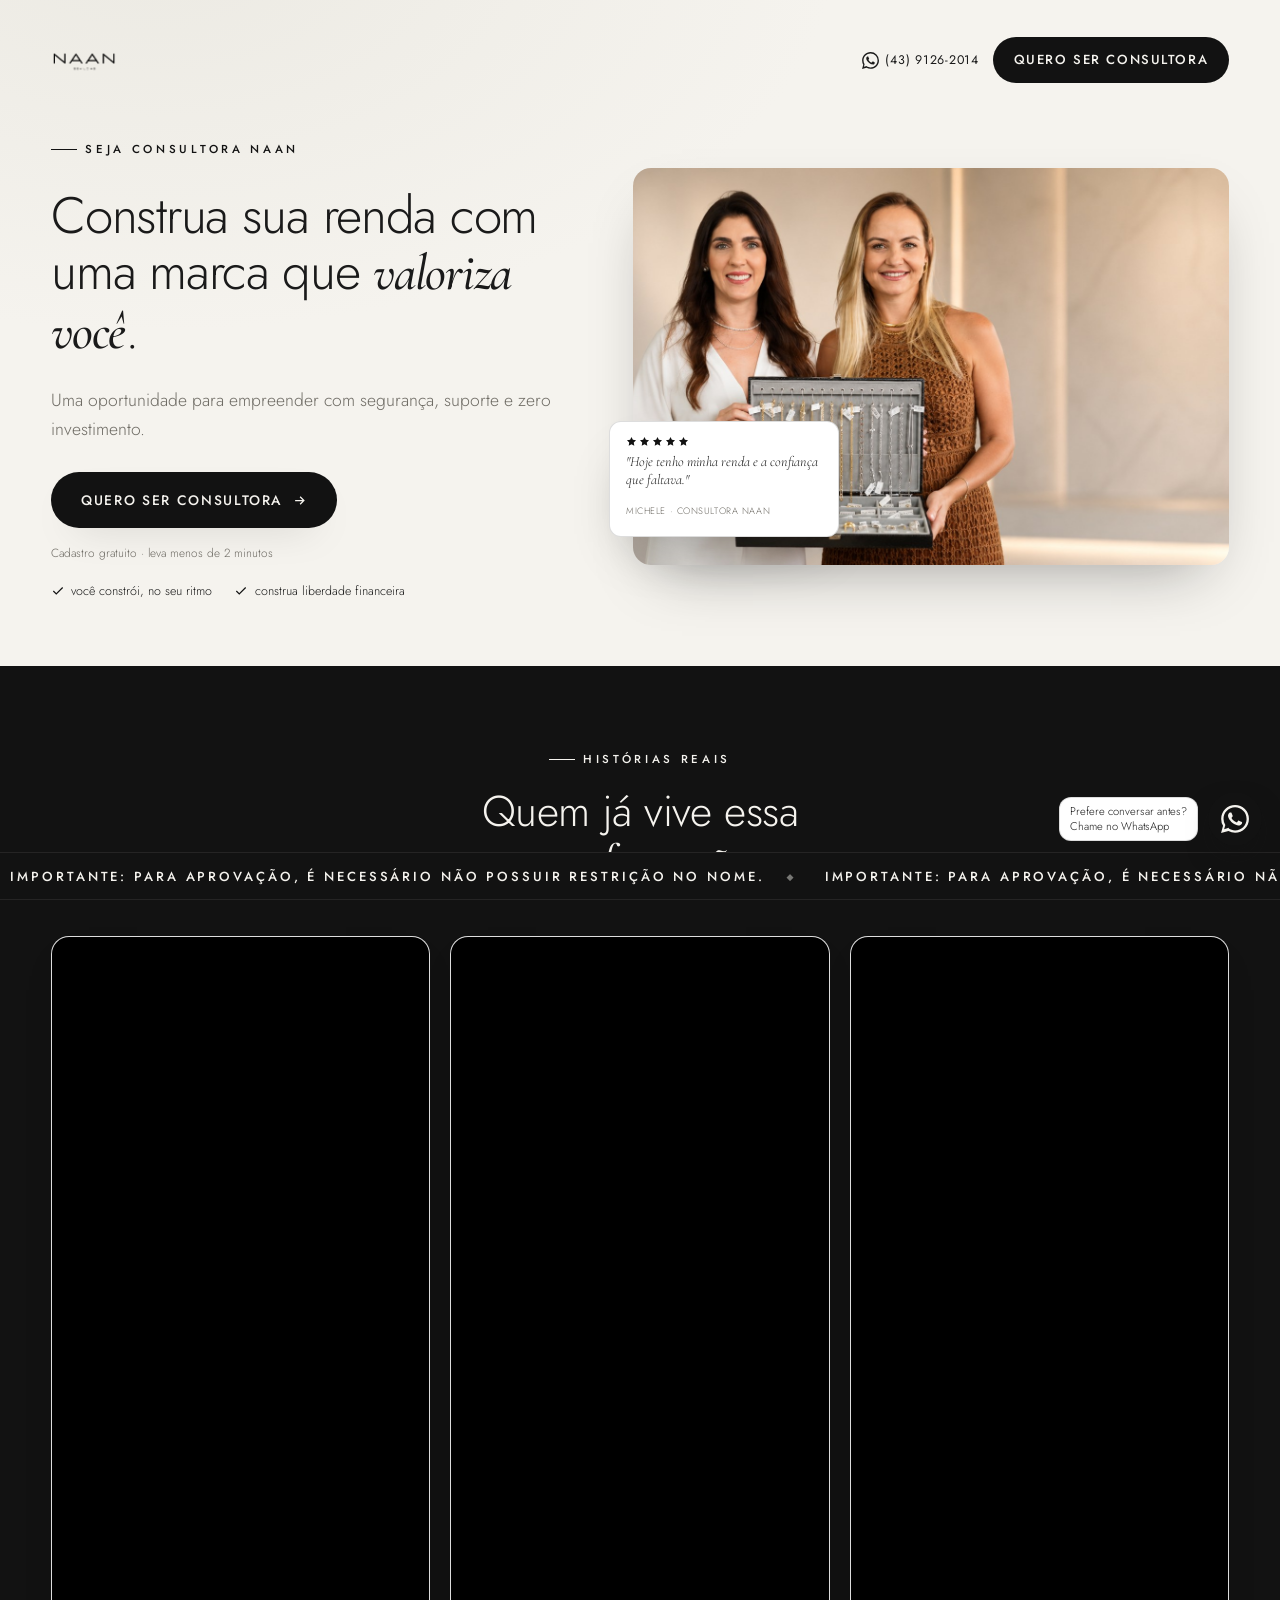
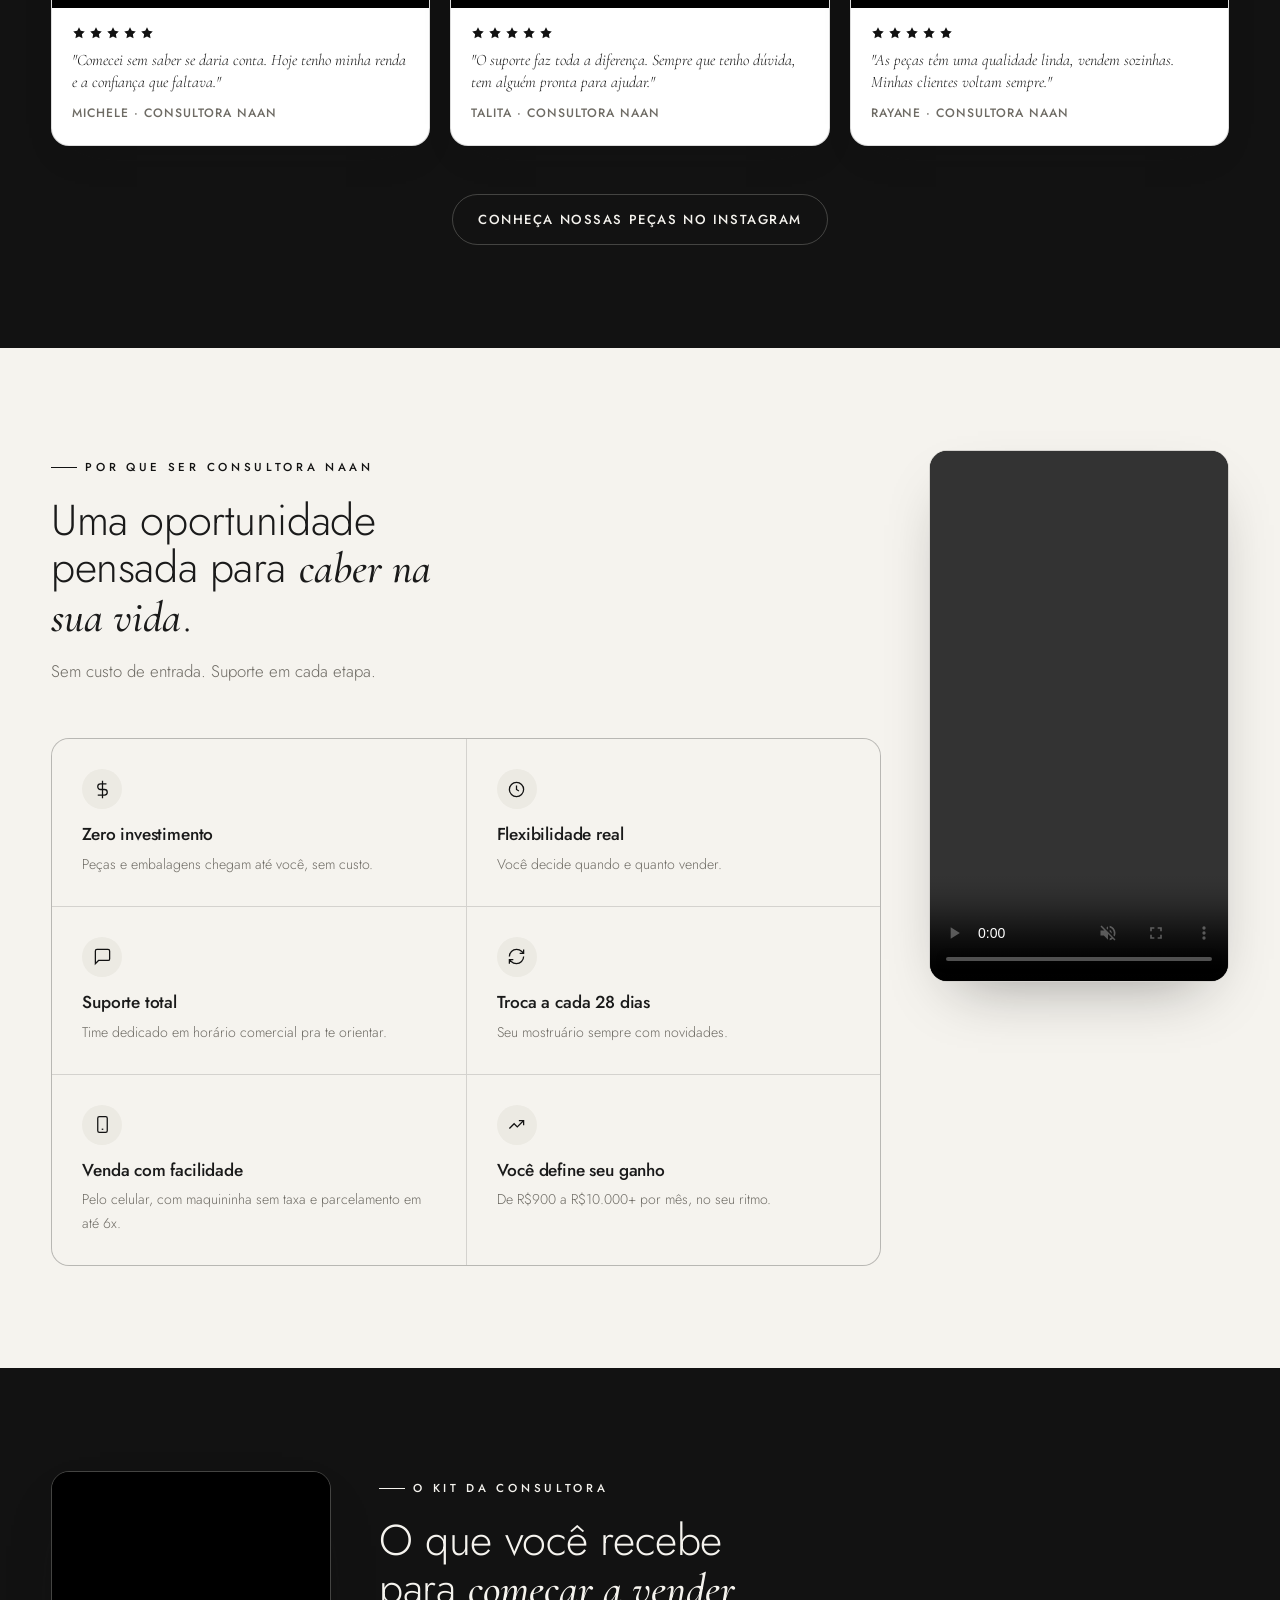
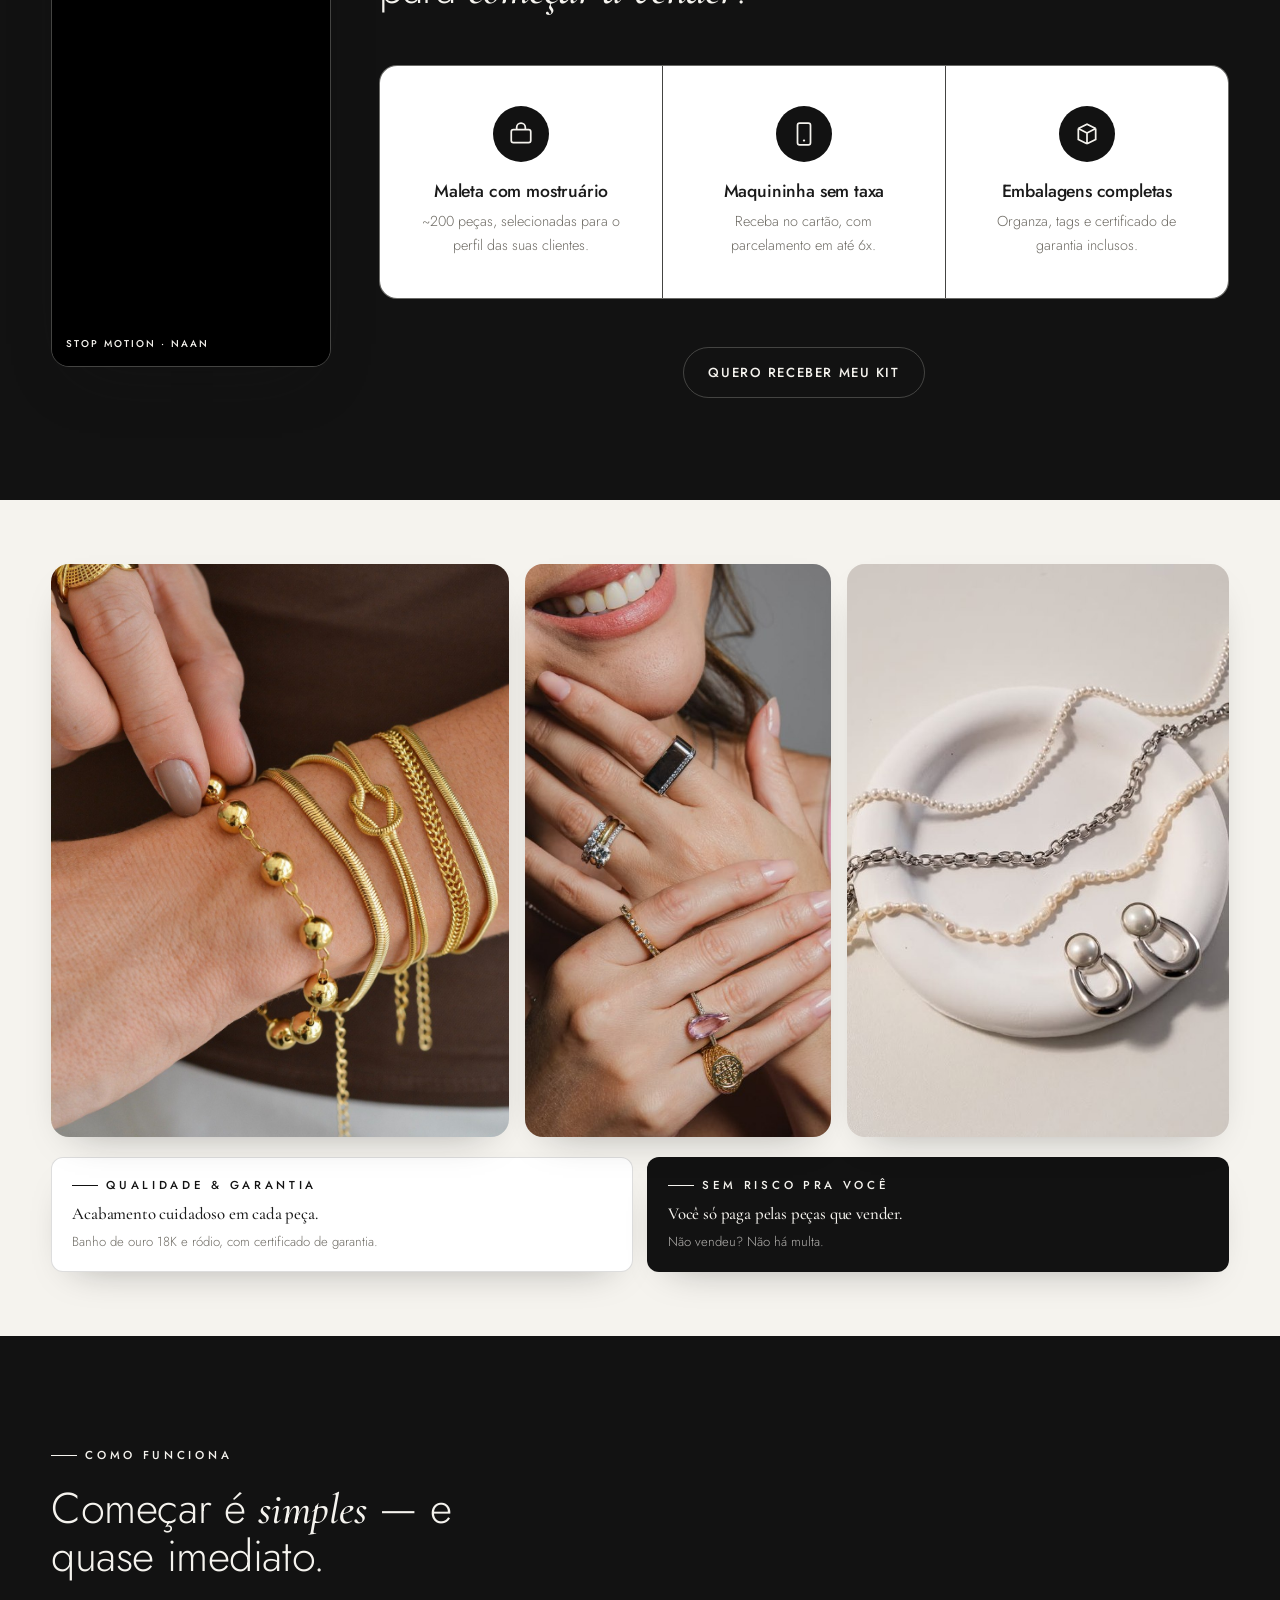
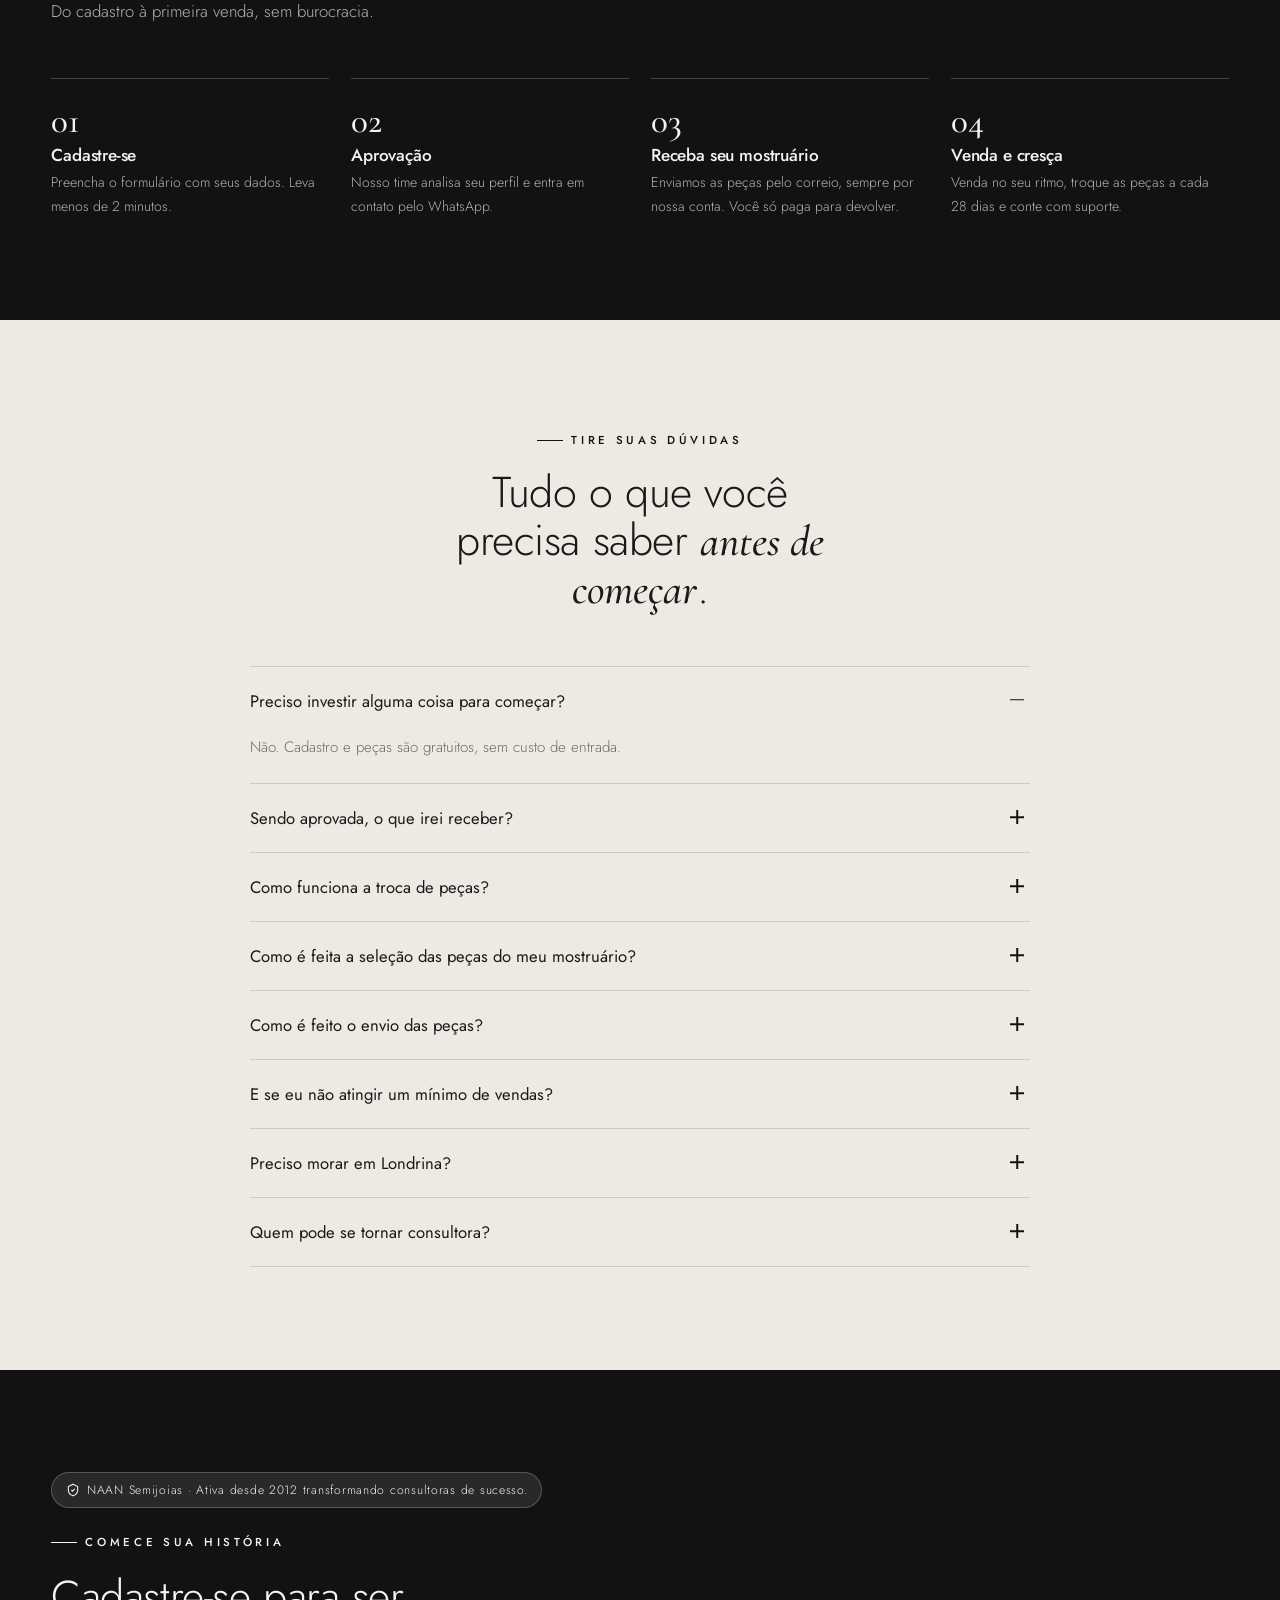
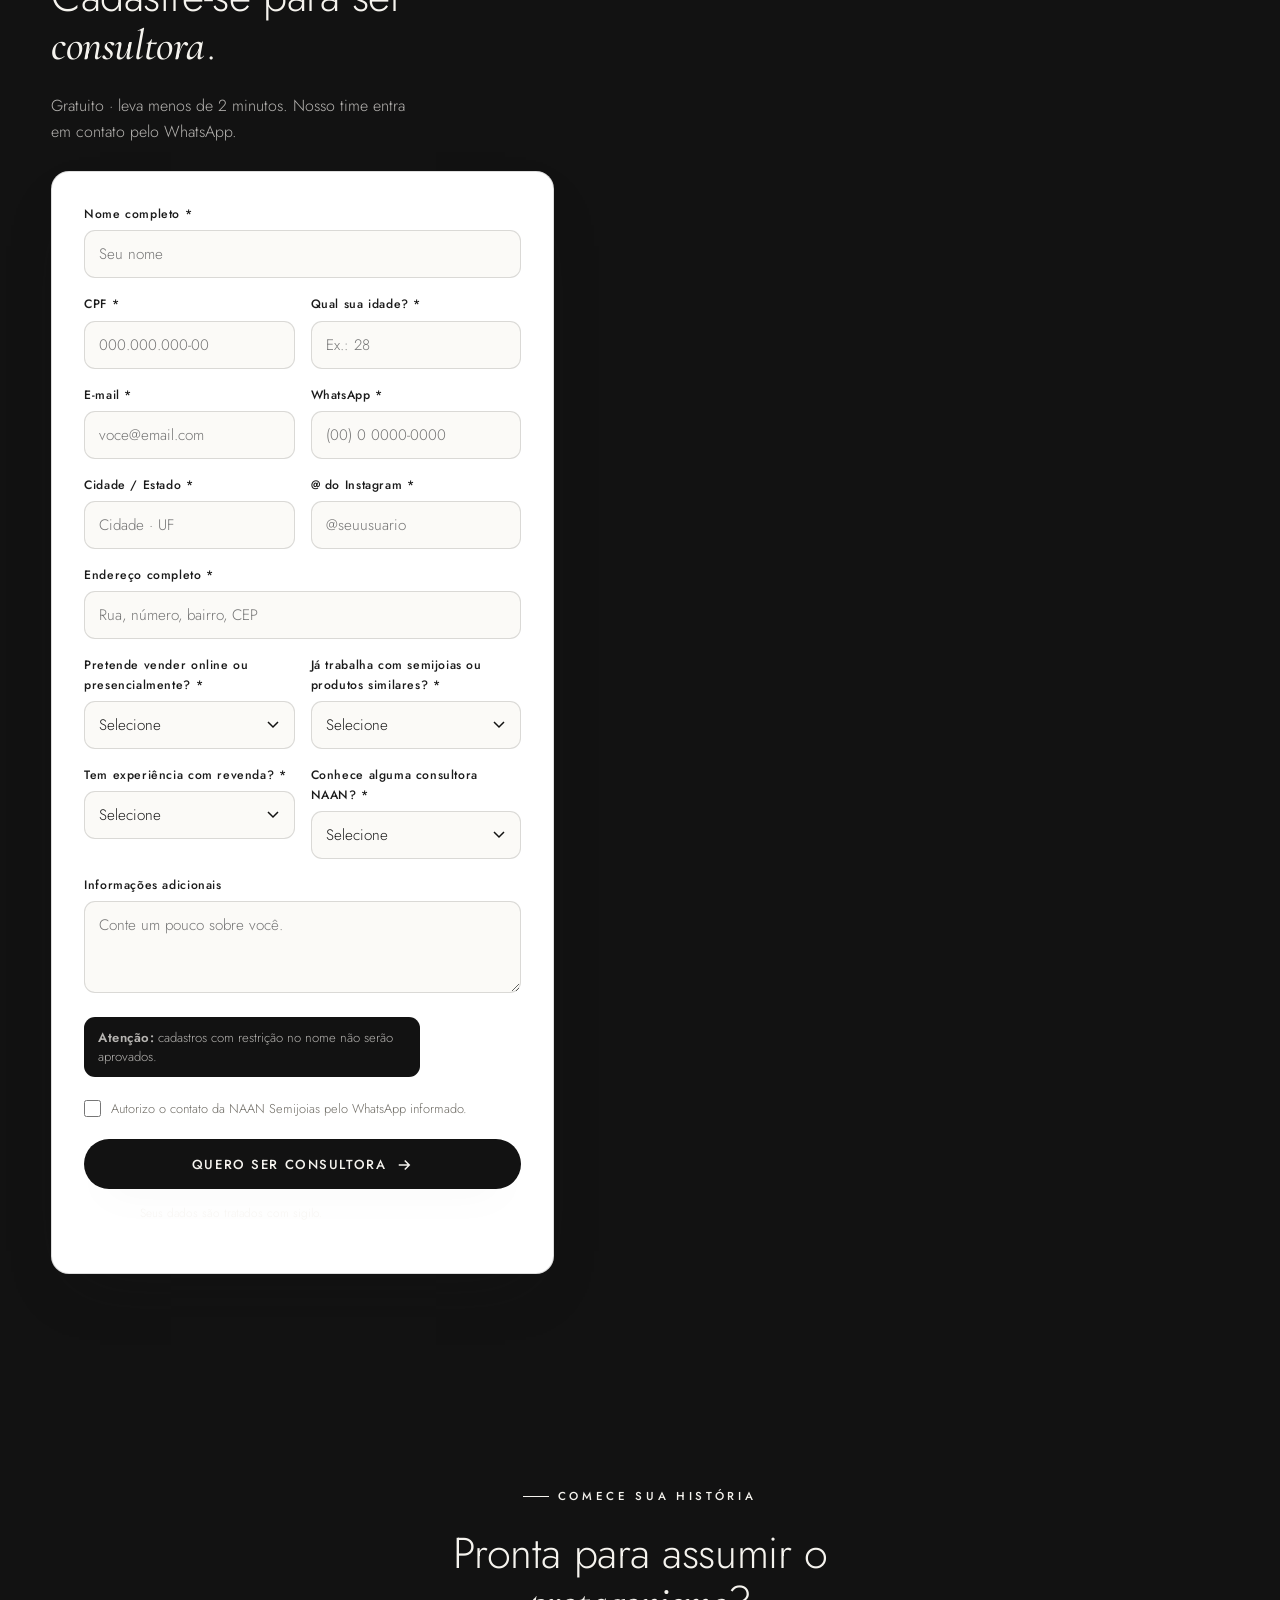
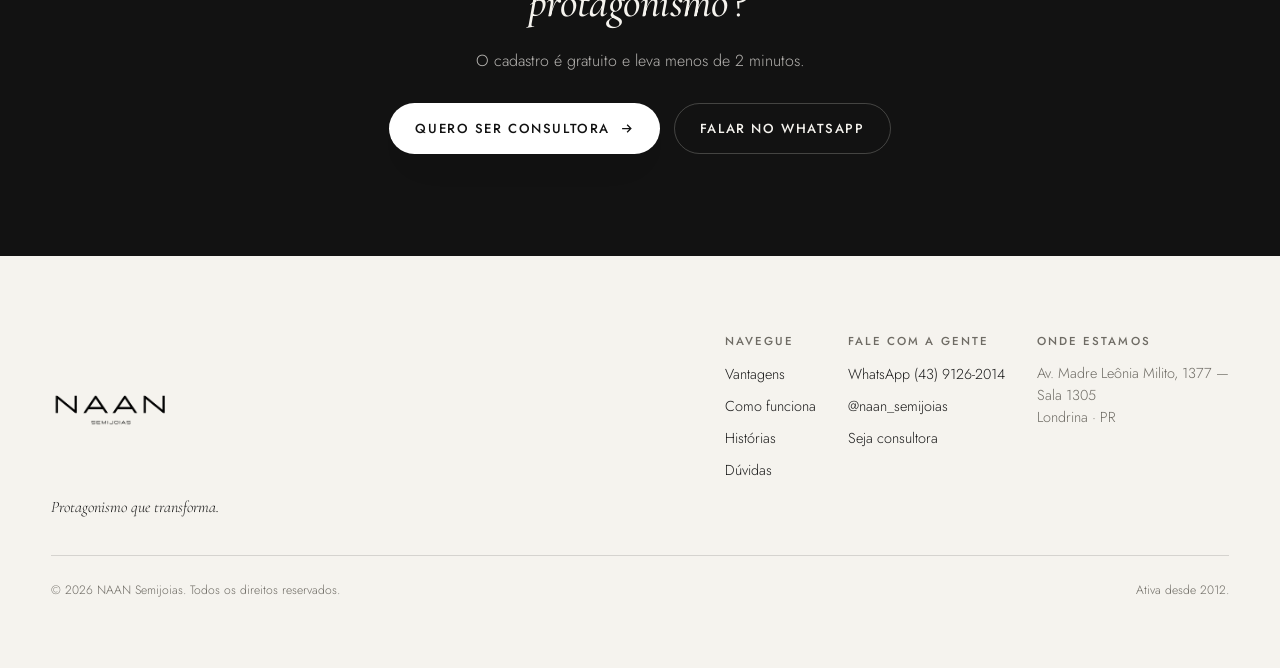
==== index.html @ 8f17f495 "Revise text for clarity and marketing appeal Updated text to enhance clarity and appeal in various s" ====
<!DOCTYPE html>
<html lang="pt-BR">
<head>
<meta charset="UTF-8">
<meta name="viewport" content="width=device-width, initial-scale=1">
<title>Seja Consultora NAAN Semijoias · Renda Extra sem Investir</title>
<meta name="description" content="Revenda semijoias com a NAAN: renda extra, zero investimento, suporte total e mostruário grátis. Ativa desde 2012. Cadastre-se em 2 minutos.">
<meta property="og:title" content="Seja Consultora NAAN Semijoias">
<meta property="og:description" content="Revenda semijoias com renda extra, zero investimento e suporte total.">
<meta property="og:type" content="website">
<meta property="og:image" content="assets/hero-consultoras-crop.jpg">
<meta name="twitter:card" content="summary_large_image">

<link rel="preconnect" href="https://fonts.googleapis.com">
<link rel="preconnect" href="https://fonts.gstatic.com" crossorigin>
<link rel="stylesheet" href="https://fonts.googleapis.com/css2?family=Cormorant+Garamond:ital,wght@0,400;0,500;1,400;1,500&family=Jost:wght@300;400;500;600&display=swap">
<link rel="stylesheet" href="css/styles.css">
</head>
<body>

<!-- HEADER -->
<header class="site" id="siteHeader">
  <div class="wrap nav">
    <a href="#topo" class="brand" aria-label="NAAN Semijoias">
      <img src="assets/logo-naan.png" alt="NAAN Semijoias" class="brand-logo">
    </a>
    <div class="nav-cta">
      <a class="nav-wa" href="https://wa.me/554391262014" target="_blank" rel="noopener">
        <svg viewBox="0 0 24 24" fill="currentColor" aria-hidden="true"><path d="M.057 24l1.687-6.163a11.867 11.867 0 01-1.587-5.945C.16 5.335 5.495 0 12.05 0a11.82 11.82 0 018.413 3.488 11.82 11.82 0 013.48 8.414c-.003 6.557-5.338 11.892-11.893 11.892a11.9 11.9 0 01-5.688-1.448L.057 24zm6.597-3.807c1.676.995 3.276 1.591 5.392 1.592 5.448 0 9.886-4.434 9.889-9.885.002-5.462-4.415-9.89-9.881-9.892-5.452 0-9.887 4.434-9.889 9.884a9.86 9.86 0 001.523 5.26l-.999 3.648 3.965-1.207zm11.387-5.464c-.074-.124-.272-.198-.57-.347-.297-.149-1.758-.868-2.031-.967-.272-.099-.47-.149-.669.149-.198.297-.768.967-.941 1.165-.173.198-.347.223-.644.074-.297-.149-1.255-.462-2.39-1.475-.883-.788-1.48-1.761-1.653-2.059-.173-.297-.018-.458.13-.606.134-.133.297-.347.446-.521.151-.172.2-.296.3-.495.099-.198.05-.372-.025-.521-.075-.148-.669-1.611-.916-2.206-.242-.579-.487-.501-.669-.51l-.57-.01c-.198 0-.52.074-.792.372s-1.04 1.016-1.04 2.479 1.065 2.876 1.213 3.074c.149.198 2.095 3.2 5.076 4.487.709.306 1.263.489 1.694.626.712.226 1.36.194 1.872.118.571-.085 1.758-.719 2.006-1.413.248-.695.248-1.29.173-1.414z"/></svg>
        <span>(43) 9126-2014</span>
      </a>
      <a href="#cadastro" class="btn btn-primary nav-btn" style="padding:.85em 1.5em">
        <span class="lg">Quero ser consultora</span>
        <span class="sm">Cadastre-se</span>
      </a>
    </div>
  </div>
</header>

<!-- HERO -->
<section class="hero" id="topo">
  <div class="wrap hero-grid">
    <div class="hero-copy">
      <span class="eyebrow">Seja consultora NAAN</span>
      <h1 class="display">Construa sua renda com uma marca que <em>valoriza você</em>.</h1>
      <p class="lead">Uma oportunidade para empreender com segurança, suporte e zero investimento.</p>
      <div class="hero-cta">
        <a href="#cadastro" class="btn btn-primary">
          Quero ser consultora
          <svg viewBox="0 0 24 24" fill="none" stroke="currentColor" stroke-width="2" aria-hidden="true"><path d="M5 12h14M13 6l6 6-6 6"/></svg>
        </a>
      </div>
      <p class="hero-microcopy">Cadastro gratuito · leva menos de 2 minutos</p>
      <div class="trust">
        <span><svg viewBox="0 0 24 24" fill="none" stroke="currentColor" stroke-width="2" aria-hidden="true"><path d="M20 6L9 17l-5-5"/></svg>você constrói, no seu ritmo</span>
        <span><svg viewBox="0 0 24 24" fill="none" stroke="currentColor" stroke-width="2" aria-hidden="true"><path d="M20 6L9 17l-5-5"/></svg>construa liberdade financeira</span>
      </div>
    </div>
    <div class="hero-media">
      <img src="assets/hero-consultoras-crop.jpg" alt="Sócias da NAAN Semijoias segurando a maleta com o mostruário">
      <div class="hero-quote">
        <div class="hq-stars">
          <svg viewBox="0 0 24 24" fill="currentColor"><path d="M12 2l3 6.3 6.9 1-5 4.9 1.2 6.8L12 17.8 5.9 21l1.2-6.8-5-4.9 6.9-1z"/></svg>
          <svg viewBox="0 0 24 24" fill="currentColor"><path d="M12 2l3 6.3 6.9 1-5 4.9 1.2 6.8L12 17.8 5.9 21l1.2-6.8-5-4.9 6.9-1z"/></svg>
          <svg viewBox="0 0 24 24" fill="currentColor"><path d="M12 2l3 6.3 6.9 1-5 4.9 1.2 6.8L12 17.8 5.9 21l1.2-6.8-5-4.9 6.9-1z"/></svg>
          <svg viewBox="0 0 24 24" fill="currentColor"><path d="M12 2l3 6.3 6.9 1-5 4.9 1.2 6.8L12 17.8 5.9 21l1.2-6.8-5-4.9 6.9-1z"/></svg>
          <svg viewBox="0 0 24 24" fill="currentColor"><path d="M12 2l3 6.3 6.9 1-5 4.9 1.2 6.8L12 17.8 5.9 21l1.2-6.8-5-4.9 6.9-1z"/></svg>
        </div>
        <p>"Hoje tenho minha renda e a confiança que faltava."</p>
        <span>Michele · Consultora NAAN</span>
      </div>
    </div>
  </div>
</section>

<!-- MARQUEE TARJA — fixo no rodapé da viewport -->
<div class="marquee marquee-fixed" role="note" aria-label="Aviso importante">
  <div class="marquee-track" id="marqueeTrack"></div>
</div>

<!-- SOCIAL PROOF — logo após o hero, para chamar atenção de cara -->
<section class="social-proof on-dark" id="depoimentos">
  <div class="wrap">
    <div class="sec-head center">
      <span class="eyebrow center">Histórias reais</span>
      <h2>Quem já vive essa <em class="accent">transformação</em>.</h2>
    </div>
    <div class="video-testi-grid">
      <figure class="video-testi">
        <div class="video-testi-media">
          <iframe src="https://www.youtube.com/embed/j1ipic2ukxc?rel=0&modestbranding=1&playsinline=1" title="Depoimento Michele" loading="lazy" allow="accelerometer; autoplay; clipboard-write; encrypted-media; gyroscope; picture-in-picture; web-share" allowfullscreen></iframe>
        </div>
        <figcaption>
          <div class="t-stars">
            <svg viewBox="0 0 24 24" fill="currentColor"><path d="M12 2l3 6.3 6.9 1-5 4.9 1.2 6.8L12 17.8 5.9 21l1.2-6.8-5-4.9 6.9-1z"/></svg>
            <svg viewBox="0 0 24 24" fill="currentColor"><path d="M12 2l3 6.3 6.9 1-5 4.9 1.2 6.8L12 17.8 5.9 21l1.2-6.8-5-4.9 6.9-1z"/></svg>
            <svg viewBox="0 0 24 24" fill="currentColor"><path d="M12 2l3 6.3 6.9 1-5 4.9 1.2 6.8L12 17.8 5.9 21l1.2-6.8-5-4.9 6.9-1z"/></svg>
            <svg viewBox="0 0 24 24" fill="currentColor"><path d="M12 2l3 6.3 6.9 1-5 4.9 1.2 6.8L12 17.8 5.9 21l1.2-6.8-5-4.9 6.9-1z"/></svg>
            <svg viewBox="0 0 24 24" fill="currentColor"><path d="M12 2l3 6.3 6.9 1-5 4.9 1.2 6.8L12 17.8 5.9 21l1.2-6.8-5-4.9 6.9-1z"/></svg>
          </div>
          <p>"Comecei sem saber se daria conta. Hoje tenho minha renda e a confiança que faltava."</p>
          <span class="nm">Michele · Consultora NAAN</span>
        </figcaption>
      </figure>
      <figure class="video-testi">
        <div class="video-testi-media">
          <iframe src="https://www.youtube.com/embed/UDs5m6aSIm4?rel=0&modestbranding=1&playsinline=1" title="Depoimento Talita" loading="lazy" allow="accelerometer; autoplay; clipboard-write; encrypted-media; gyroscope; picture-in-picture; web-share" allowfullscreen></iframe>
        </div>
        <figcaption>
          <div class="t-stars">
            <svg viewBox="0 0 24 24" fill="currentColor"><path d="M12 2l3 6.3 6.9 1-5 4.9 1.2 6.8L12 17.8 5.9 21l1.2-6.8-5-4.9 6.9-1z"/></svg>
            <svg viewBox="0 0 24 24" fill="currentColor"><path d="M12 2l3 6.3 6.9 1-5 4.9 1.2 6.8L12 17.8 5.9 21l1.2-6.8-5-4.9 6.9-1z"/></svg>
            <svg viewBox="0 0 24 24" fill="currentColor"><path d="M12 2l3 6.3 6.9 1-5 4.9 1.2 6.8L12 17.8 5.9 21l1.2-6.8-5-4.9 6.9-1z"/></svg>
            <svg viewBox="0 0 24 24" fill="currentColor"><path d="M12 2l3 6.3 6.9 1-5 4.9 1.2 6.8L12 17.8 5.9 21l1.2-6.8-5-4.9 6.9-1z"/></svg>
            <svg viewBox="0 0 24 24" fill="currentColor"><path d="M12 2l3 6.3 6.9 1-5 4.9 1.2 6.8L12 17.8 5.9 21l1.2-6.8-5-4.9 6.9-1z"/></svg>
          </div>
          <p>"O suporte faz toda a diferença. Sempre que tenho dúvida, tem alguém pronta para ajudar."</p>
          <span class="nm">Talita · Consultora NAAN</span>
        </figcaption>
      </figure>
      <figure class="video-testi">
        <div class="video-testi-media">
          <iframe src="https://www.youtube.com/embed/A5_NVmInYy0?rel=0&modestbranding=1&playsinline=1" title="Depoimento Rayane" loading="lazy" allow="accelerometer; autoplay; clipboard-write; encrypted-media; gyroscope; picture-in-picture; web-share" allowfullscreen></iframe>
        </div>
        <figcaption>
          <div class="t-stars">
            <svg viewBox="0 0 24 24" fill="currentColor"><path d="M12 2l3 6.3 6.9 1-5 4.9 1.2 6.8L12 17.8 5.9 21l1.2-6.8-5-4.9 6.9-1z"/></svg>
            <svg viewBox="0 0 24 24" fill="currentColor"><path d="M12 2l3 6.3 6.9 1-5 4.9 1.2 6.8L12 17.8 5.9 21l1.2-6.8-5-4.9 6.9-1z"/></svg>
            <svg viewBox="0 0 24 24" fill="currentColor"><path d="M12 2l3 6.3 6.9 1-5 4.9 1.2 6.8L12 17.8 5.9 21l1.2-6.8-5-4.9 6.9-1z"/></svg>
            <svg viewBox="0 0 24 24" fill="currentColor"><path d="M12 2l3 6.3 6.9 1-5 4.9 1.2 6.8L12 17.8 5.9 21l1.2-6.8-5-4.9 6.9-1z"/></svg>
            <svg viewBox="0 0 24 24" fill="currentColor"><path d="M12 2l3 6.3 6.9 1-5 4.9 1.2 6.8L12 17.8 5.9 21l1.2-6.8-5-4.9 6.9-1z"/></svg>
          </div>
          <p>"As peças têm uma qualidade linda, vendem sozinhas. Minhas clientes voltam sempre."</p>
          <span class="nm">Rayane · Consultora NAAN</span>
        </figcaption>
      </figure>
    </div>
    <div class="ig-cta">
      <a href="https://www.instagram.com/naan_semijoias/" target="_blank" rel="noopener" class="btn btn-ghost">Conheça nossas peças no Instagram</a>
    </div>
  </div>
</section>

<!-- BENEFITS — logo após os depoimentos, conforme solicitado -->
<section id="vantagens">
  <div class="wrap vantagens-layout">
    <div class="vantagens-main">
      <div class="sec-head">
        <span class="eyebrow">Por que ser consultora NAAN</span>
        <h2>Uma oportunidade pensada para <em class="accent">caber na sua vida</em>.</h2>
        <p class="lead">Sem custo de entrada. Suporte em cada etapa.</p>
      </div>
      <div class="benefits-grid">
        <div class="b-card">
          <div class="b-ico"><svg viewBox="0 0 24 24" fill="none" stroke="currentColor" stroke-width="1.6"><path d="M12 1v22M17 5H9.5a3.5 3.5 0 000 7h5a3.5 3.5 0 010 7H6"/></svg></div>
          <h3>Zero investimento</h3>
          <p>Peças e embalagens chegam até você, sem custo.</p>
        </div>
        <div class="b-card">
          <div class="b-ico"><svg viewBox="0 0 24 24" fill="none" stroke="currentColor" stroke-width="1.6"><circle cx="12" cy="12" r="9"/><path d="M12 7v5l3 2"/></svg></div>
          <h3>Flexibilidade real</h3>
          <p>Você decide quando e quanto vender.</p>
        </div>
        <div class="b-card">
          <div class="b-ico"><svg viewBox="0 0 24 24" fill="none" stroke="currentColor" stroke-width="1.6"><path d="M21 15a2 2 0 01-2 2H7l-4 4V5a2 2 0 012-2h14a2 2 0 012 2z"/></svg></div>
          <h3>Suporte total</h3>
          <p>Time dedicado em horário comercial pra te orientar.</p>
        </div>
        <div class="b-card">
          <div class="b-ico"><svg viewBox="0 0 24 24" fill="none" stroke="currentColor" stroke-width="1.6"><path d="M3 12a9 9 0 019-9 9.75 9.75 0 016.74 2.74L21 8M21 3v5h-5M21 12a9 9 0 01-9 9 9.75 9.75 0 01-6.74-2.74L3 16M3 21v-5h5"/></svg></div>
          <h3>Troca a cada 28 dias</h3>
          <p>Seu mostruário sempre com novidades.</p>
        </div>
        <div class="b-card">
          <div class="b-ico"><svg viewBox="0 0 24 24" fill="none" stroke="currentColor" stroke-width="1.6"><rect x="6" y="2" width="12" height="20" rx="2"/><path d="M11 18h2"/></svg></div>
          <h3>Venda com facilidade</h3>
          <p>Pelo celular, com maquininha sem taxa e parcelamento em até 6x.</p>
        </div>
        <div class="b-card">
          <div class="b-ico"><svg viewBox="0 0 24 24" fill="none" stroke="currentColor" stroke-width="1.6"><path d="M3 17l6-6 4 4 8-8"/><path d="M15 7h6v6"/></svg></div>
          <h3>Você define seu ganho</h3>
          <p>De R$900 a R$10.000+ por mês, no seu ritmo.</p>
        </div>
      </div>
    </div>
    <div class="vantagens-media">
      <video src="assets/video-vantagens.mp4" controls playsinline muted loop></video>
    </div>
  </div>
</section>

<!-- KIT DA CONSULTORA — inclui o vídeo stop motion, antes usado isoladamente -->
<section class="kit on-dark">
  <div class="wrap kit-layout">
    <div class="kit-media">
      <video src="assets/stop-motion-naan.mp4" autoplay muted loop playsinline></video>
      <span class="vf-label">Stop motion · NAAN</span>
    </div>
    <div class="kit-main">
      <div class="sec-head">
        <span class="eyebrow">O kit da consultora</span>
        <h2>O que você recebe para <em class="accent">começar a vender</em>.</h2>
      </div>
      <div class="kit-grid">
        <div class="kit-card">
          <div class="kit-ico"><svg viewBox="0 0 24 24" fill="none" stroke="currentColor" stroke-width="1.6"><rect x="3" y="8" width="18" height="12" rx="2"/><path d="M8 8V6a4 4 0 018 0v2"/></svg></div>
          <h3>Maleta com mostruário</h3>
          <p>~200 peças, selecionadas para o perfil das suas clientes.</p>
        </div>
        <div class="kit-card">
          <div class="kit-ico"><svg viewBox="0 0 24 24" fill="none" stroke="currentColor" stroke-width="1.6"><rect x="6" y="2" width="12" height="20" rx="2"/><path d="M11 18h2"/></svg></div>
          <h3>Maquininha sem taxa</h3>
          <p>Receba no cartão, com parcelamento em até 6x.</p>
        </div>
        <div class="kit-card">
          <div class="kit-ico"><svg viewBox="0 0 24 24" fill="none" stroke="currentColor" stroke-width="1.6"><path d="M20 7l-8-4-8 4m16 0l-8 4m8-4v10l-8 4m0-10L4 7m8 4v10M4 7v10l8 4"/></svg></div>
          <h3>Embalagens completas</h3>
          <p>Organza, tags e certificado de garantia inclusos.</p>
        </div>
      </div>
      <div class="ig-cta">
        <a href="#cadastro" class="btn btn-ghost">Quero receber meu kit</a>
      </div>
    </div>
  </div>
</section>

<!-- SHOWCASE STRIP + QUALIDADE/SEM RISCO (compactos, na mesma seção das fotos) -->
<section class="showcase">
  <div class="wrap">
    <div class="showcase-grid">
      <figure><img src="assets/rings-naan.jpg" alt="Anéis e correntes NAAN" loading="lazy"></figure>
      <figure><img src="assets/heart-necklace.jpg" alt="Colar de coração dourado NAAN" loading="lazy"></figure>
      <figure><img src="assets/pearls-tray.jpg" alt="Composição com pérolas e brincos NAAN" loading="lazy"></figure>
    </div>
    <div class="highlight-grid compact">
      <div class="hl-card">
        <span class="eyebrow">Qualidade &amp; garantia</span>
        <h3>Acabamento cuidadoso em cada peça.</h3>
        <p>Banho de ouro 18K e ródio, com certificado de garantia.</p>
      </div>
      <div class="hl-card dark">
        <span class="eyebrow">Sem risco pra você</span>
        <h3>Você só paga pelas peças que vender.</h3>
        <p>Não vendeu? Não há multa.</p>
      </div>
    </div>
  </div>
</section>

<!-- HOW IT WORKS -->
<section id="como-funciona" class="on-dark">
  <div class="wrap">
    <div class="sec-head">
      <span class="eyebrow">Como funciona</span>
      <h2>Começar é <em class="accent">simples</em> — e quase imediato.</h2>
      <p class="lead">Do cadastro à primeira venda, sem burocracia.</p>
    </div>
    <div class="steps-grid">
      <div class="hstep">
        <div class="n">01</div>
        <h3>Cadastre-se</h3>
        <p>Preencha o formulário com seus dados. Leva menos de 2 minutos.</p>
      </div>
      <div class="hstep">
        <div class="n">02</div>
        <h3>Aprovação</h3>
        <p>Nosso time analisa seu perfil e entra em contato pelo WhatsApp.</p>
      </div>
      <div class="hstep">
        <div class="n">03</div>
        <h3>Receba seu mostruário</h3>
        <p>Enviamos as peças pelo correio, sempre por nossa conta. Você só paga para devolver.</p>
      </div>
      <div class="hstep">
        <div class="n">04</div>
        <h3>Venda e cresça</h3>
        <p>Venda no seu ritmo, troque as peças a cada 28 dias e conte com suporte.</p>
      </div>
    </div>
  </div>
</section>

<!-- FAQ -->
<section class="faq" id="duvidas">
  <div class="wrap">
    <div class="sec-head center">
      <span class="eyebrow center">Tire suas dúvidas</span>
      <h2>Tudo o que você precisa saber <em class="accent">antes de começar</em>.</h2>
    </div>
    <div class="faq-list" id="faqList">
      <div class="faq-item open">
        <button class="faq-q" type="button">Preciso investir alguma coisa para começar?<span class="pm"></span></button>
        <div class="faq-a"><p>Não. Cadastro e peças são gratuitos, sem custo de entrada.</p></div>
      </div>
      <div class="faq-item">
        <button class="faq-q" type="button">Sendo aprovada, o que irei receber?<span class="pm"></span></button>
        <div class="faq-a"><p>Mostruário com ~200 peças, embalagens completas e maquininha para venda em até 6x.</p></div>
      </div>
      <div class="faq-item">
        <button class="faq-q" type="button">Como funciona a troca de peças?<span class="pm"></span></button>
        <div class="faq-a"><p>A cada 28 dias você renova seu mostruário com novidades.</p></div>
      </div>
      <div class="faq-item">
        <button class="faq-q" type="button">Como é feita a seleção das peças do meu mostruário?<span class="pm"></span></button>
        <div class="faq-a"><p>De forma individualizada, pensando no perfil das suas clientes.</p></div>
      </div>
      <div class="faq-item">
        <button class="faq-q" type="button">Como é feito o envio das peças?<span class="pm"></span></button>
        <div class="faq-a"><p>Pelos Correios. O envio até você é por nossa conta; a devolução para troca fica por conta da consultora.</p></div>
      </div>
      <div class="faq-item">
        <button class="faq-q" type="button">E se eu não atingir um mínimo de vendas?<span class="pm"></span></button>
        <div class="faq-a"><p>Você só paga pelas peças que vender. Não há multa. Faremos uma reavaliação para continuação da parceria.</p></div>
      </div>
      <div class="faq-item">
        <button class="faq-q" type="button">Preciso morar em Londrina?<span class="pm"></span></button>
        <div class="faq-a"><p>Não. Atendemos várias regiões do Brasil.</p></div>
      </div>
      <div class="faq-item">
        <button class="faq-q" type="button">Quem pode se tornar consultora?<span class="pm"></span></button>
        <div class="faq-a"><p>Mulheres maiores de 18 anos, sem restrição no nome.</p></div>
      </div>
    </div>
  </div>
</section>

<!-- FORM -->
<section class="form-sec" id="cadastro">
  <div class="wrap">
    <div class="form-grid">
      <div class="form-intro">
        <span class="since-badge">
          <svg viewBox="0 0 24 24" fill="none" stroke="currentColor" stroke-width="1.8"><path d="M12 2l8 4v6c0 5-3.5 8.5-8 10-4.5-1.5-8-5-8-10V6z"/><path d="M9 12l2 2 4-4"/></svg>
          NAAN Semijoias · Ativa desde 2012 transformando consultoras de sucesso.
        </span>
        <span class="eyebrow">Comece sua história</span>
        <h2>Cadastre-se para ser <em>consultora</em>.</h2>
        <p>Gratuito · leva menos de 2 minutos. Nosso time entra em contato pelo WhatsApp.</p>
        <ul class="form-points">
          
    


      <div class="form-card">
        <div class="form-success" id="formSuccess" style="display:none">
          <div class="ck"><svg viewBox="0 0 24 24" fill="none" stroke="currentColor" stroke-width="2"><path d="M20 6L9 17l-5-5"/></svg></div>
          <h3>Cadastro recebido!</h3>
          <p>Em breve nosso time entra em contato pelo WhatsApp. Seja muito bem-vinda à NAAN.</p>
        </div>

        <form id="cadastroForm" novalidate>
          <div class="field">
            <label for="nome">Nome completo *</label>
            <input id="nome" name="nome" type="text" placeholder="Seu nome" required maxlength="120">
          </div>
          <div class="field-row">
            <div class="field">
              <label for="cpf">CPF *</label>
              <input id="cpf" name="cpf" type="text" placeholder="000.000.000-00" required maxlength="14">
            </div>
            <div class="field">
              <label for="idade">Qual sua idade? *</label>
              <input id="idade" name="idade" type="number" min="18" max="99" placeholder="Ex.: 28" required>
            </div>
          </div>
          <div class="field-row">
            <div class="field">
              <label for="email">E-mail *</label>
              <input id="email" name="email" type="email" placeholder="voce@email.com" required maxlength="160">
            </div>
            <div class="field">
              <label for="whats">WhatsApp *</label>
              <input id="whats" name="whats" type="tel" placeholder="(00) 0 0000-0000" required>
            </div>
          </div>
          <div class="field-row">
            <div class="field">
              <label for="cidade">Cidade / Estado *</label>
              <input id="cidade" name="cidade" type="text" placeholder="Cidade · UF" required>
            </div>
            <div class="field">
              <label for="ig">@ do Instagram *</label>
              <input id="ig" name="ig" type="text" placeholder="@seuusuario" required>
            </div>
          </div>
          <div class="field">
            <label for="endereco">Endereço completo *</label>
            <input id="endereco" name="endereco" type="text" placeholder="Rua, número, bairro, CEP" required>
          </div>
          <div class="field-row">
            <div class="field">
              <label for="modo">Pretende vender online ou presencialmente? *</label>
              <select id="modo" name="modo" required defaultValue="">
                <option value="" disabled selected>Selecione</option>
                <option>Online</option>
                <option>Presencialmente</option>
                <option>Ambos</option>
              </select>
            </div>
            <div class="field">
              <label for="exp">Já trabalha com semijoias ou produtos similares? *</label>
              <select id="exp" name="exp" required>
                <option value="" disabled selected>Selecione</option>
                <option>Sim</option>
                <option>Não</option>
              </select>
            </div>
          </div>
          <div class="field-row">
            <div class="field">
              <label for="revenda">Tem experiência com revenda? *</label>
              <select id="revenda" name="revenda" required>
                <option value="" disabled selected>Selecione</option>
                <option>Sim</option>
                <option>Não</option>
              </select>
            </div>
            <div class="field">
              <label for="conhece">Conhece alguma consultora NAAN? *</label>
              <select id="conhece" name="conhece" required>
                <option value="" disabled selected>Selecione</option>
                <option value="Sim">Sim</option>
                <option value="Não">Não</option>
              </select>
            </div>
          </div>
          <div class="field-row" id="consultoraNomeRow" style="display:none">
            <div class="field">
              <label for="consultora-nome">Qual o nome da consultora?</label>
              <input id="consultora-nome" name="consultora-nome" type="text" placeholder="Nome da consultora" maxlength="120">
            </div>
          </div>
          <div class="field">
            <label for="info">Informações adicionais</label>
            <textarea id="info" name="info" rows="3" placeholder="Conte um pouco sobre você." maxlength="800"></textarea>
          </div>
          <p class="form-note"><strong>Atenção:</strong> cadastros com restrição no nome não serão aprovados.</p>
          <label class="consent">
            <input type="checkbox" required>
            <span>Autorizo o contato da NAAN Semijoias pelo WhatsApp informado.</span>
          </label>
          <button type="submit" class="btn btn-primary">
            Quero ser consultora
            <svg viewBox="0 0 24 24" fill="none" stroke="currentColor" stroke-width="2"><path d="M5 12h14M13 6l6 6-6 6"/></svg>
          </button>
          <p class="form-foot">Seus dados são tratados com sigilo.</p>
        </form>
      </div>
    </div>
  </div>
</section>

<!-- CLOSING CTA -->
<section class="cta-band on-dark">
  <div class="wrap">
    <span class="eyebrow center">Comece sua história</span>
    <h2>Pronta para assumir o <em>protagonismo</em>?</h2>
    <p>O cadastro é gratuito e leva menos de 2 minutos.</p>
    <div class="btns">
      <a href="#cadastro" class="btn btn-primary" style="background:var(--white);color:var(--black)">
        Quero ser consultora
        <svg viewBox="0 0 24 24" fill="none" stroke="currentColor" stroke-width="2"><path d="M5 12h14M13 6l6 6-6 6"/></svg>
      </a>
      <a href="https://wa.me/554391262014" target="_blank" rel="noopener" class="btn btn-ghost">Falar no WhatsApp</a>
    </div>
  </div>
</section>

<!-- FOOTER -->
<footer>
  <div class="wrap">
    <div class="foot-top">
      <div class="foot-brand">
        <img src="assets/logo-naan.png" alt="NAAN Semijoias">
        <div class="tag">Protagonismo que transforma.</div>
      </div>
      <div class="foot-links">
        <div class="foot-col">
          <h4>Navegue</h4>
          <a href="#vantagens">Vantagens</a>
          <a href="#como-funciona">Como funciona</a>
          <a href="#depoimentos">Histórias</a>
          <a href="#duvidas">Dúvidas</a>
        </div>
        <div class="foot-col">
          <h4>Fale com a gente</h4>
          <a href="https://wa.me/554391262014" target="_blank" rel="noopener">WhatsApp (43) 9126-2014</a>
          <a href="https://www.instagram.com/naan_semijoias/" target="_blank" rel="noopener">@naan_semijoias</a>
          <a href="#cadastro">Seja consultora</a>
        </div>
        <div class="foot-col">
          <h4>Onde estamos</h4>
          <p class="addr">Av. Madre Leônia Milito, 1377 — Sala 1305<br>Londrina · PR</p>
        </div>
      </div>
    </div>
    <div class="foot-bottom">
      <span id="footYear">© NAAN Semijoias. Todos os direitos reservados.</span>
      <span>Ativa desde 2012.</span>
    </div>
  </div>
</footer>

<div class="wa-dock">
  <span class="wa-tip">Prefere conversar antes?<br>Chame no WhatsApp</span>
  <a class="wa-float" href="https://wa.me/554391262014" target="_blank" rel="noopener" aria-label="Falar no WhatsApp">
    <svg viewBox="0 0 24 24" fill="currentColor" aria-hidden="true"><path d="M.057 24l1.687-6.163a11.867 11.867 0 01-1.587-5.945C.16 5.335 5.495 0 12.05 0a11.82 11.82 0 018.413 3.488 11.82 11.82 0 013.48 8.414c-.003 6.557-5.338 11.892-11.893 11.892a11.9 11.9 0 01-5.688-1.448L.057 24zm6.597-3.807c1.676.995 3.276 1.591 5.392 1.592 5.448 0 9.886-4.434 9.889-9.885.002-5.462-4.415-9.89-9.881-9.892-5.452 0-9.887 4.434-9.889 9.884a9.86 9.86 0 001.523 5.26l-.999 3.648 3.965-1.207zm11.387-5.464c-.074-.124-.272-.198-.57-.347-.297-.149-1.758-.868-2.031-.967-.272-.099-.47-.149-.669.149-.198.297-.768.967-.941 1.165-.173.198-.347.223-.644.074-.297-.149-1.255-.462-2.39-1.475-.883-.788-1.48-1.761-1.653-2.059-.173-.297-.018-.458.13-.606.134-.133.297-.347.446-.521.151-.172.2-.296.3-.495.099-.198.05-.372-.025-.521-.075-.148-.669-1.611-.916-2.206-.242-.579-.487-.501-.669-.51l-.57-.01c-.198 0-.52.074-.792.372s-1.04 1.016-1.04 2.479 1.065 2.876 1.213 3.074c.149.198 2.095 3.2 5.076 4.487.709.306 1.263.489 1.694.626.712.226 1.36.194 1.872.118.571-.085 1.758-.719 2.006-1.413.248-.695.248-1.29.173-1.414z"/></svg>
  </a>
</div>

<script src="js/main.js"></script>
</body>
</html>
---- css/styles.css ----
/* ============ NAAN Semijoias — Landing (HTML/CSS/JS puro) ============ */

:root{
  --offwhite:#f5f3ee;
  --white:#ffffff;
  --haze:#eceae3;
  --black:#121212;
  --black-soft:#1e1e1e;
  --ink:#1a1a1a;
  --muted:#6e6b64;
  --on-dark:#f5f3ee;
  --on-dark-mut:rgba(245,243,238,.72);
  --line:rgba(18,18,18,.14);
  --line-soft:rgba(18,18,18,.07);
  --line-dark:rgba(245,243,238,.22);
  --shadow:0 26px 60px -28px rgba(18,18,18,.42);
  --shadow-soft:0 16px 40px -24px rgba(18,18,18,.4);
  --r:18px;
  --sans:'Jost',system-ui,sans-serif;
  --serif:'Cormorant Garamond',Georgia,serif;
  --mx:min(1180px,92vw);
}

*{margin:0;padding:0;box-sizing:border-box}
html{scroll-behavior:smooth}
body{
  font-family:var(--sans);
  background:var(--offwhite);
  color:var(--ink);
  font-weight:300;
  line-height:1.65;
  -webkit-font-smoothing:antialiased;
  overflow-x:hidden;
}
img{max-width:100%;display:block}
a{color:inherit;text-decoration:none}

.eyebrow{font-family:var(--sans);font-weight:500;font-size:.72rem;letter-spacing:.32em;text-transform:uppercase;color:var(--black);display:inline-flex;align-items:center;gap:.7em}
.eyebrow::before{content:"";width:26px;height:1px;background:var(--black);display:inline-block}
.eyebrow.center{justify-content:center}
h1,h2,h3{font-weight:400;color:var(--ink);line-height:1.1;letter-spacing:-.01em}
.serif{font-family:var(--serif)}
.display{font-family:var(--sans);font-weight:300;letter-spacing:-.02em}
.lead{font-size:1.05rem;color:var(--muted);max-width:54ch}
em.accent{font-family:var(--serif);font-style:italic;font-weight:500;color:var(--ink);letter-spacing:0}

.wrap{width:var(--mx);margin-inline:auto}
section{padding:clamp(56px,8vw,110px) 0}

.btn{font-family:var(--sans);font-weight:500;font-size:.82rem;letter-spacing:.12em;text-transform:uppercase;padding:1.05em 1.9em;border-radius:100px;display:inline-flex;align-items:center;gap:.7em;cursor:pointer;border:1px solid transparent;transition:transform .4s cubic-bezier(.16,1,.3,1),background .4s,color .4s,border-color .4s,box-shadow .4s}
.btn-primary{background:var(--black);color:var(--on-dark);box-shadow:var(--shadow-soft)}
.btn-primary:hover{background:var(--black-soft);transform:translateY(-3px)}
.btn-ghost{background:transparent;color:var(--ink);border-color:var(--line)}
.btn-ghost:hover{border-color:var(--black);color:var(--black);transform:translateY(-3px)}
.btn svg{width:15px;height:15px}
.on-dark .btn-ghost{color:var(--on-dark);border-color:var(--line-dark)}
.on-dark .btn-ghost:hover{border-color:var(--on-dark);color:var(--on-dark)}

header.site{position:fixed;top:0;left:0;right:0;z-index:100;padding:18px 0;transition:background .5s,box-shadow .5s,padding .5s}
header.site.scrolled{background:rgba(245,243,238,.85);backdrop-filter:blur(14px);box-shadow:0 1px 0 var(--line-soft);padding:12px 0}
.nav{display:flex;align-items:center;justify-content:space-between;gap:20px}
.brand{display:flex;flex-direction:column;line-height:1;cursor:pointer}
.brand-logo{height:64px;width:auto;display:block;object-fit:contain}
.nav-cta{display:flex;align-items:center;gap:14px}
.nav-wa{display:inline-flex;align-items:center;gap:.5em;font-size:.78rem;letter-spacing:.06em;color:var(--ink);font-weight:400}
.nav-wa svg{width:17px;height:17px}
.nav-wa span{display:none}
@media(min-width:560px){.nav-wa span{display:inline}}
.nav-btn{white-space:nowrap}
.nav-btn .lg{display:none}
.nav-btn .sm{display:inline}
@media(min-width:560px){.nav-btn .lg{display:inline}.nav-btn .sm{display:none}}
@media(min-width:900px){.brand-logo{height:84px}}

/* HERO — two columns: copy + single CTA on one side, a clean uncluttered photo with a social-proof card on the other */
.hero{background:radial-gradient(1100px 620px at 12% -8%,var(--haze) 0%,transparent 62%),var(--offwhite);padding:clamp(96px,14vw,132px) 0 clamp(40px,6vw,64px)}
.hero-grid{display:grid;grid-template-columns:1fr;gap:28px;align-items:center}
.hero-copy{max-width:560px}
.hero-media{position:relative}
.hero-media img{width:100%;display:block;object-fit:cover;border-radius:var(--r);box-shadow:var(--shadow);aspect-ratio:4/3;object-position:center 38%}

.hero-quote{position:absolute;right:10px;bottom:10px;max-width:170px;background:var(--white);border-radius:12px;padding:12px 14px;box-shadow:var(--shadow);border:1px solid var(--line)}
.hq-stars{display:flex;gap:2px;color:var(--black);margin-bottom:6px}
.hq-stars svg{width:11px;height:11px}
.hero-quote p{font-family:var(--serif);font-style:italic;font-size:.8rem;line-height:1.32;color:var(--ink);margin-bottom:6px}
.hero-quote span{font-size:.58rem;color:var(--muted);text-transform:uppercase;letter-spacing:.06em}

.hero h1{font-size:clamp(1.9rem,5.4vw,3.2rem);margin:.55em 0 .5em;font-weight:300;letter-spacing:-.025em}
.hero h1 em{font-family:var(--serif);font-style:italic;font-weight:500}
.hero .lead{font-size:clamp(1rem,1.6vw,1.1rem);margin-bottom:1.6em;color:var(--muted)}
.hero-cta{display:flex;flex-wrap:wrap;gap:14px;margin-bottom:.9em}
.hero-cta .btn{padding:1.15em 2.1em;font-size:.86rem}
.hero-microcopy{font-size:.74rem;color:var(--muted);margin-bottom:1.6em}
.trust{display:flex;flex-wrap:wrap;gap:10px 22px}
.trust span{font-size:.78rem;color:var(--ink);display:inline-flex;align-items:center;gap:.5em}
.trust svg{width:14px;height:14px;color:var(--black);flex-shrink:0}

@media(max-width:899px){
  .hero-cta .btn{width:100%;justify-content:center}
  .hero-media{max-width:420px;margin-inline:auto}
}

/* --- Desktop: copy on the left, photo on the right --- */
@media(min-width:900px){
  .hero-grid{grid-template-columns:1fr 1.15fr;gap:64px}
  .hero-media img{aspect-ratio:3/2;object-position:center 40%}
  .hero-quote{left:-24px;right:auto;bottom:28px;max-width:230px;padding:14px 16px}
  .hero-quote p{font-size:.88rem}
}

/* Slim "prefer to talk" band */
.wa-tip{background:var(--white);border:1px solid var(--line);border-radius:12px;padding:.55em .9em;font-size:.7rem;line-height:1.35;color:var(--ink);box-shadow:var(--shadow-soft);max-width:150px;white-space:normal}
@media(max-width:380px){.wa-tip{display:none}}

/* Section heads */
.sec-head{max-width:46ch;margin-bottom:clamp(34px,4.5vw,52px)}
.sec-head.center{margin-inline:auto;text-align:center}
.sec-head h2{font-size:clamp(1.8rem,4.2vw,2.7rem);margin:.45em 0 .4em;font-weight:300}

/* Benefits — side video layout */
.vantagens-layout{display:grid;grid-template-columns:1fr;gap:32px}
@media(min-width:1000px){.vantagens-layout{grid-template-columns:1fr 300px;gap:48px;align-items:start}}
.vantagens-media{border-radius:var(--r);overflow:hidden;box-shadow:var(--shadow);border:1px solid var(--line);max-width:300px;margin-inline:auto}
.vantagens-media video{width:100%;display:block;aspect-ratio:9/16;object-fit:cover;background:#000}
@media(min-width:1000px){.vantagens-media{position:sticky;top:110px}}

.benefits-grid{display:grid;gap:1px;background:var(--line);border:1px solid var(--line);border-radius:var(--r);overflow:hidden;grid-template-columns:1fr}
@media(min-width:640px){.benefits-grid{grid-template-columns:1fr 1fr}}
.b-card{background:var(--offwhite);padding:clamp(22px,3vw,30px);transition:background .5s}
.b-card:hover{background:var(--haze)}
.b-ico{width:40px;height:40px;border-radius:50%;display:flex;align-items:center;justify-content:center;background:var(--haze);color:var(--black);margin-bottom:16px;transition:all .5s}
.b-card:hover .b-ico{background:var(--black);color:var(--on-dark);transform:rotate(-6deg)}
.b-ico svg{width:19px;height:19px}
.b-card h3{font-size:1.08rem;margin-bottom:.5em;font-weight:500}
.b-card p{font-size:.88rem;color:var(--muted)}

/* Showcase strip + compact quality/no-risk cards, all in one section */
.showcase{padding:clamp(36px,5vw,70px) 0}
.showcase-grid{display:grid;grid-template-columns:1fr;gap:16px}
@media(min-width:760px){.showcase-grid{grid-template-columns:1.2fr .8fr 1fr}}
.showcase-grid figure{position:relative;border-radius:var(--r);overflow:hidden;background:var(--haze);box-shadow:var(--shadow-soft)}
.showcase-grid img{width:100%;height:100%;object-fit:cover;aspect-ratio:4/5;transition:transform .8s ease}
.showcase-grid figure:hover img{transform:scale(1.04)}

/* Kit da consultora — dark, alternating with the light sections around it */
.kit{background:var(--black);color:var(--on-dark)}
.kit .eyebrow{color:var(--on-dark)}
.kit .eyebrow::before{background:var(--on-dark)}
.kit .sec-head h2{color:var(--on-dark)}
.kit em.accent{color:var(--on-dark)}
.kit-layout{display:grid;grid-template-columns:1fr;gap:32px}
@media(min-width:1000px){.kit-layout{grid-template-columns:280px 1fr;gap:48px;align-items:start}}
.kit-media{position:relative;border-radius:var(--r);overflow:hidden;box-shadow:var(--shadow);border:1px solid var(--line-dark);max-width:280px;margin-inline:auto;width:100%}
.kit-media video{width:100%;display:block;aspect-ratio:9/16;object-fit:cover;background:#000}
.kit-media .vf-label{position:absolute;left:14px;bottom:14px;color:var(--on-dark);font-size:.62rem;letter-spacing:.2em;text-transform:uppercase;font-weight:500;text-shadow:0 2px 10px rgba(0,0,0,.6)}
@media(min-width:1000px){.kit-media{position:sticky;top:110px}}
.kit-grid{display:grid;gap:1px;background:var(--line-dark);border:1px solid var(--line-dark);border-radius:var(--r);overflow:hidden;grid-template-columns:1fr}
@media(min-width:640px){.kit-grid{grid-template-columns:1fr 1fr 1fr}}
@media(min-width:1000px){.kit-layout .kit-grid{grid-template-columns:1fr}}
@media(min-width:1280px){.kit-layout .kit-grid{grid-template-columns:1fr 1fr 1fr}}
.kit-card{background:var(--white);padding:clamp(28px,3.5vw,40px);text-align:center}
.kit-ico{width:56px;height:56px;border-radius:50%;display:flex;align-items:center;justify-content:center;background:var(--black);color:var(--on-dark);margin:0 auto 20px}
.kit-ico svg{width:26px;height:26px}
.kit-card h3{font-size:1.1rem;margin-bottom:.5em;font-weight:500}
.kit-card p{font-size:.9rem;color:var(--muted)}

/* Highlight cards — compact, nested inside the showcase section */
.highlight-grid{display:grid;gap:14px;grid-template-columns:1fr;margin-top:20px}
@media(min-width:820px){.highlight-grid{grid-template-columns:1fr 1fr}}
.hl-card{border:1px solid var(--line);border-radius:12px;padding:18px 20px;background:var(--white);box-shadow:var(--shadow-soft);display:flex;flex-direction:column;gap:.4em}
.hl-card h3{font-family:var(--serif);font-weight:500;font-size:1.05rem;line-height:1.28;color:var(--ink);margin-top:.1em}
.hl-card p{color:var(--muted);font-size:.82rem}
.hl-card.dark{background:var(--black);border-color:transparent;color:var(--on-dark)}
.hl-card.dark h3{color:var(--on-dark)}
.hl-card.dark p{color:var(--on-dark-mut)}
.hl-card.dark .eyebrow{color:var(--on-dark)}
.hl-card.dark .eyebrow::before{background:var(--on-dark)}

/* How it works */
.steps-grid{display:grid;gap:22px;grid-template-columns:1fr}
@media(min-width:680px){.steps-grid{grid-template-columns:1fr 1fr}}
@media(min-width:1000px){.steps-grid{grid-template-columns:repeat(4,1fr)}}
.hstep{padding-top:24px;border-top:1.5px solid var(--line)}
.hstep .n{font-family:var(--serif);font-size:2.2rem;color:var(--ink);line-height:1;font-weight:500}
.hstep h3{font-size:1.08rem;margin:.5em 0 .35em;font-weight:500}
.hstep p{font-size:.88rem;color:var(--muted)}
#como-funciona.on-dark{background:var(--black);color:var(--on-dark)}
#como-funciona.on-dark .eyebrow{color:var(--on-dark)}
#como-funciona.on-dark .eyebrow::before{background:var(--on-dark)}
#como-funciona.on-dark .sec-head h2{color:var(--on-dark)}
#como-funciona.on-dark .sec-head p{color:var(--on-dark-mut)}
#como-funciona.on-dark em.accent{color:var(--on-dark)}
#como-funciona.on-dark .hstep{border-top-color:var(--line-dark)}
#como-funciona.on-dark .hstep .n{color:var(--on-dark)}
#como-funciona.on-dark .hstep h3{color:var(--on-dark)}
#como-funciona.on-dark .hstep p{color:var(--on-dark-mut)}

/* Social proof / testimonials */
.video-testi-grid{display:grid;gap:20px;grid-template-columns:1fr}
@media(min-width:720px){.video-testi-grid{grid-template-columns:repeat(3,1fr)}}
.video-testi{background:var(--white);border:1px solid var(--line);border-radius:var(--r);overflow:hidden;box-shadow:var(--shadow-soft);display:flex;flex-direction:column;transition:transform .5s,box-shadow .5s}
.video-testi:hover{transform:translateY(-5px);box-shadow:var(--shadow)}
.video-testi-media{position:relative;width:100%;aspect-ratio:9/16;background:#000;overflow:hidden}
.video-testi-media iframe{position:absolute;inset:0;width:100%;height:100%;border:0;display:block}
.video-testi figcaption{padding:18px 20px 22px;display:flex;flex-direction:column;gap:9px}
.video-testi figcaption .t-stars{display:flex;gap:3px;color:var(--black)}
.video-testi figcaption .t-stars svg{width:14px;height:14px}
.video-testi figcaption p{font-family:var(--serif);font-style:italic;color:var(--ink);font-size:1rem;line-height:1.42}
.video-testi figcaption .nm{font-size:.76rem;color:var(--muted);letter-spacing:.08em;text-transform:uppercase;font-weight:500}
.social-proof.on-dark{background:var(--black);color:var(--on-dark);padding-top:clamp(44px,6vw,76px)}
.social-proof.on-dark .eyebrow{color:var(--on-dark)}
.social-proof.on-dark .eyebrow::before{background:var(--on-dark)}
.social-proof.on-dark .sec-head h2{color:var(--on-dark)}
.social-proof.on-dark em.accent{color:var(--on-dark)}
.ig-cta{text-align:center;margin-top:clamp(34px,4.5vw,48px)}

/* FAQ */
.faq{background:var(--haze)}
.faq-list{max-width:780px;margin:0 auto;border-top:1px solid var(--line)}
.faq-item{border-bottom:1px solid var(--line)}
.faq-q{width:100%;text-align:left;background:none;border:none;cursor:pointer;padding:22px 44px 22px 0;position:relative;font-family:var(--sans);font-weight:400;font-size:1.04rem;color:var(--ink);display:flex;align-items:flex-start}
.faq-q .pm{position:absolute;right:4px;top:24px;width:18px;height:18px;flex-shrink:0;transition:transform .4s}
.faq-q .pm::before,.faq-q .pm::after{content:"";position:absolute;background:var(--black);left:50%;top:50%;transform:translate(-50%,-50%)}
.faq-q .pm::before{width:14px;height:1.5px}
.faq-q .pm::after{width:1.5px;height:14px;transition:transform .4s}
.faq-item.open .pm::after{transform:translate(-50%,-50%) scaleY(0)}
.faq-a{max-height:0;overflow:hidden;transition:max-height .5s cubic-bezier(.16,1,.3,1)}
.faq-a p{padding:0 44px 24px 0;color:var(--muted);font-size:.94rem;max-width:62ch}

/* Form section */
.form-sec{background:var(--black);color:var(--on-dark);position:relative;overflow:hidden}
.since-badge{display:inline-flex;align-items:center;gap:.6em;background:rgba(245,243,238,.1);border:1px solid var(--line-dark);border-radius:100px;padding:.55em 1.1em;font-size:.76rem;letter-spacing:.06em;color:var(--on-dark);margin-bottom:1.4em}
.since-badge svg{width:14px;height:14px;flex-shrink:0}
.form-grid{display:grid;gap:clamp(32px,5vw,60px);grid-template-columns:1fr}
@media(min-width:900px){.form-grid{grid-template-columns:.9fr 1.1fr}}
.form-intro .eyebrow{color:var(--on-dark)}
.form-intro .eyebrow::before{background:var(--on-dark)}
.form-intro h2{color:var(--on-dark);font-size:clamp(1.9rem,4.6vw,2.7rem);font-weight:300;margin:.5em 0 .55em}
.form-intro h2 em{font-family:var(--serif);font-style:italic;font-weight:500}
.form-intro p{color:var(--on-dark-mut);max-width:42ch;margin-bottom:1.6em}
.form-points{list-style:none;display:flex;flex-direction:column;gap:12px}
.form-points li{display:flex;gap:12px;align-items:flex-start;font-size:.92rem;color:var(--on-dark)}
.form-points svg{width:18px;height:18px;color:var(--on-dark);flex-shrink:0;margin-top:2px}
.form-card{background:var(--white);border:1px solid var(--line);border-radius:var(--r);padding:clamp(22px,3vw,32px);box-shadow:var(--shadow);color:var(--ink);scroll-margin-top:88px}
.field{margin-bottom:16px}
.field label{display:block;font-size:.76rem;letter-spacing:.05em;color:var(--ink);margin-bottom:6px;font-weight:500}
.field input,.field textarea,.field select{width:100%;font-family:var(--sans);font-weight:300;font-size:.95rem;color:var(--ink);background:#fbfaf7;border:1px solid var(--line);border-radius:11px;padding:12px 14px;transition:border .3s,box-shadow .3s}
.field input:focus,.field textarea:focus,.field select:focus{outline:none;border-color:var(--black);box-shadow:0 0 0 3px rgba(18,18,18,.1)}
.field-row{display:grid;gap:16px;grid-template-columns:1fr}
@media(min-width:480px){.field-row{grid-template-columns:1fr 1fr}}
.field select{appearance:none;background-image:url("data:image/svg+xml,%3Csvg xmlns='http://www.w3.org/2000/svg' width='12' height='8' viewBox='0 0 12 8'%3E%3Cpath d='M1 1l5 5 5-5' fill='none' stroke='%23121212' stroke-width='1.5'/%3E%3C/svg%3E");background-repeat:no-repeat;background-position:right 15px center;padding-right:38px}
.consent{display:flex;gap:10px;align-items:flex-start;margin:6px 0 20px;font-size:.8rem;color:var(--muted)}
.consent input{width:17px;height:17px;margin-top:2px;accent-color:var(--black);flex-shrink:0}
.form-card .btn-primary{width:100%;justify-content:center}
.form-foot{text-align:center;font-size:.74rem;color:var(--muted);margin-top:14px}
.form-success{text-align:center;padding:28px 10px}
.form-success .ck{width:60px;height:60px;border-radius:50%;background:var(--black);color:var(--on-dark);display:flex;align-items:center;justify-content:center;margin:0 auto 18px}
.form-success .ck svg{width:28px;height:28px}
.form-success h3{font-size:1.4rem;margin-bottom:.4em;font-weight:500;font-family:var(--serif)}
.form-success p{color:var(--muted);font-size:.92rem;max-width:34ch;margin:0 auto}
.form-note{background:var(--black);color:var(--on-dark);border-radius:11px;padding:11px 14px;font-size:.82rem;line-height:1.45;margin:4px 0 12px}
.form-note strong{font-weight:600;letter-spacing:.04em}

/* Closing CTA */
.cta-band{background:var(--black);color:var(--on-dark);text-align:center}
.cta-band .eyebrow{color:var(--on-dark)}
.cta-band .eyebrow::before{background:var(--on-dark)}
.cta-band h2{color:var(--on-dark);font-size:clamp(1.8rem,4.2vw,2.7rem);font-weight:300;margin:.55em auto .5em;max-width:20ch}
.cta-band h2 em{font-family:var(--serif);font-style:italic;font-weight:500}
.cta-band p{color:var(--on-dark-mut);max-width:44ch;margin:0 auto 1.8em}
.cta-band .btns{display:flex;gap:14px;justify-content:center;flex-wrap:wrap}

/* Footer */
footer{background:var(--offwhite);padding:clamp(50px,6vw,76px) 0 68px}
.foot-top{display:flex;flex-wrap:wrap;gap:28px;justify-content:space-between;align-items:flex-start;padding-bottom:34px;border-bottom:1px solid var(--line)}
.foot-brand img{width:120px;height:auto;margin-bottom:12px}
.foot-brand .tag{font-family:var(--serif);font-style:italic;color:var(--ink);font-size:1rem;max-width:28ch}
.foot-links{display:flex;gap:32px;flex-wrap:wrap}
.foot-col h4{font-size:.72rem;letter-spacing:.18em;text-transform:uppercase;color:var(--muted);margin-bottom:12px;font-weight:500}
.foot-col a,.foot-col p{display:block;font-size:.9rem;color:var(--ink);margin-bottom:8px;transition:color .3s}
.foot-col a:hover{color:var(--black);text-decoration:underline;text-underline-offset:3px}
.foot-col .addr{color:var(--muted);font-weight:300;line-height:1.5;max-width:24ch}
.foot-bottom{display:flex;flex-wrap:wrap;gap:14px;justify-content:space-between;padding-top:24px;font-size:.76rem;color:var(--muted)}

/* WhatsApp float */
.wa-dock{position:fixed;right:18px;bottom:54px;z-index:90;display:flex;align-items:center;gap:10px}
.wa-float{position:static;flex-shrink:0;width:54px;height:54px;border-radius:50%;background:var(--black);display:flex;align-items:center;justify-content:center;box-shadow:0 12px 30px -10px rgba(18,18,18,.6);transition:transform .4s,background .4s}
.wa-float:hover{transform:scale(1.08);background:var(--black-soft)}
.wa-float svg{width:28px;height:28px;color:var(--on-dark)}

/* Marquee tarja preta */
.marquee{background:var(--black);color:var(--on-dark);overflow:hidden;padding:14px 0;border-top:1px solid rgba(245,243,238,.08);border-bottom:1px solid rgba(245,243,238,.08)}
.marquee-fixed{position:fixed;left:0;right:0;bottom:0;z-index:80;padding:10px 0}
.marquee-track{display:inline-flex;white-space:nowrap;animation:marquee 38s linear infinite;font-size:.82rem;letter-spacing:.22em;text-transform:uppercase;font-weight:500}
.marquee-track span{display:inline-flex;align-items:center;padding:0 .8em}
.marquee-track .dot-sep{color:rgba(245,243,238,.45);margin-left:1.6em;font-size:.7em}
@keyframes marquee{from{transform:translateX(0)}to{transform:translateX(-50%)}}
@media(prefers-reduced-motion:reduce){.marquee-track{animation-duration:120s}}
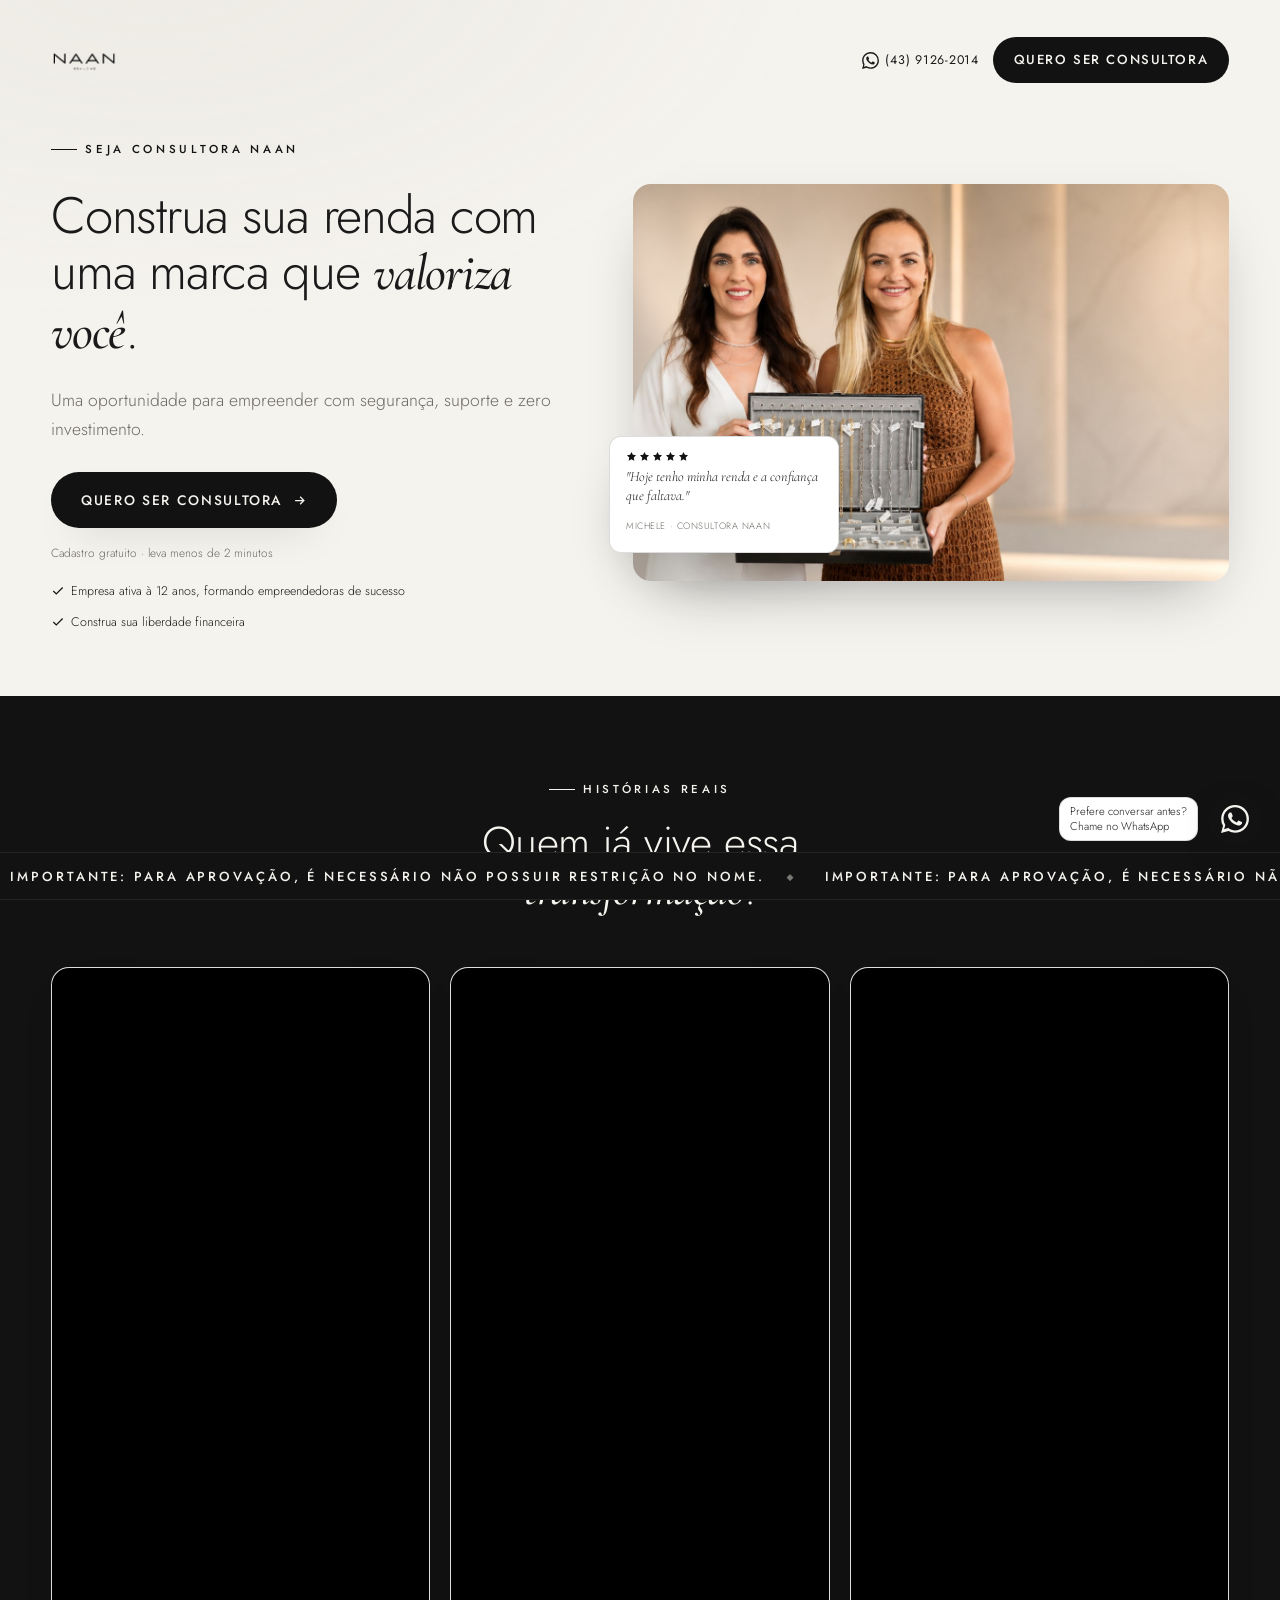
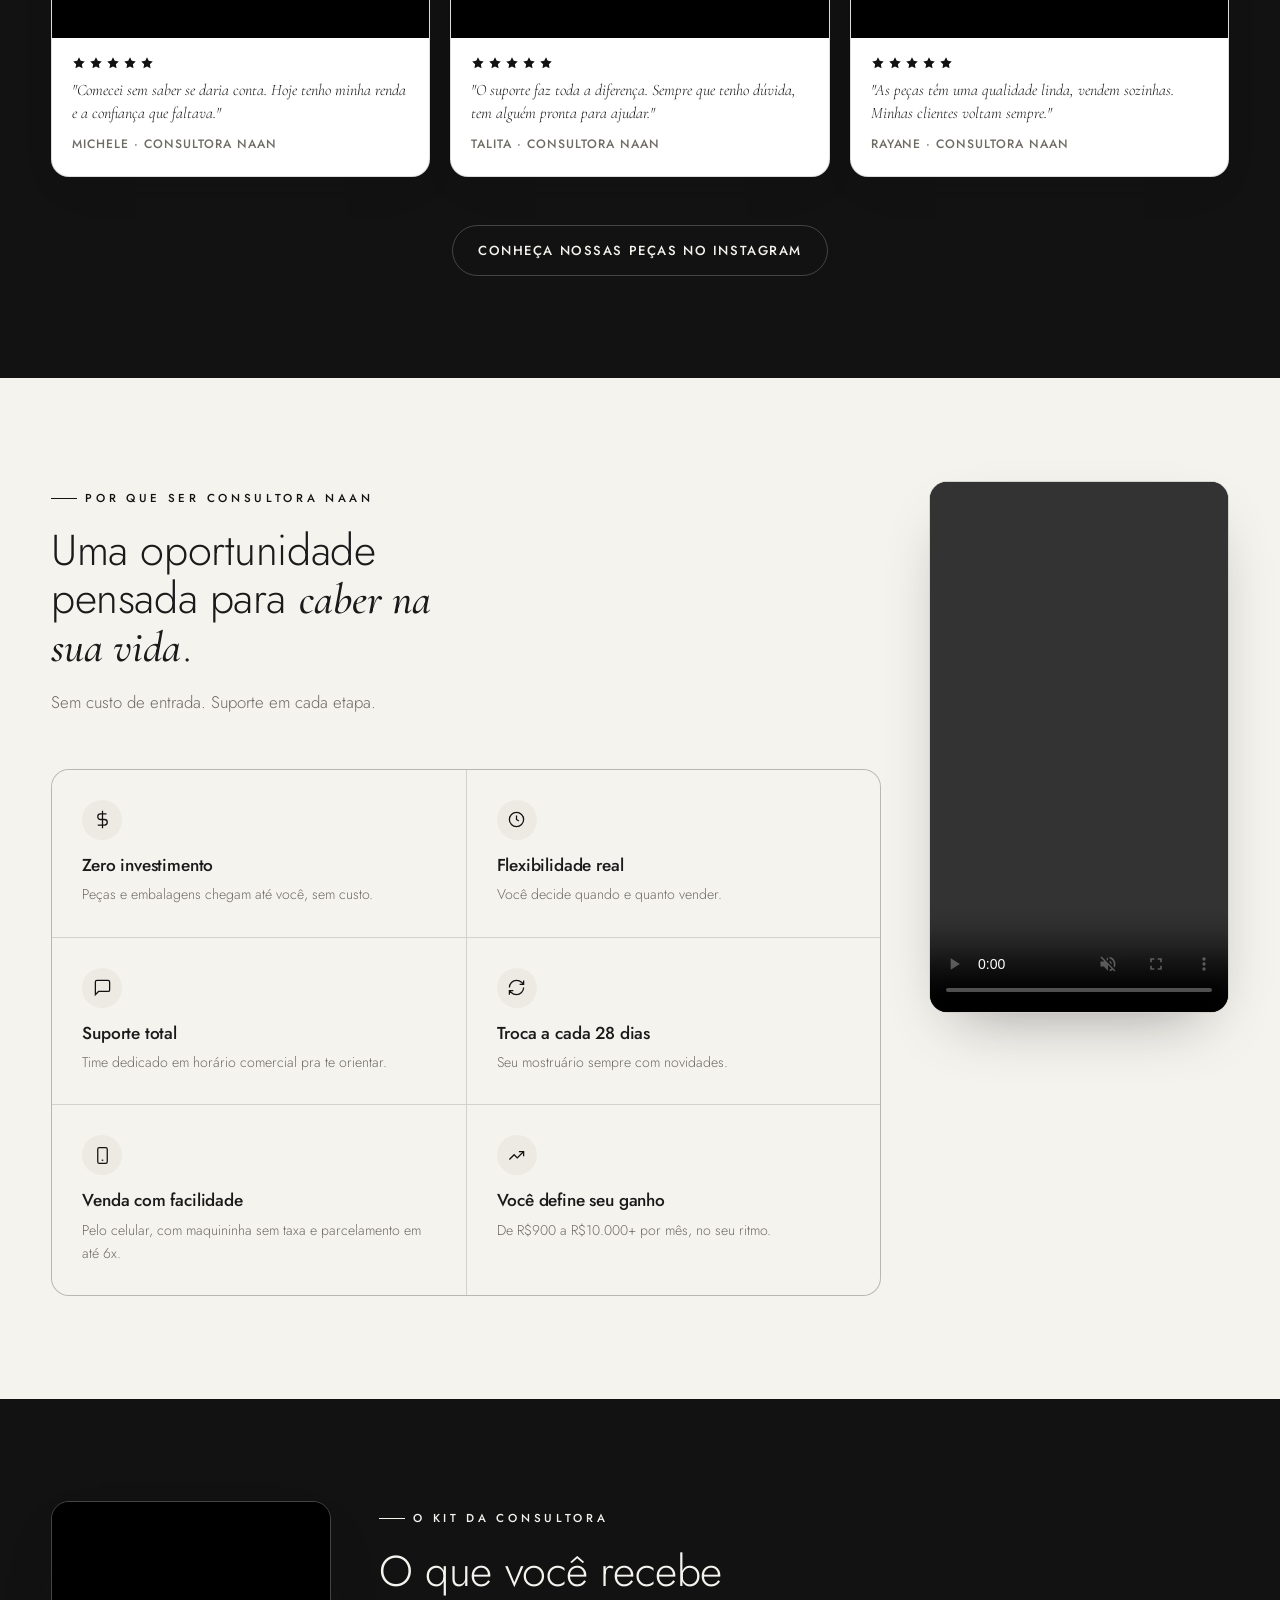
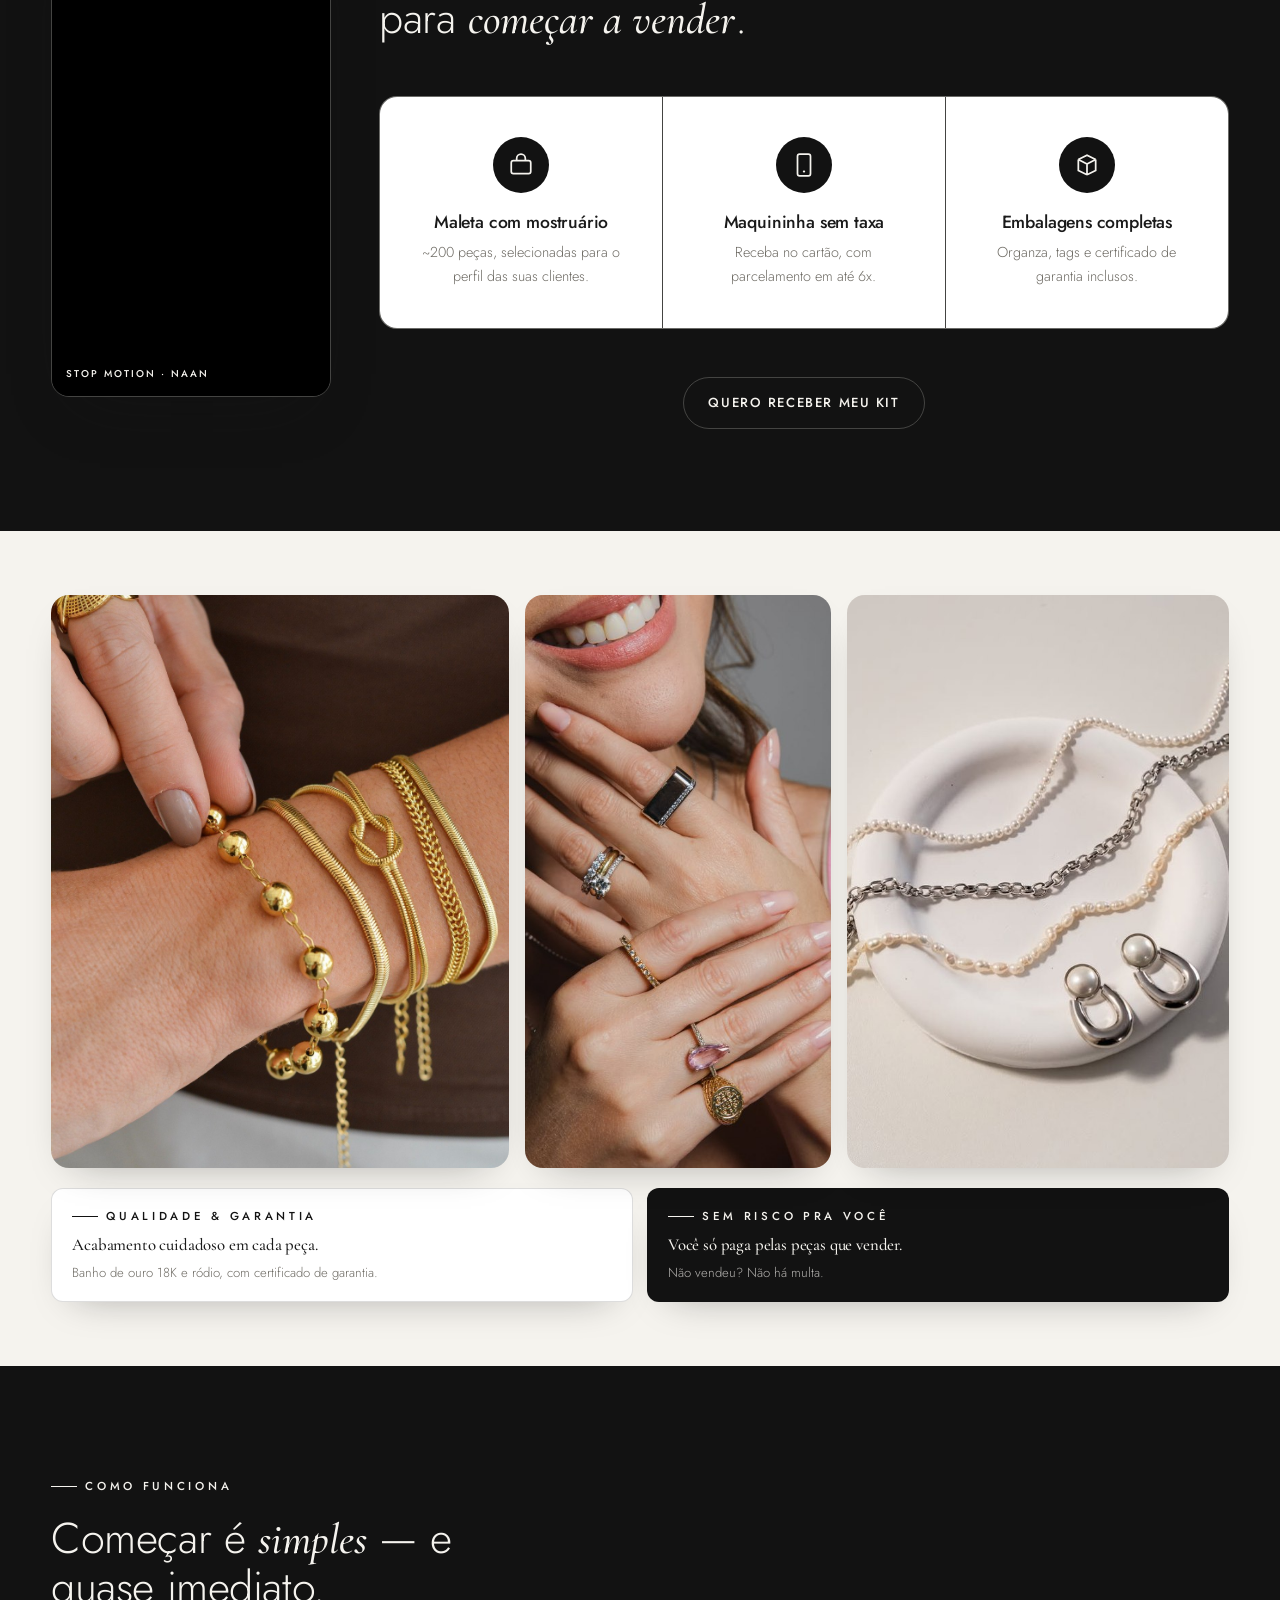
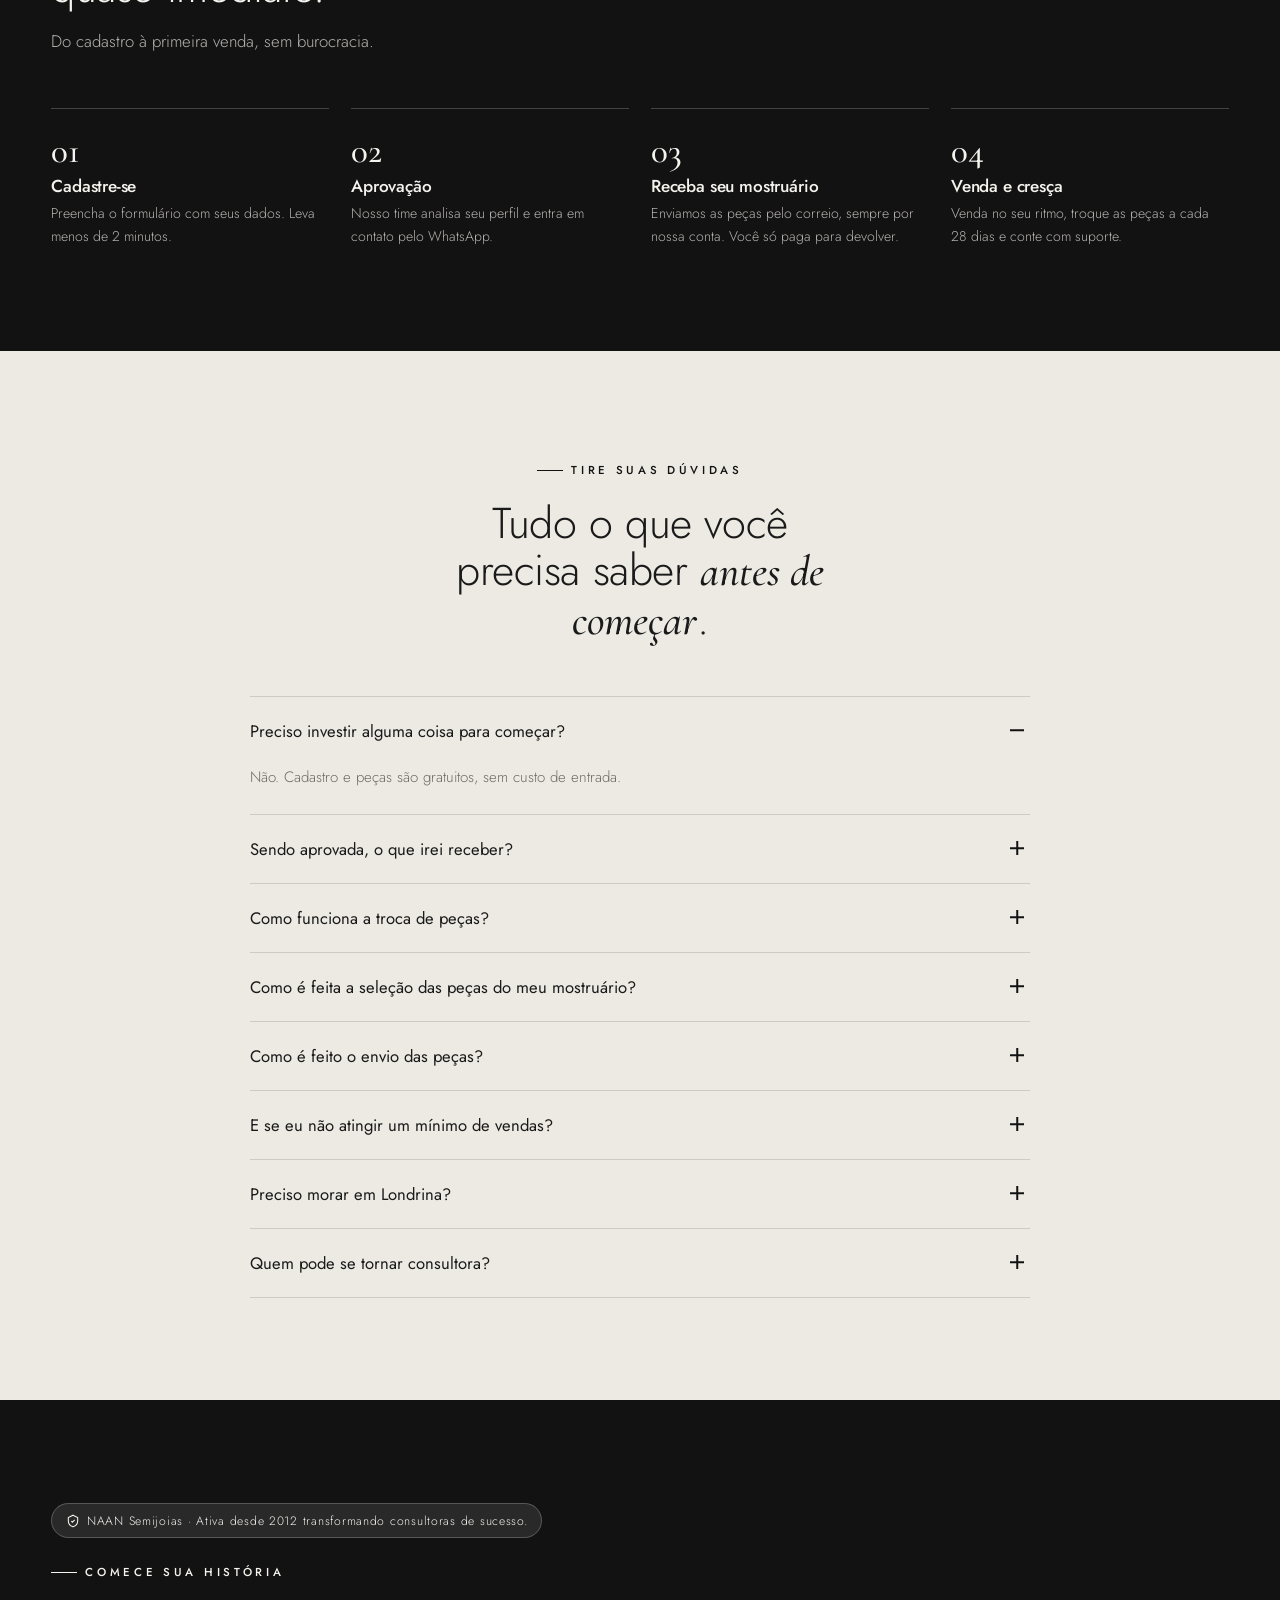
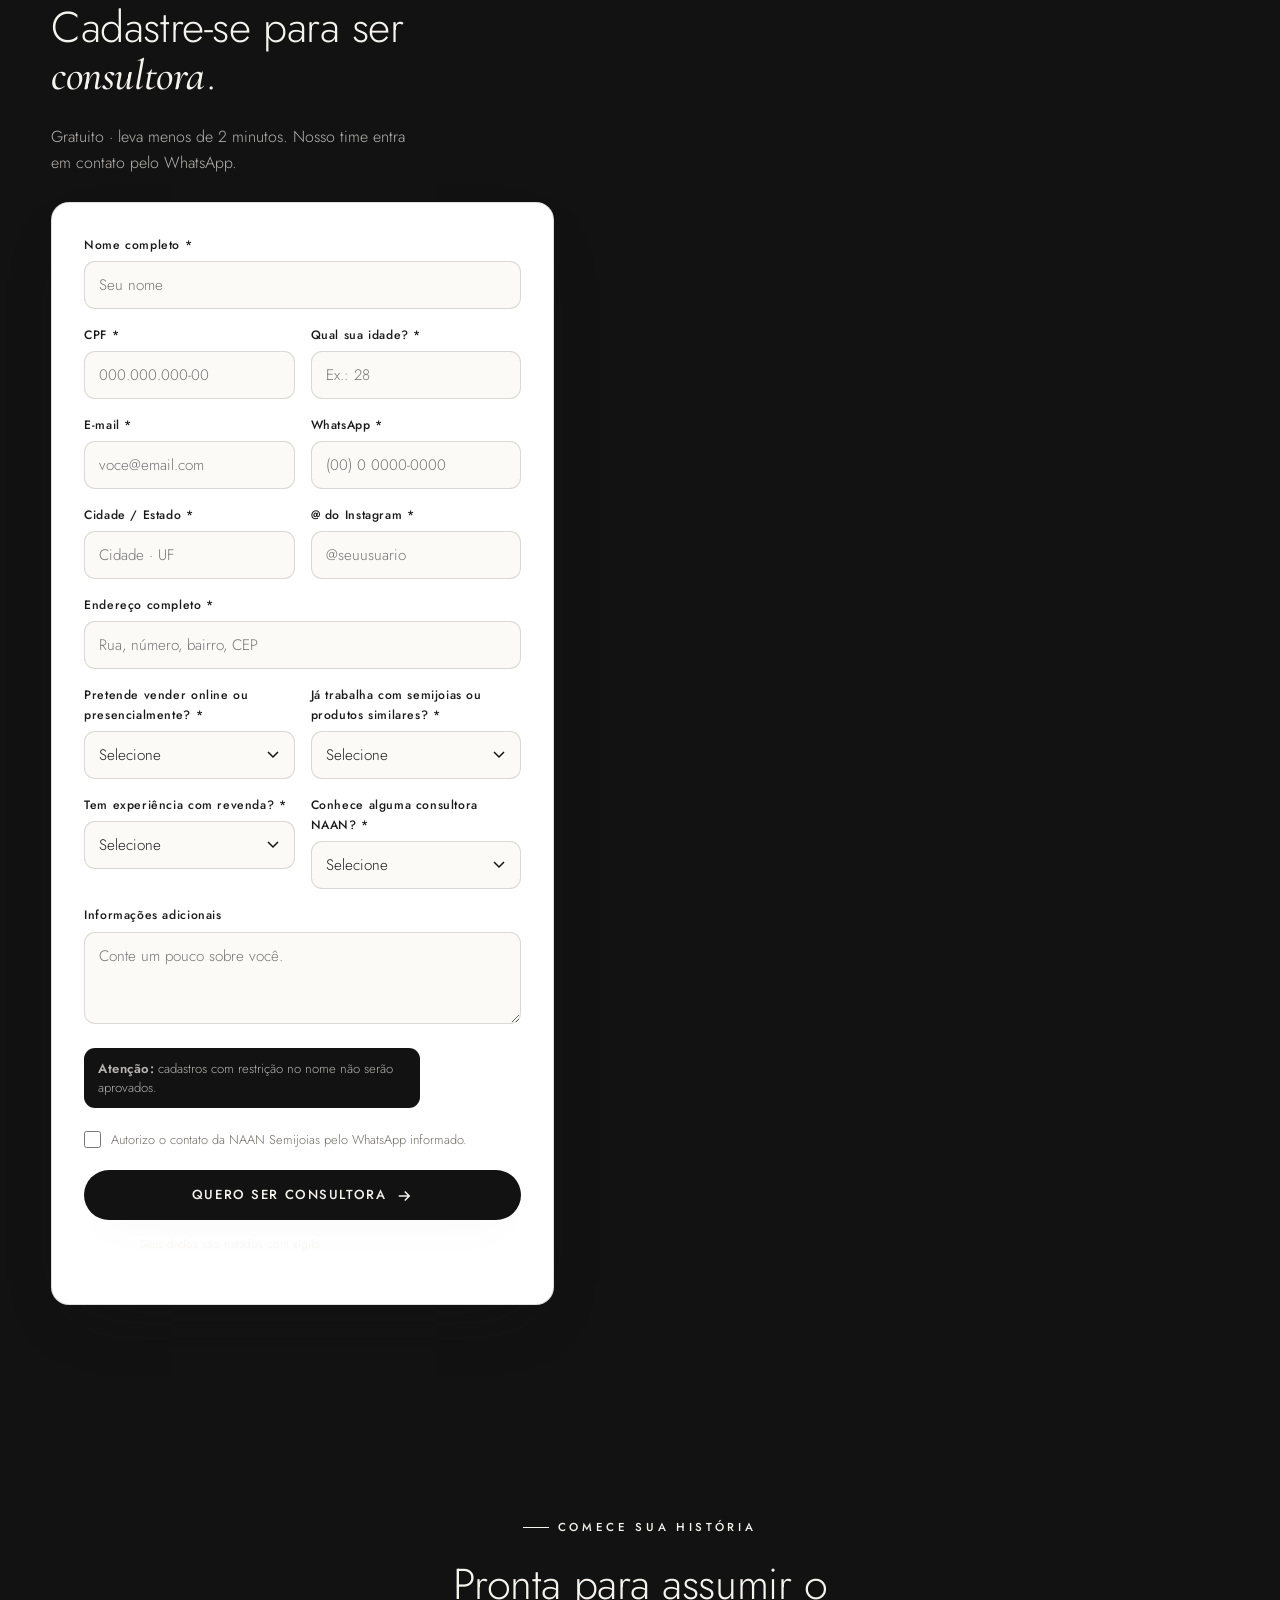
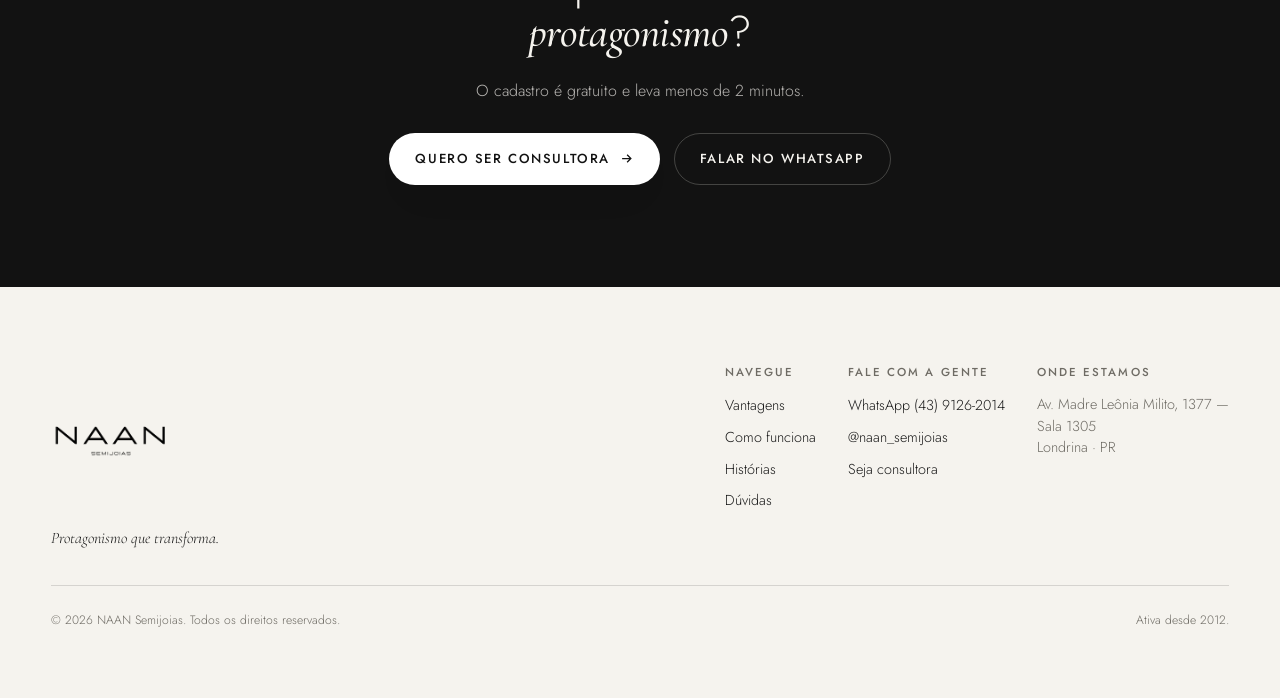
==== commit b1cffe75: "Update trust section with new messages" ====
--- a/index.html
+++ b/index.html
@@ -52,8 +52,8 @@
       </div>
       <p class="hero-microcopy">Cadastro gratuito · leva menos de 2 minutos</p>
       <div class="trust">
-        <span><svg viewBox="0 0 24 24" fill="none" stroke="currentColor" stroke-width="2" aria-hidden="true"><path d="M20 6L9 17l-5-5"/></svg>você constrói, no seu ritmo</span>
-        <span><svg viewBox="0 0 24 24" fill="none" stroke="currentColor" stroke-width="2" aria-hidden="true"><path d="M20 6L9 17l-5-5"/></svg>construa liberdade financeira</span>
+        <span><svg viewBox="0 0 24 24" fill="none" stroke="currentColor" stroke-width="2" aria-hidden="true"><path d="M20 6L9 17l-5-5"/></svg>Empresa ativa à 12 anos, formando empreendedoras de sucesso</span>
+        <span><svg viewBox="0 0 24 24" fill="none" stroke="currentColor" stroke-width="2" aria-hidden="true"><path d="M20 6L9 17l-5-5"/></svg>Construa sua liberdade financeira</span>
       </div>
     </div>
     <div class="hero-media">
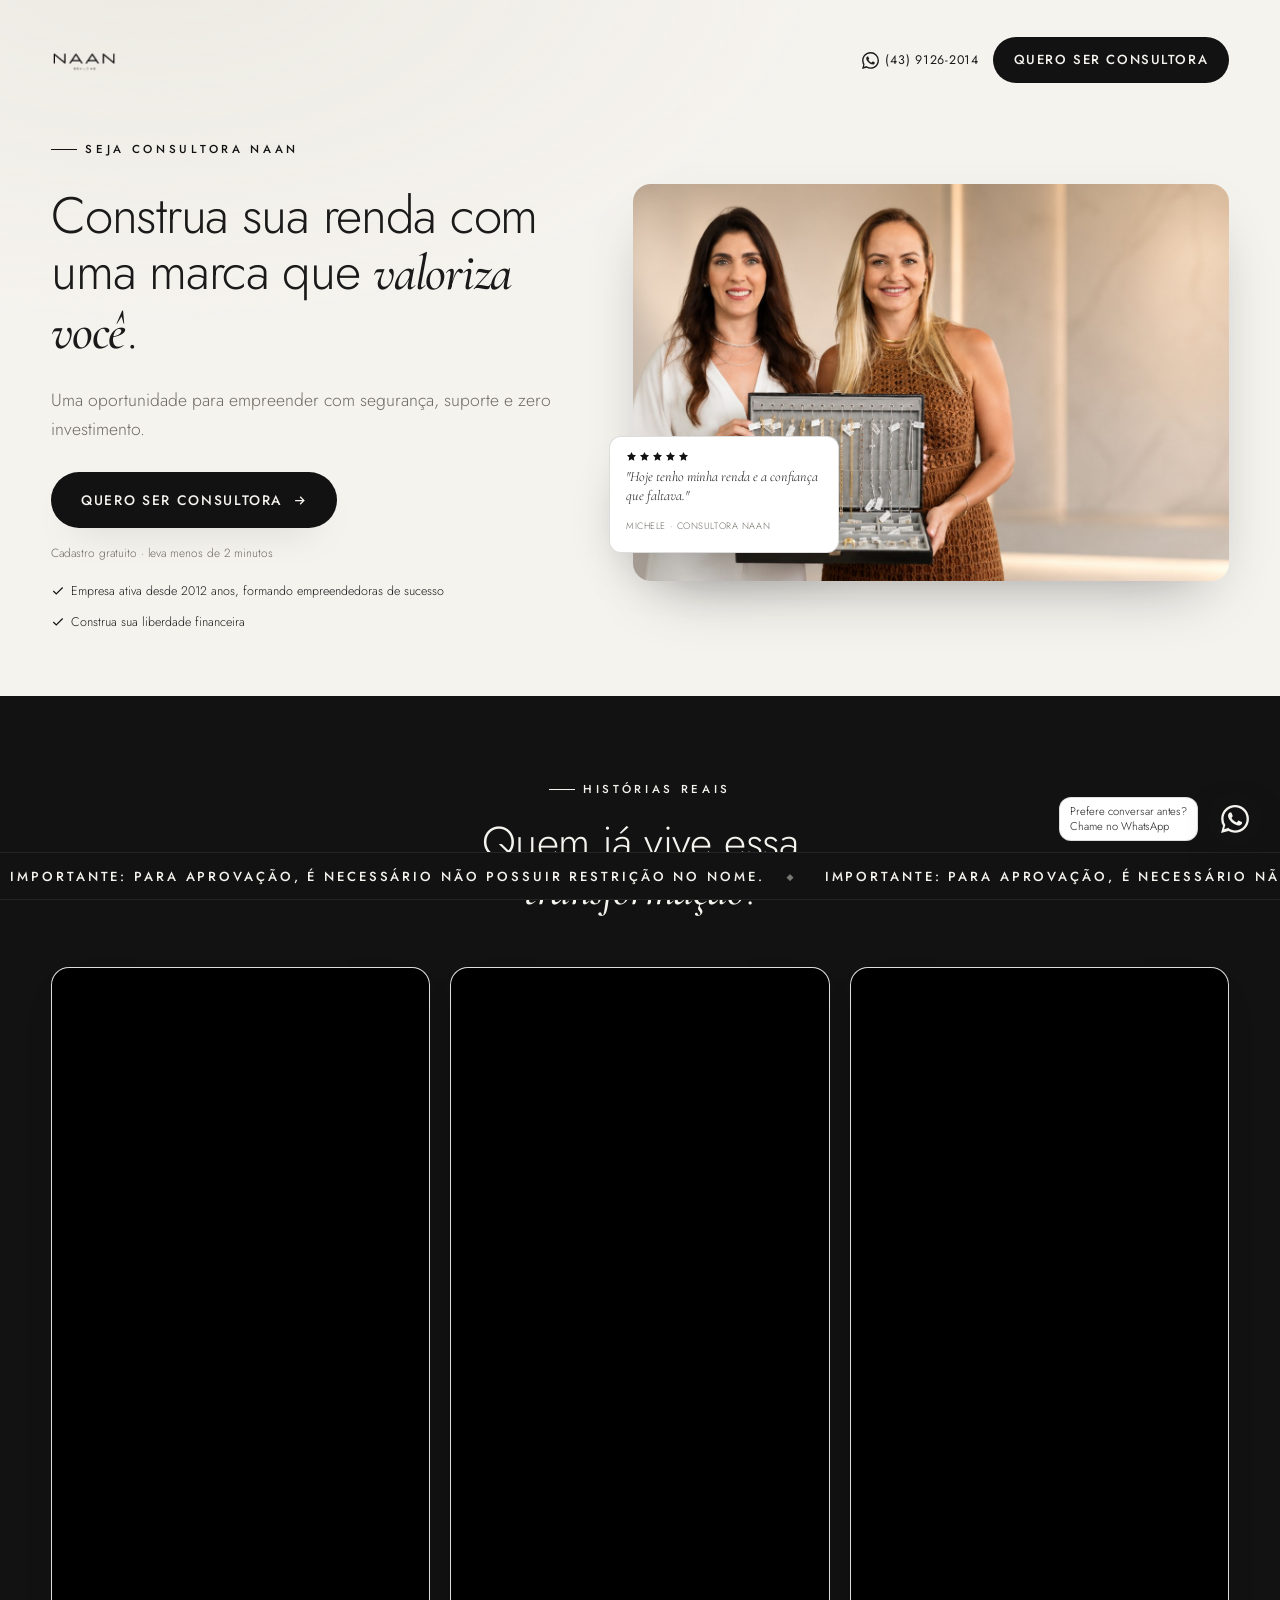
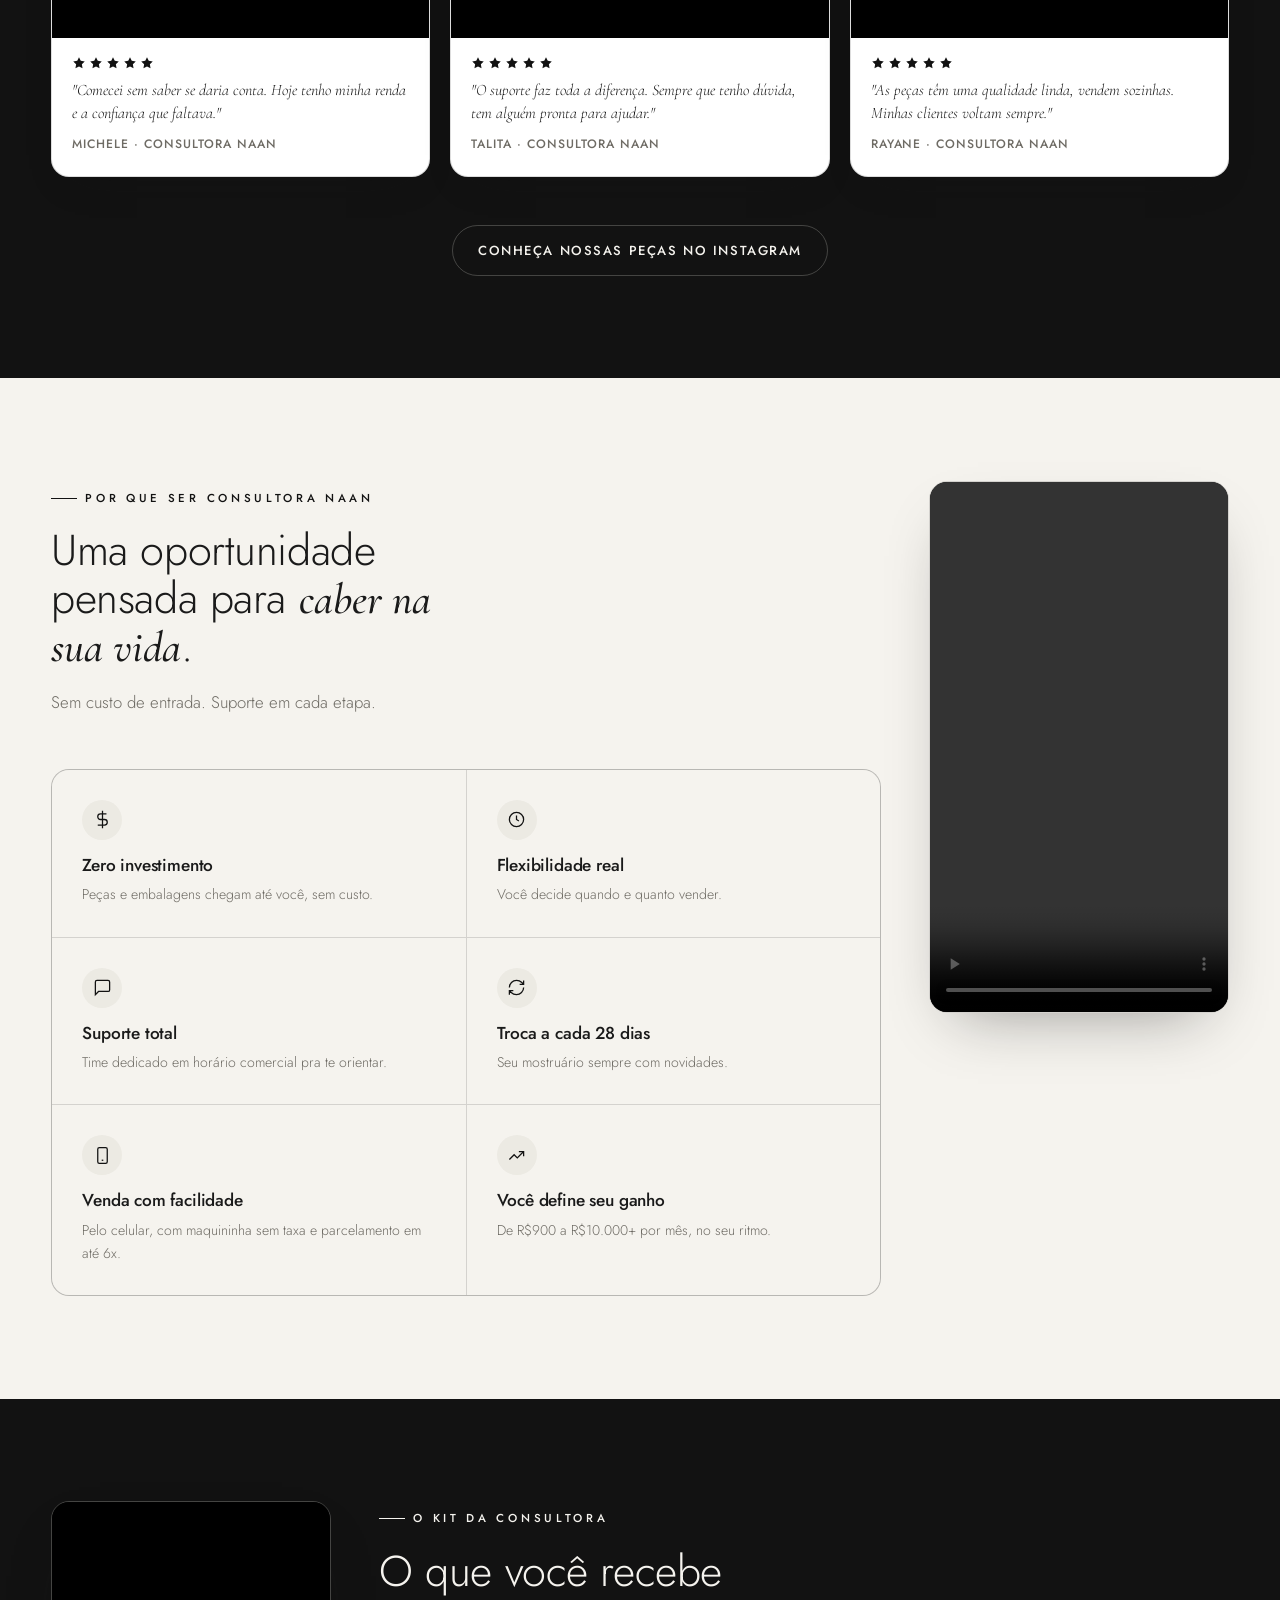
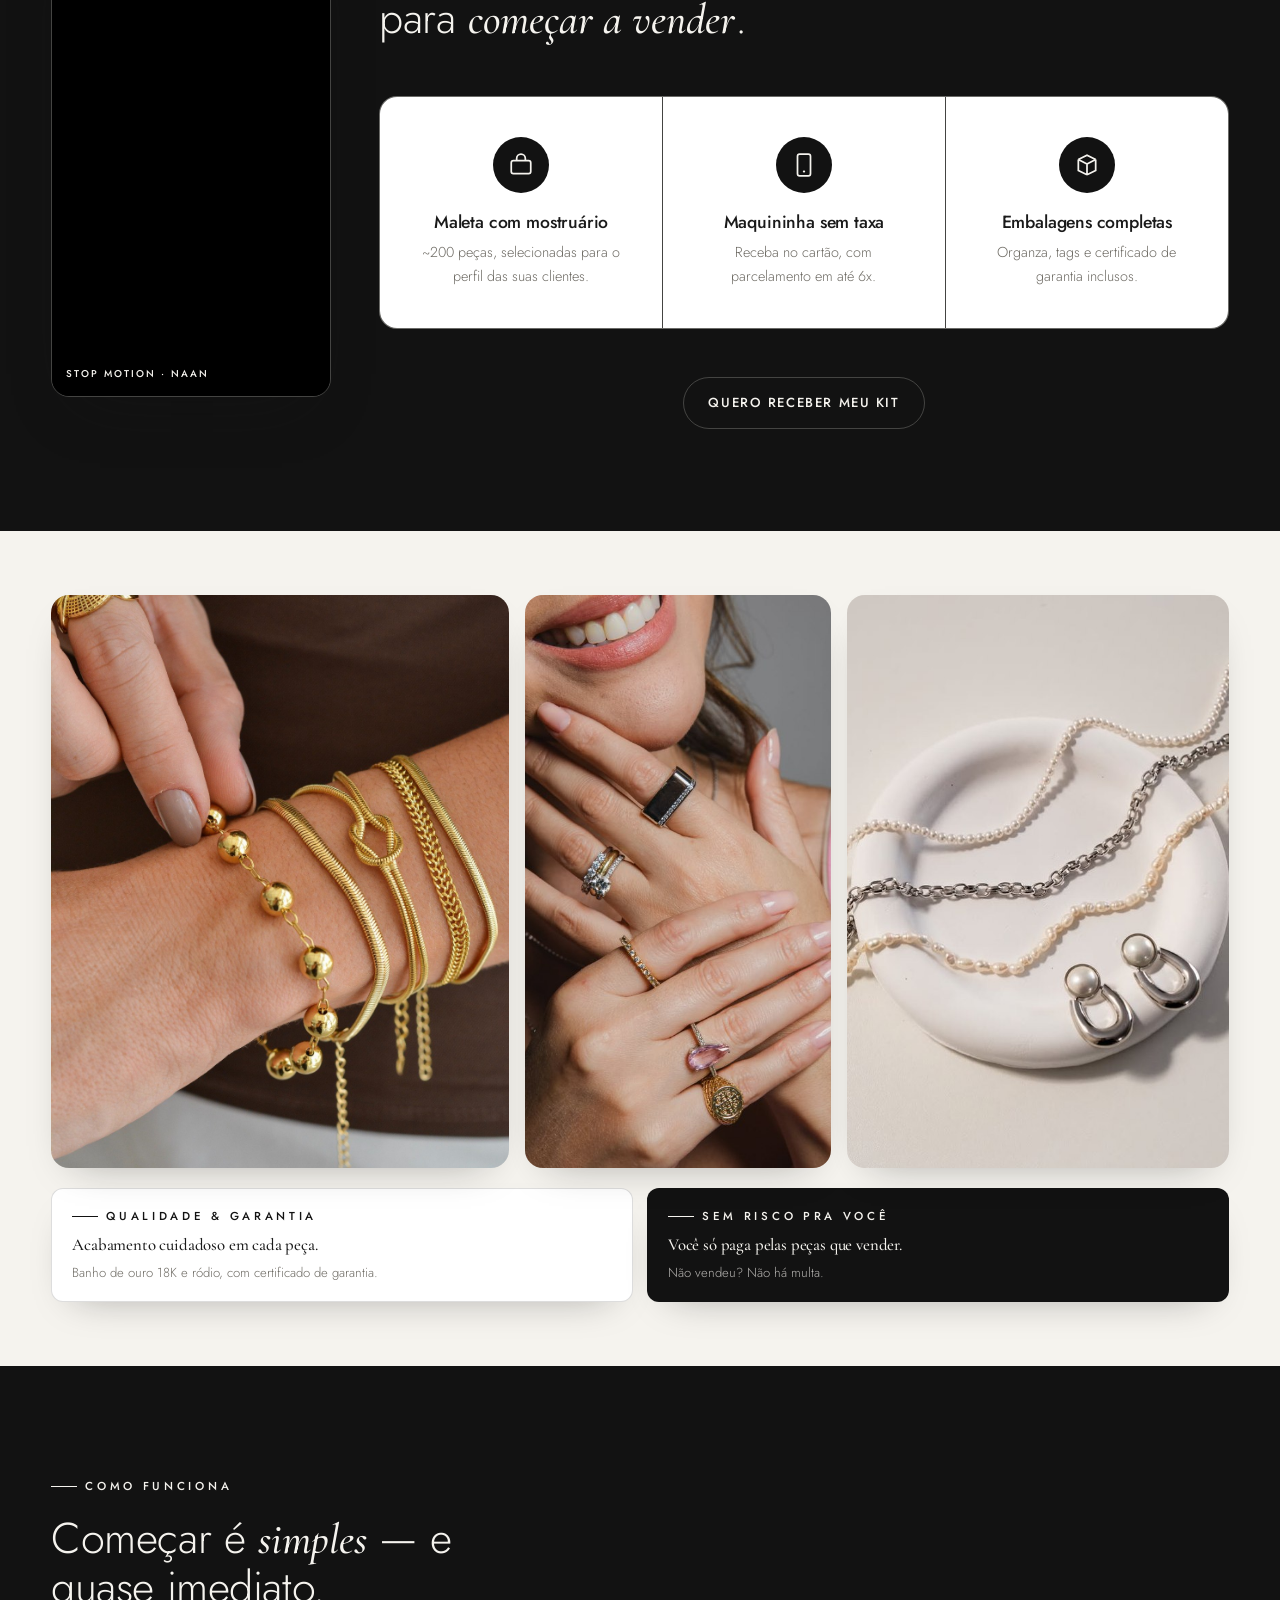
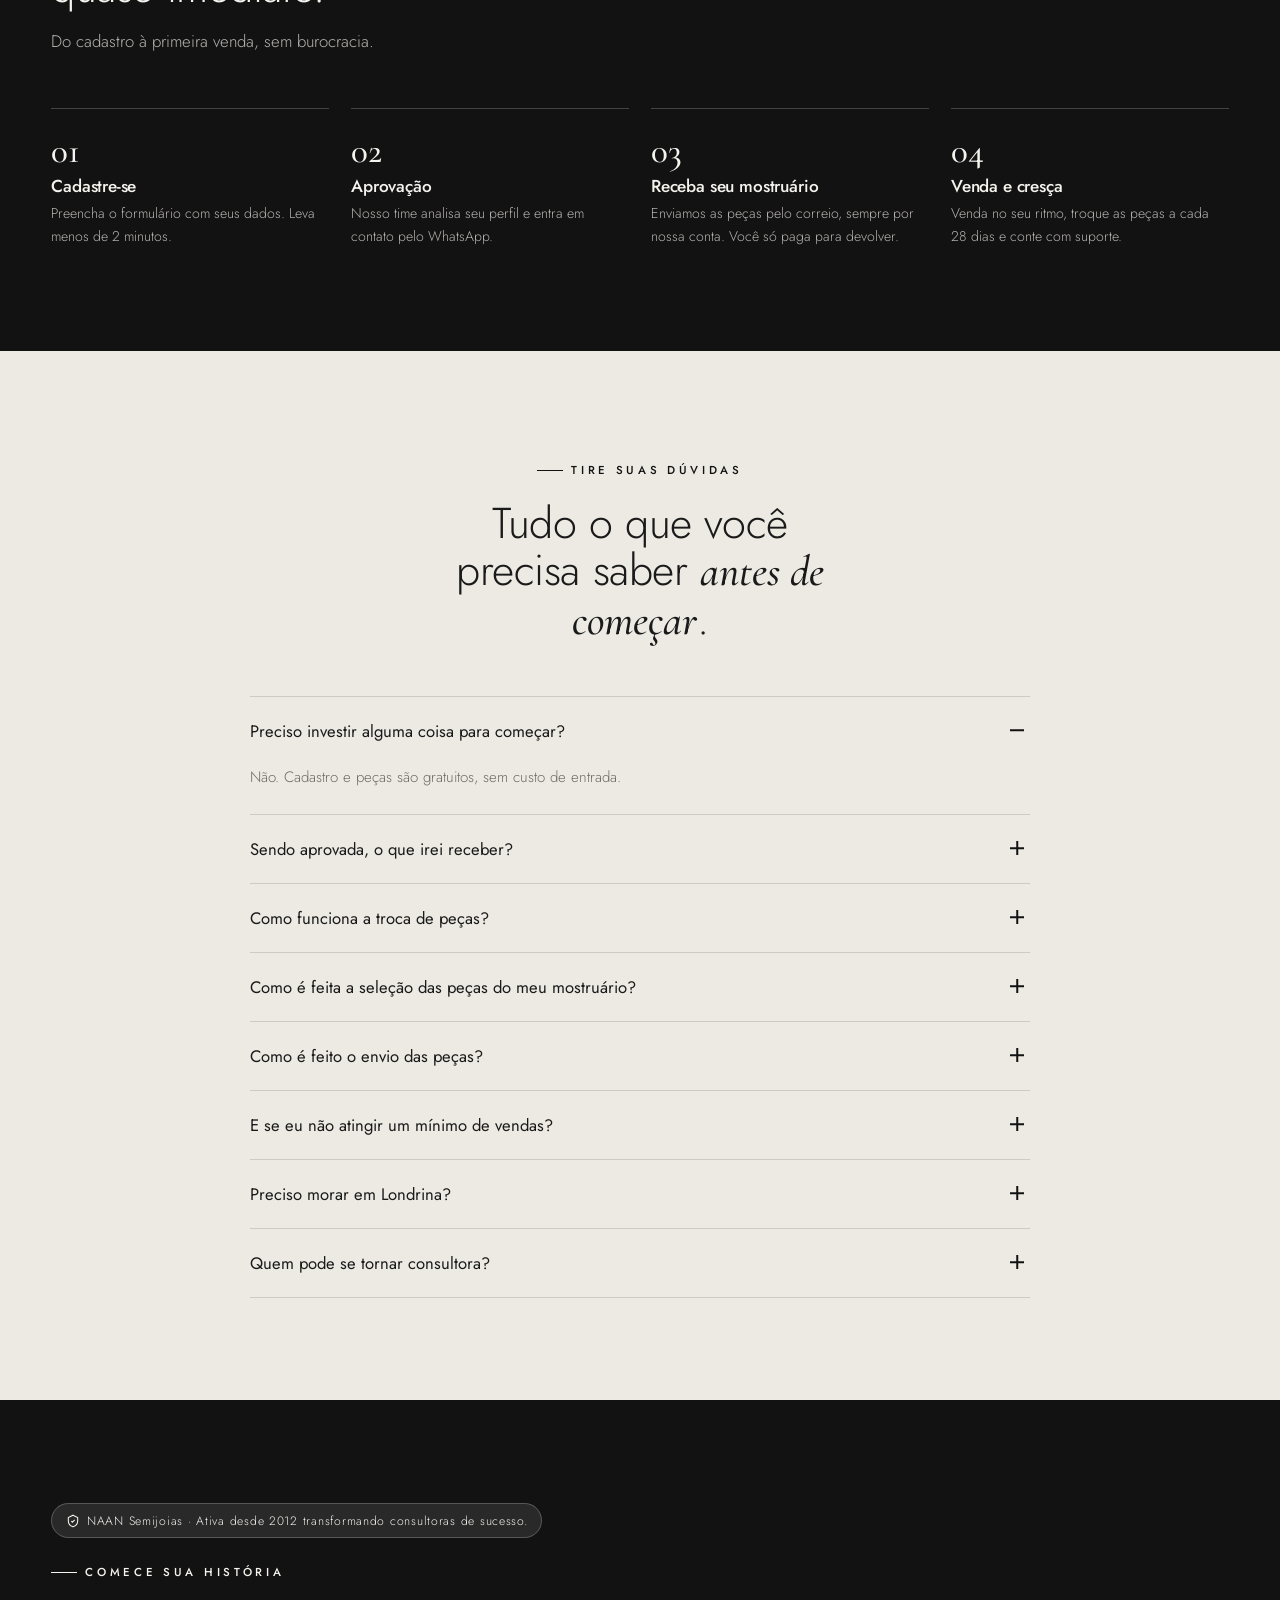
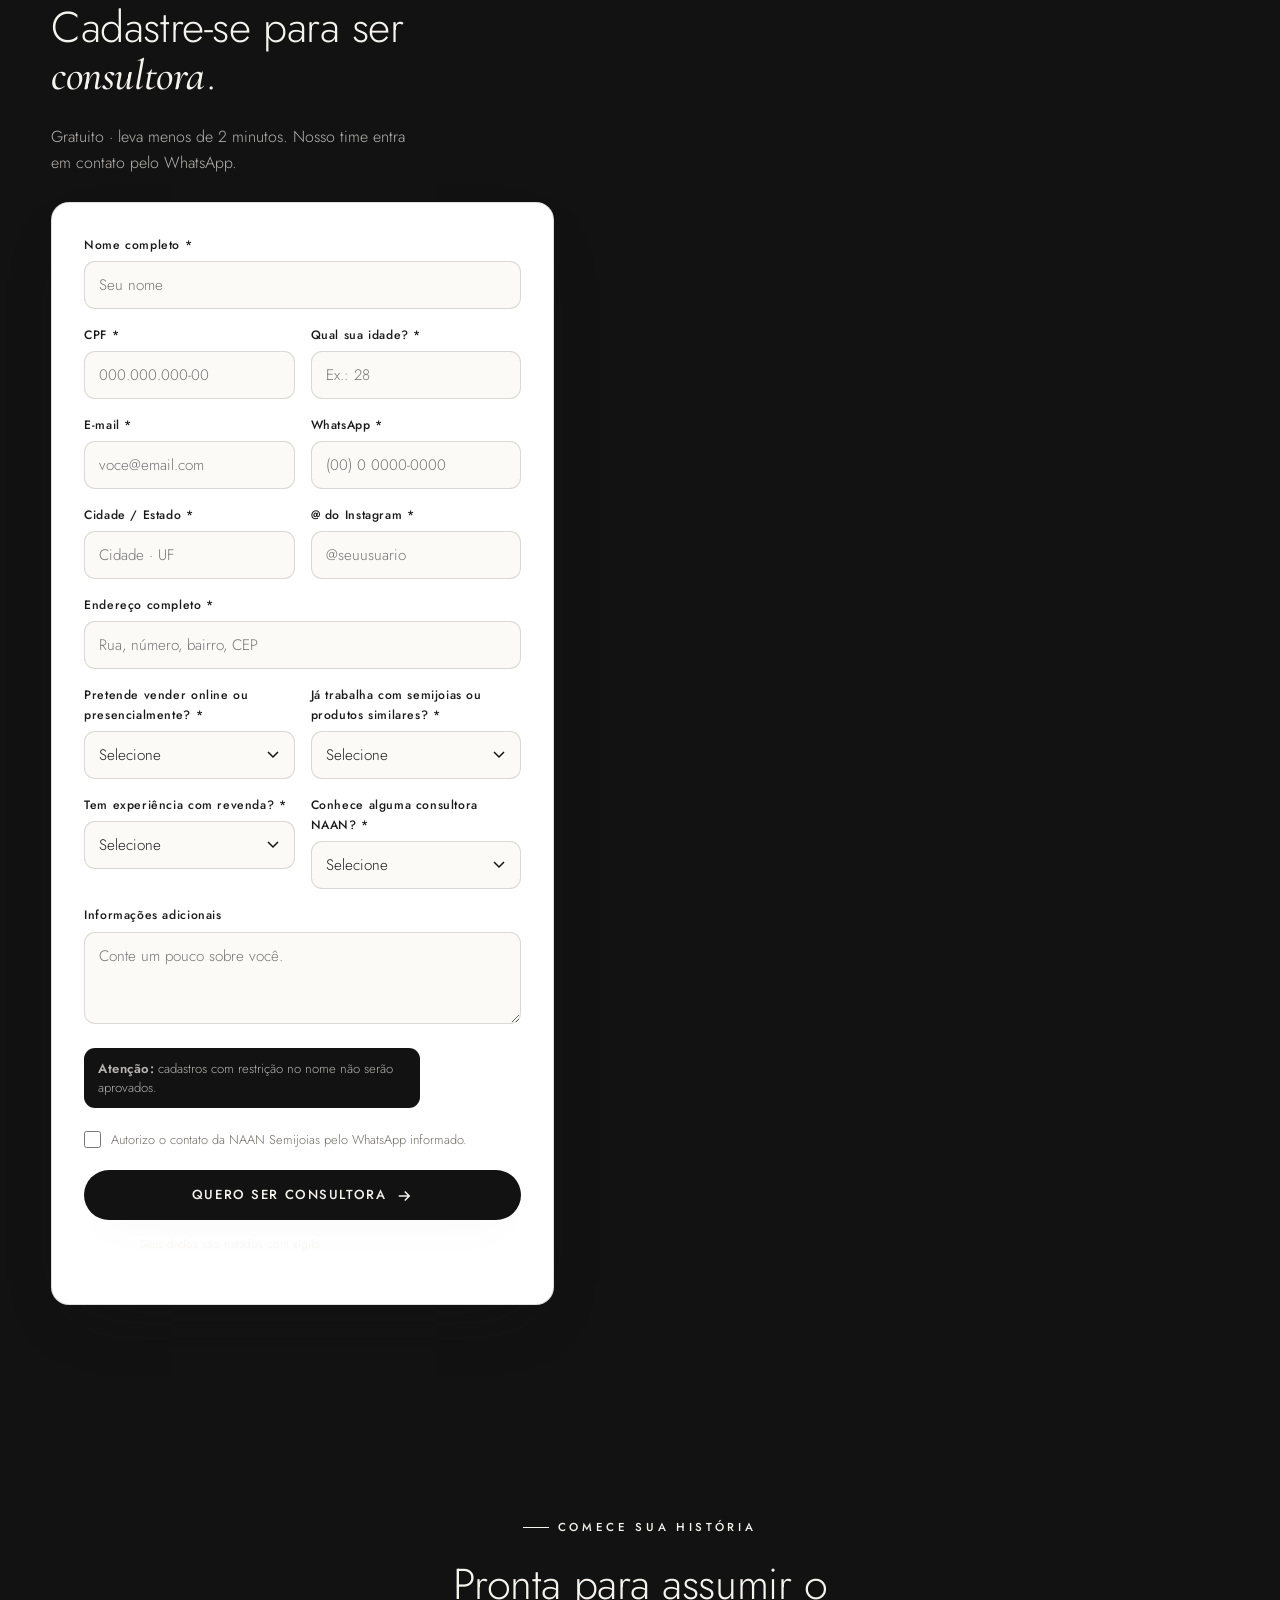
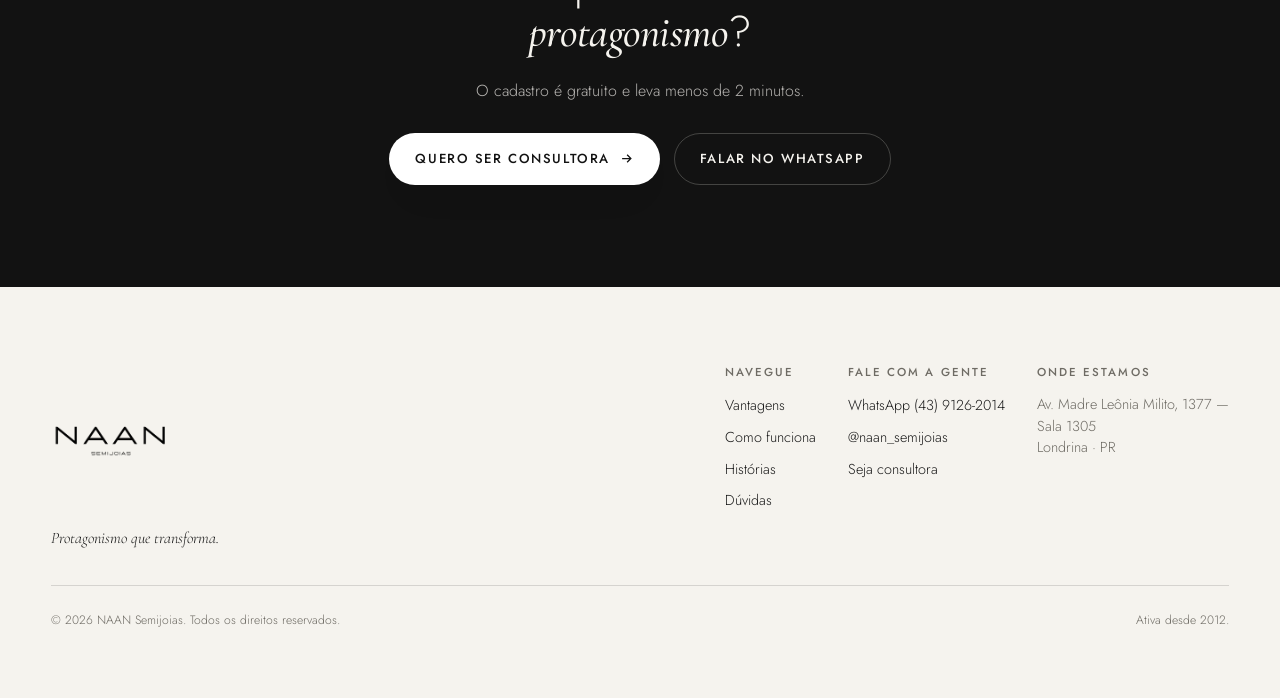
==== commit 9b5cbcee: "Update company description to correct year" ====
--- a/index.html
+++ b/index.html
@@ -52,7 +52,7 @@
       </div>
       <p class="hero-microcopy">Cadastro gratuito · leva menos de 2 minutos</p>
       <div class="trust">
-        <span><svg viewBox="0 0 24 24" fill="none" stroke="currentColor" stroke-width="2" aria-hidden="true"><path d="M20 6L9 17l-5-5"/></svg>Empresa ativa à 12 anos, formando empreendedoras de sucesso</span>
+        <span><svg viewBox="0 0 24 24" fill="none" stroke="currentColor" stroke-width="2" aria-hidden="true"><path d="M20 6L9 17l-5-5"/></svg>Empresa ativa desde 2012 anos, formando empreendedoras de sucesso</span>
         <span><svg viewBox="0 0 24 24" fill="none" stroke="currentColor" stroke-width="2" aria-hidden="true"><path d="M20 6L9 17l-5-5"/></svg>Construa sua liberdade financeira</span>
       </div>
     </div>
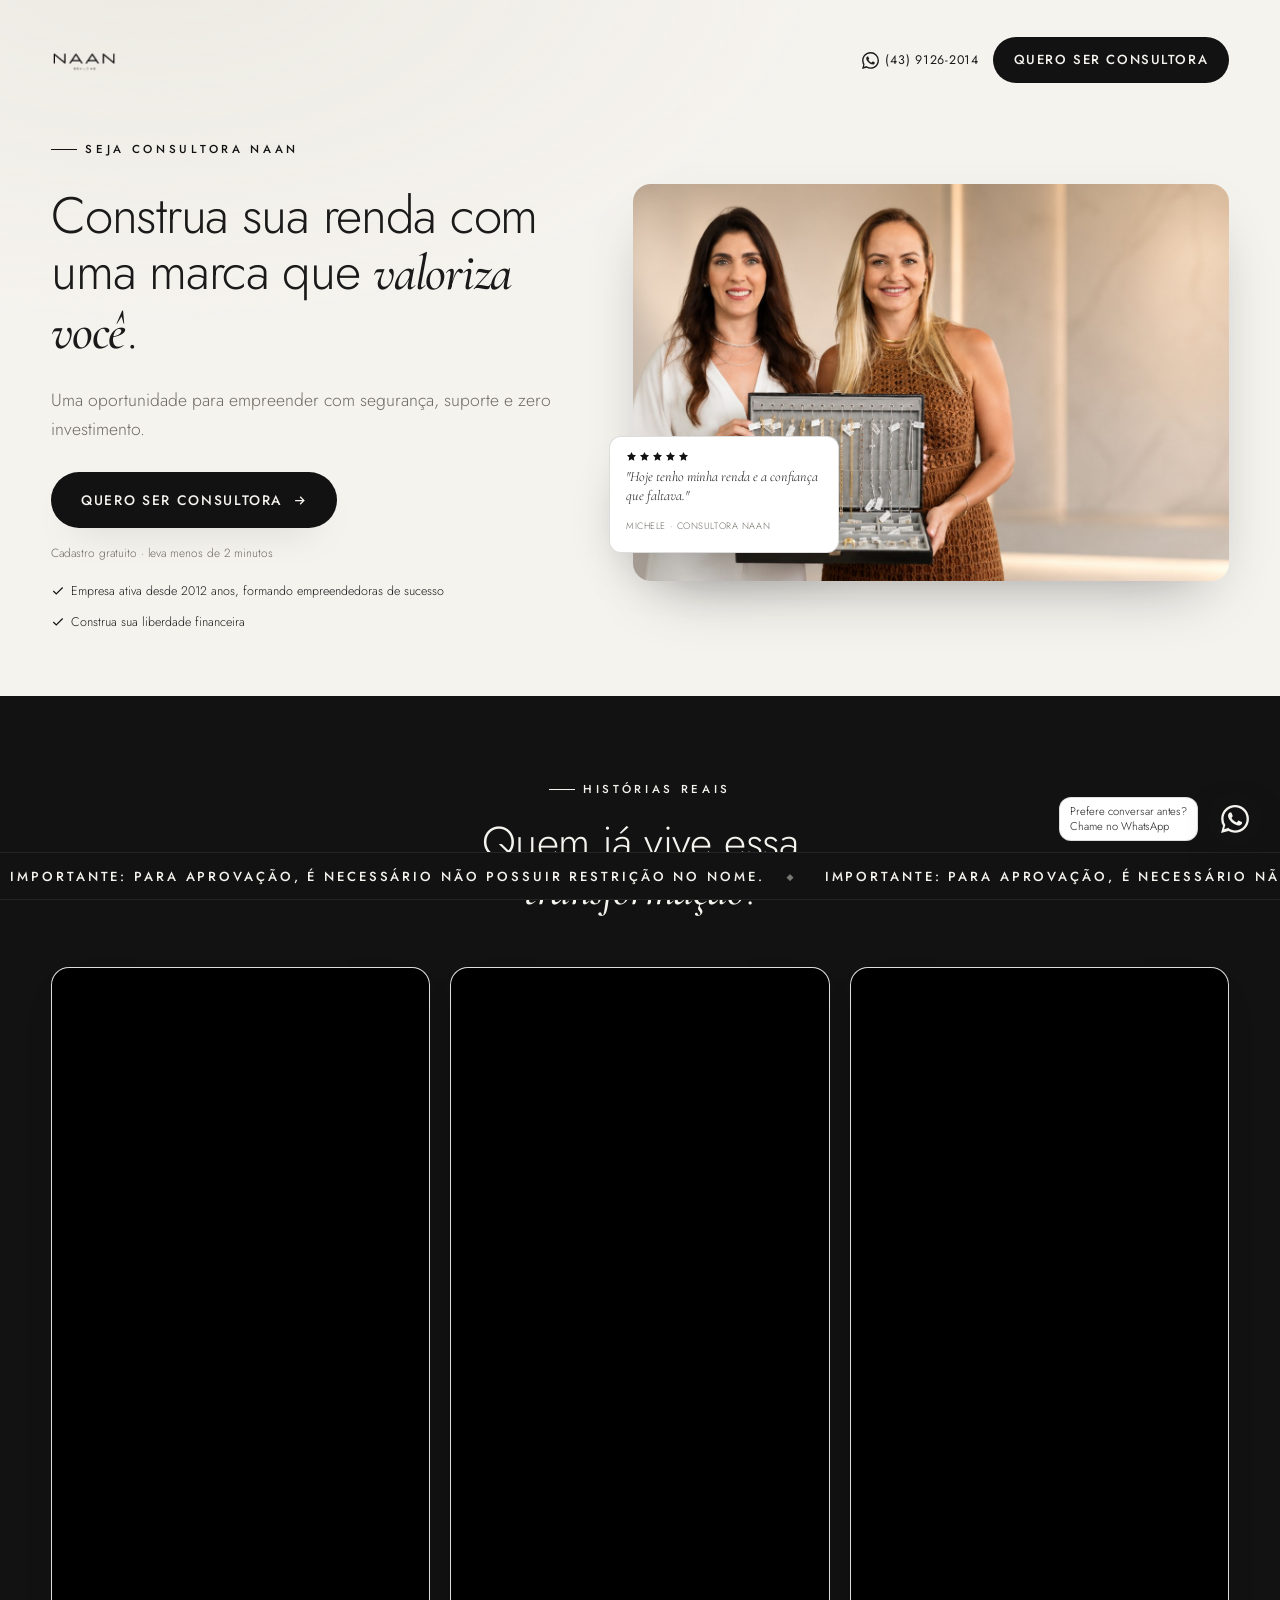
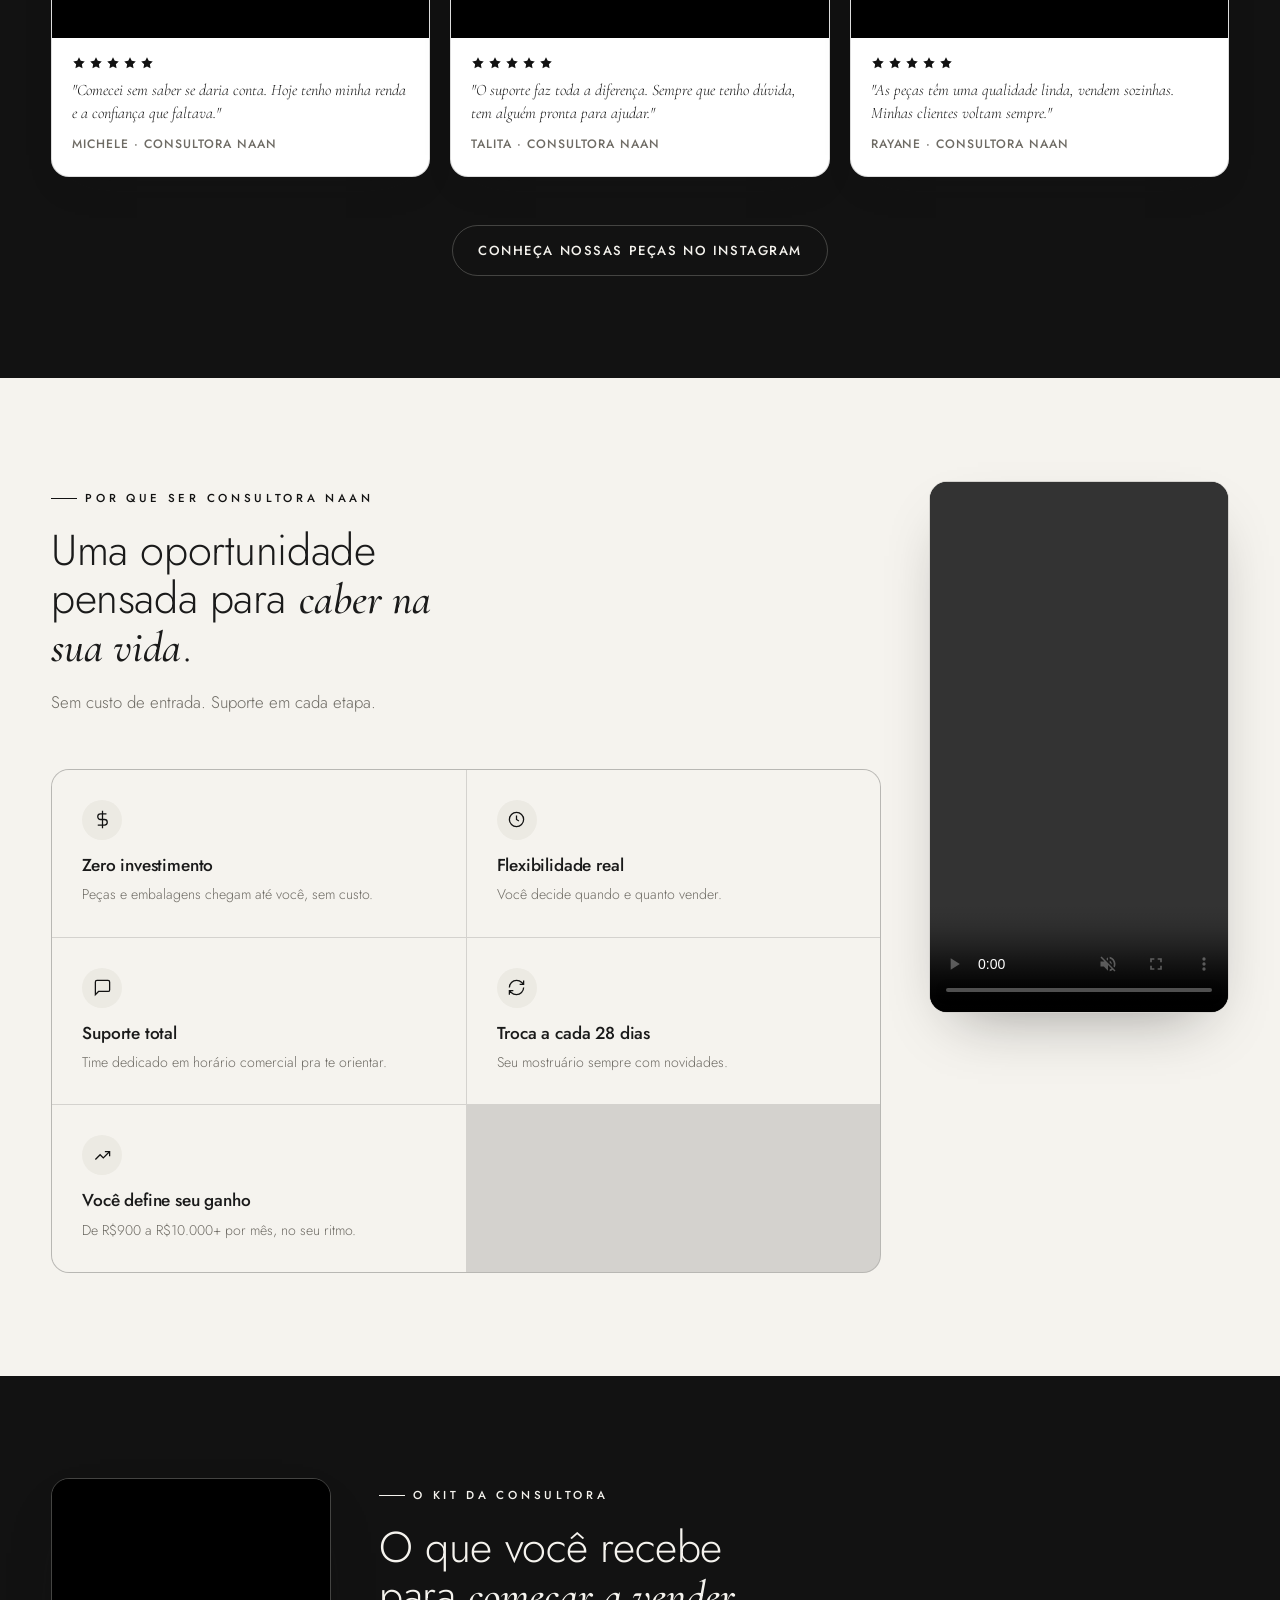
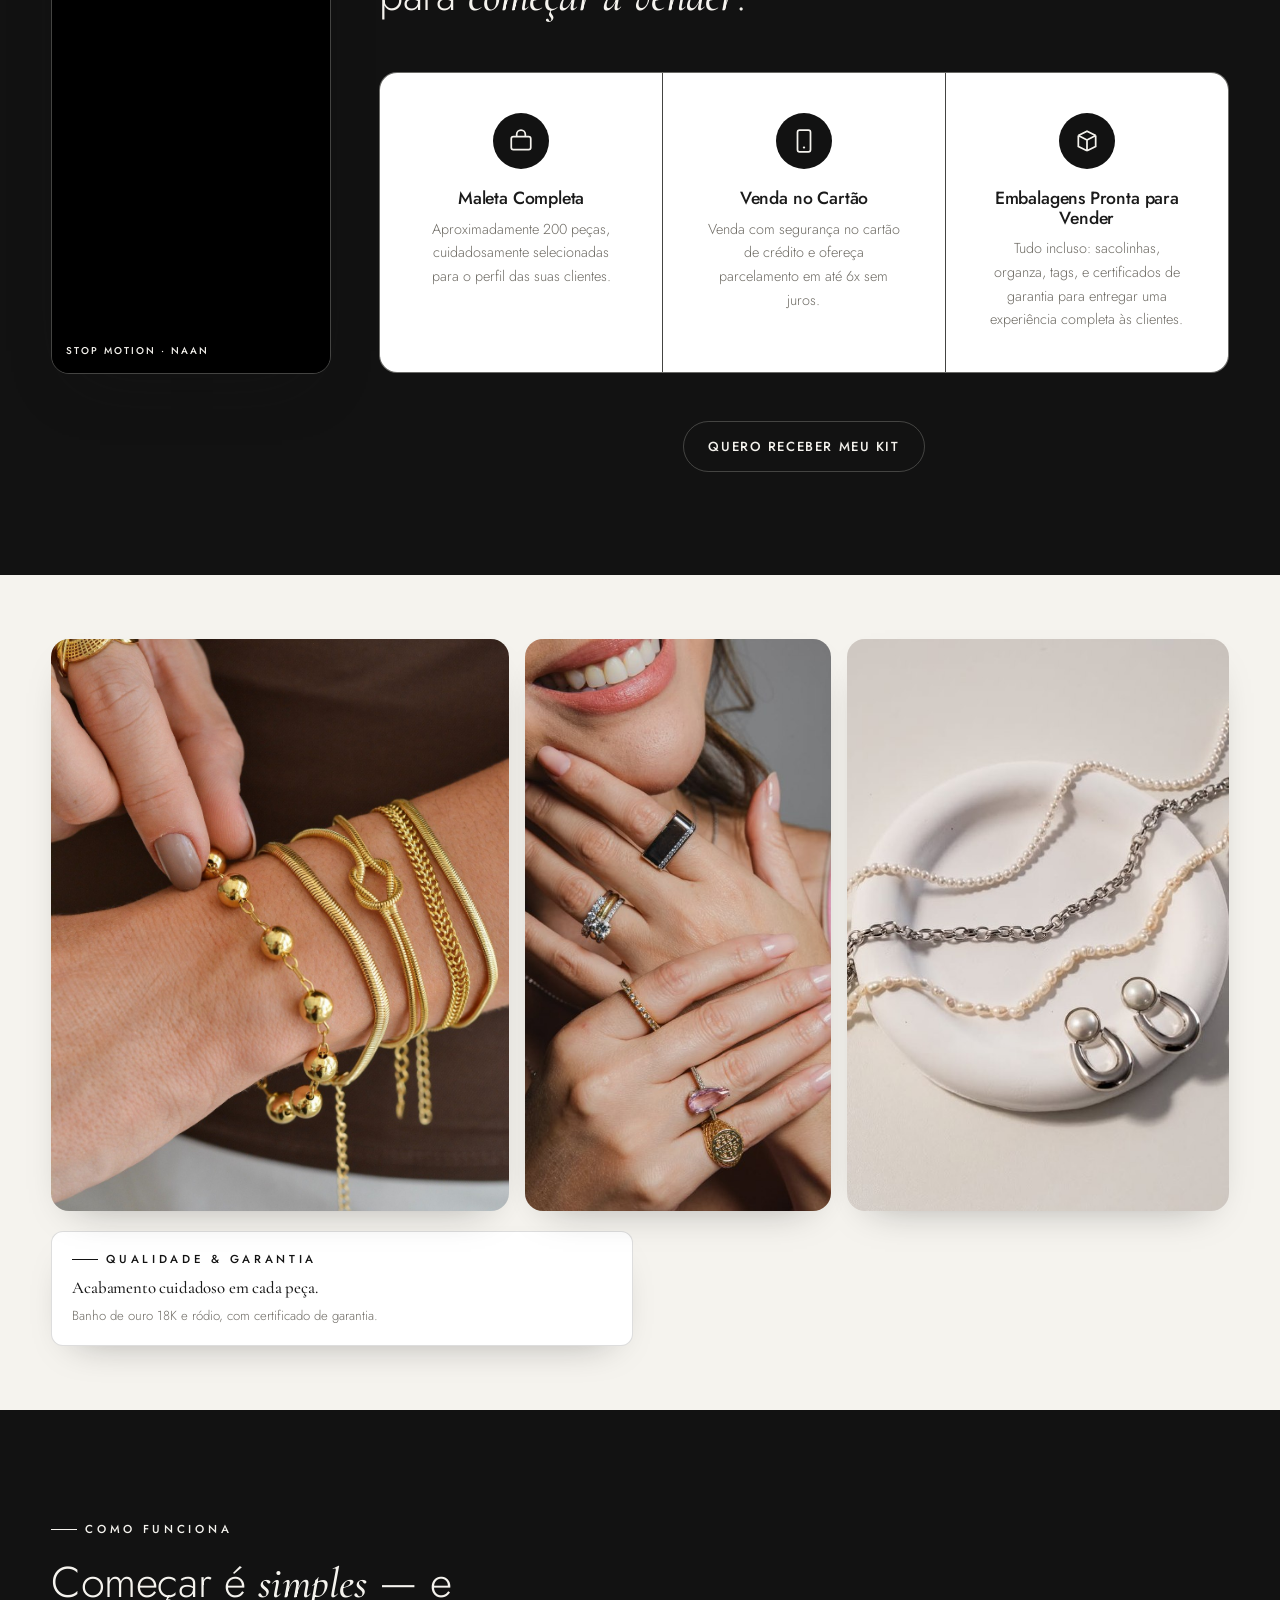
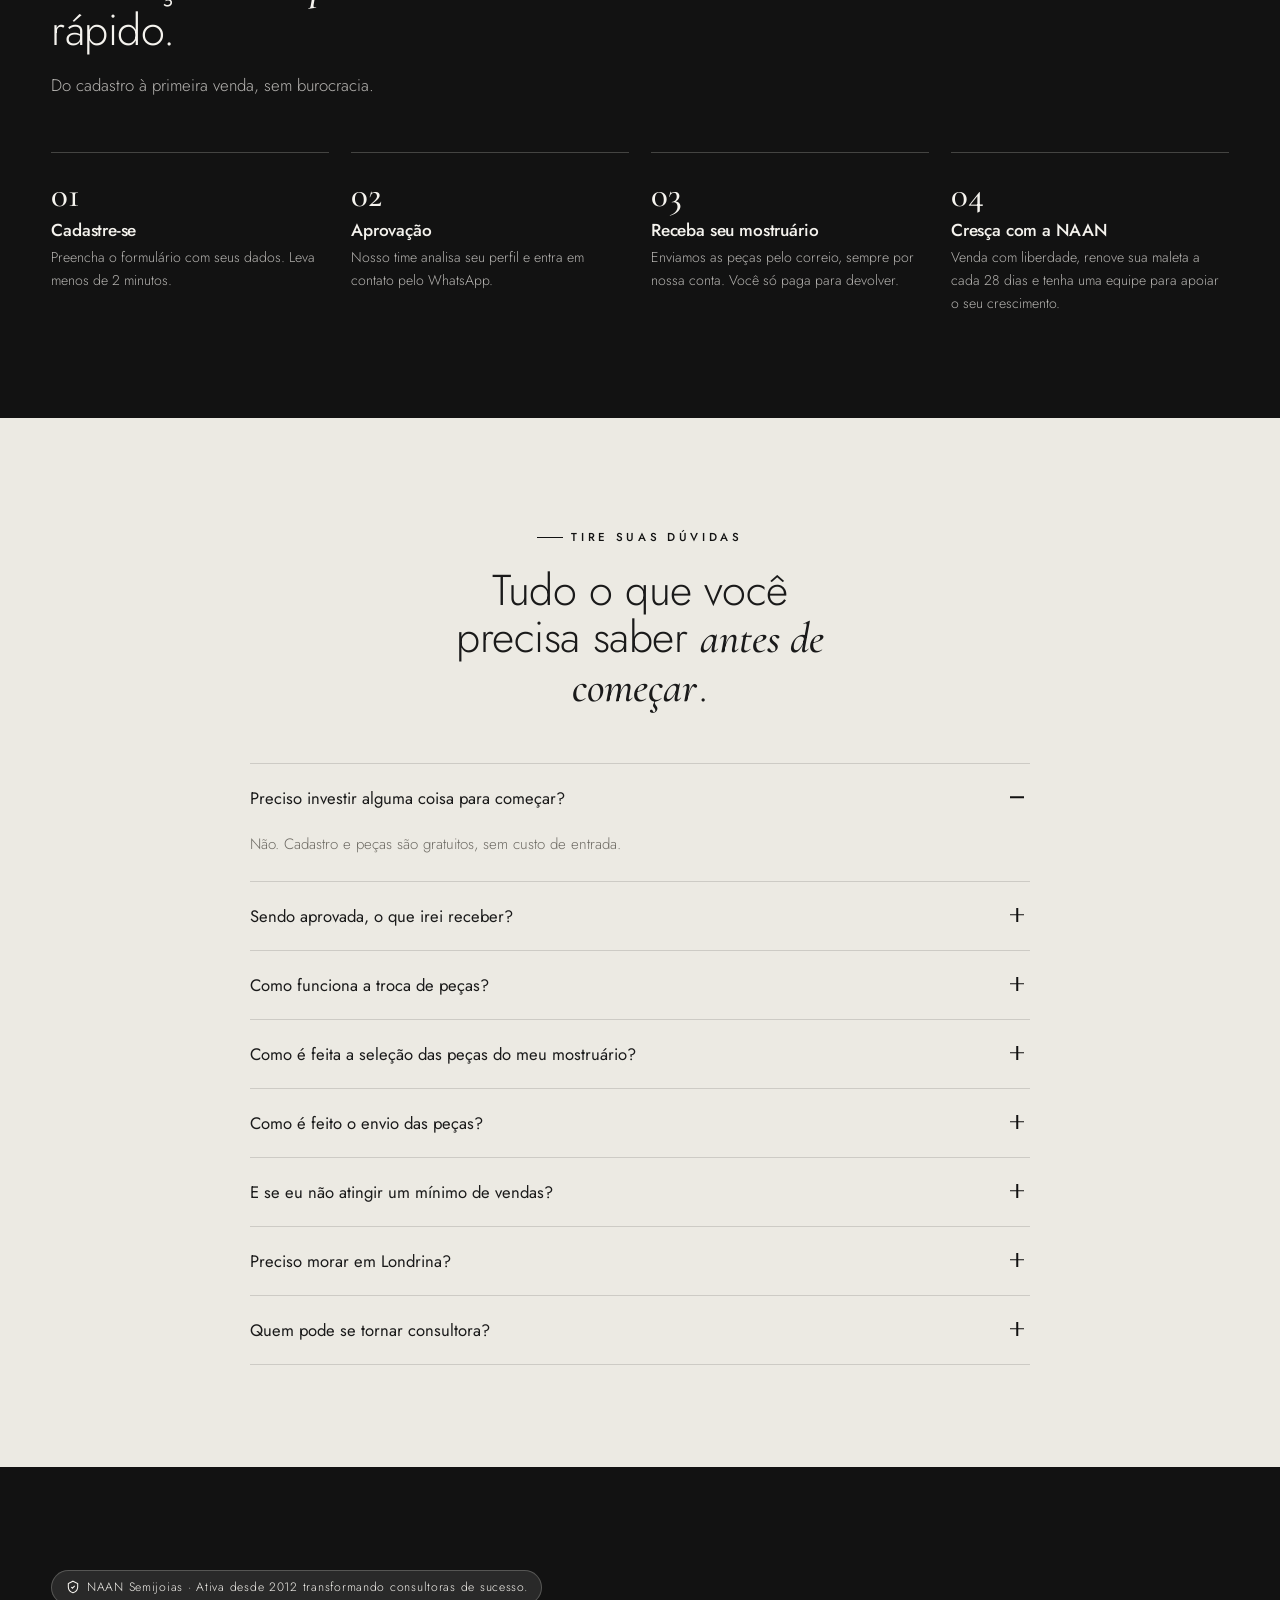
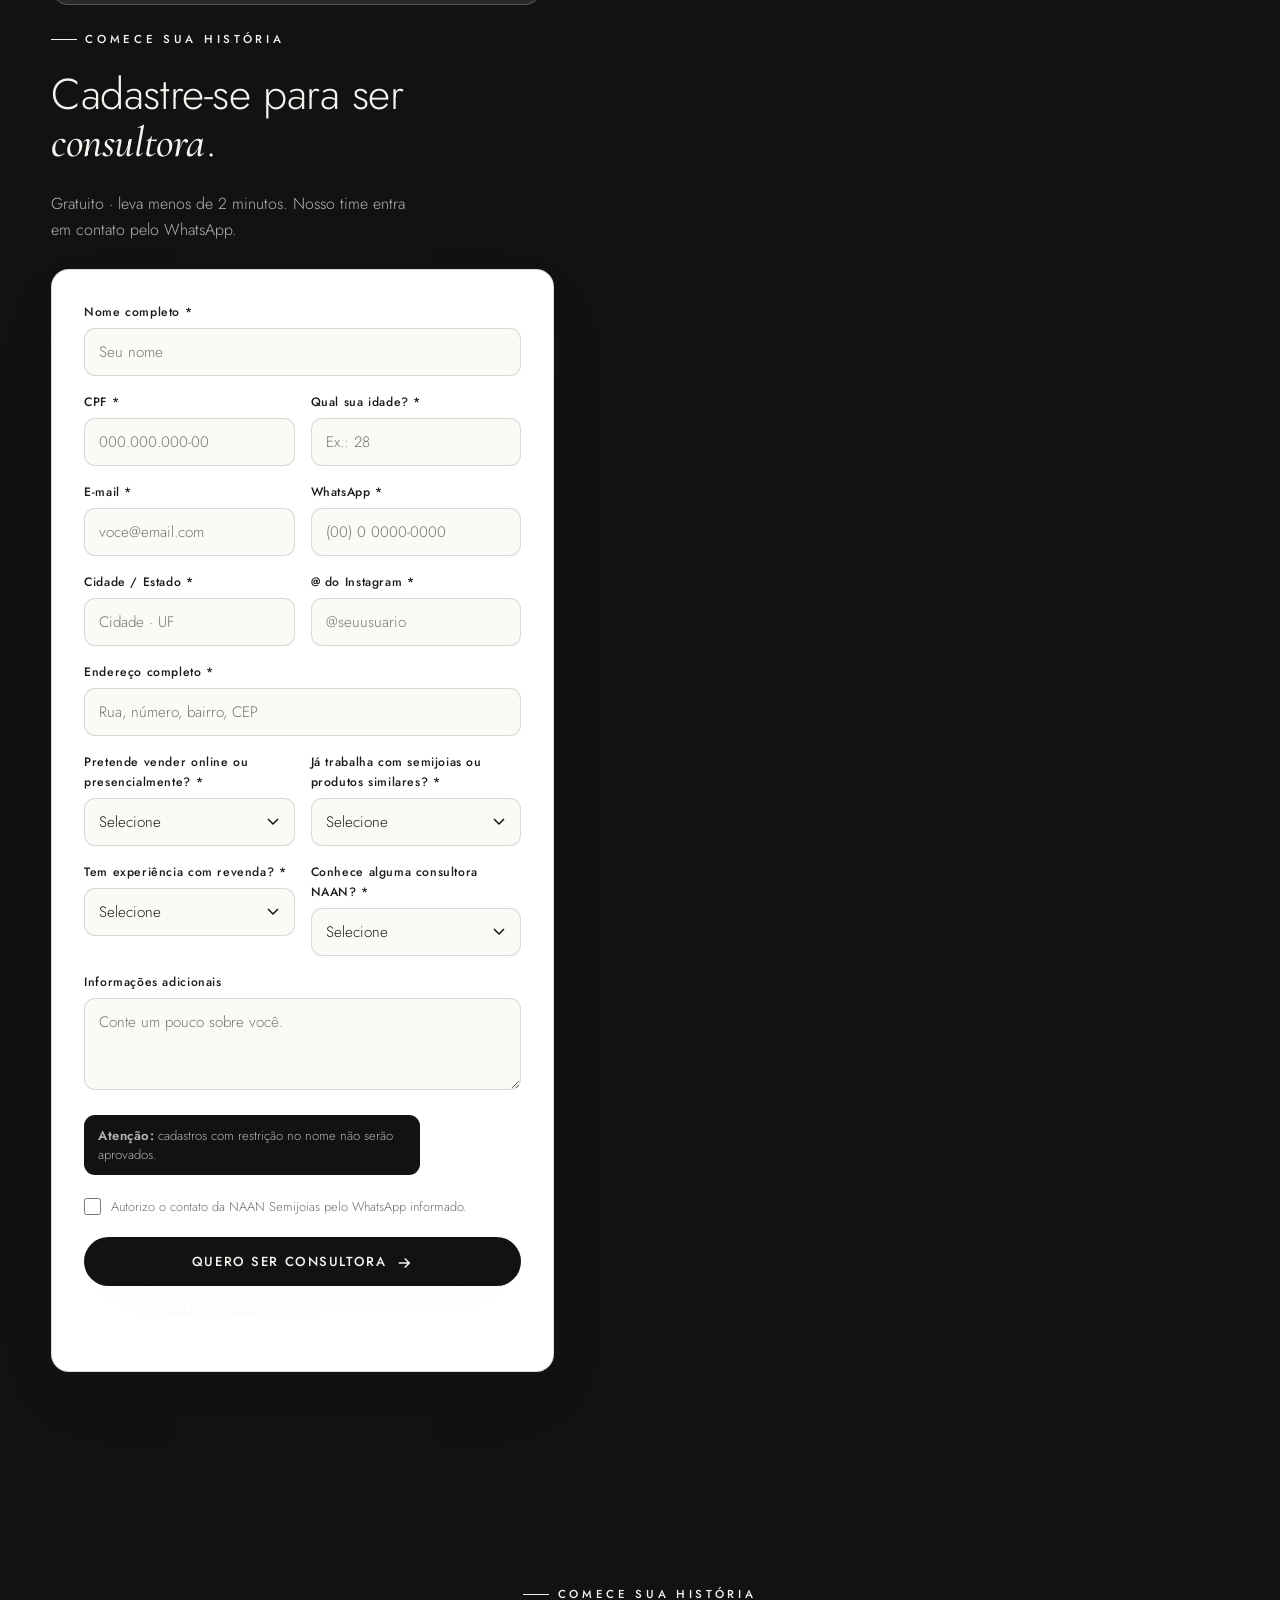
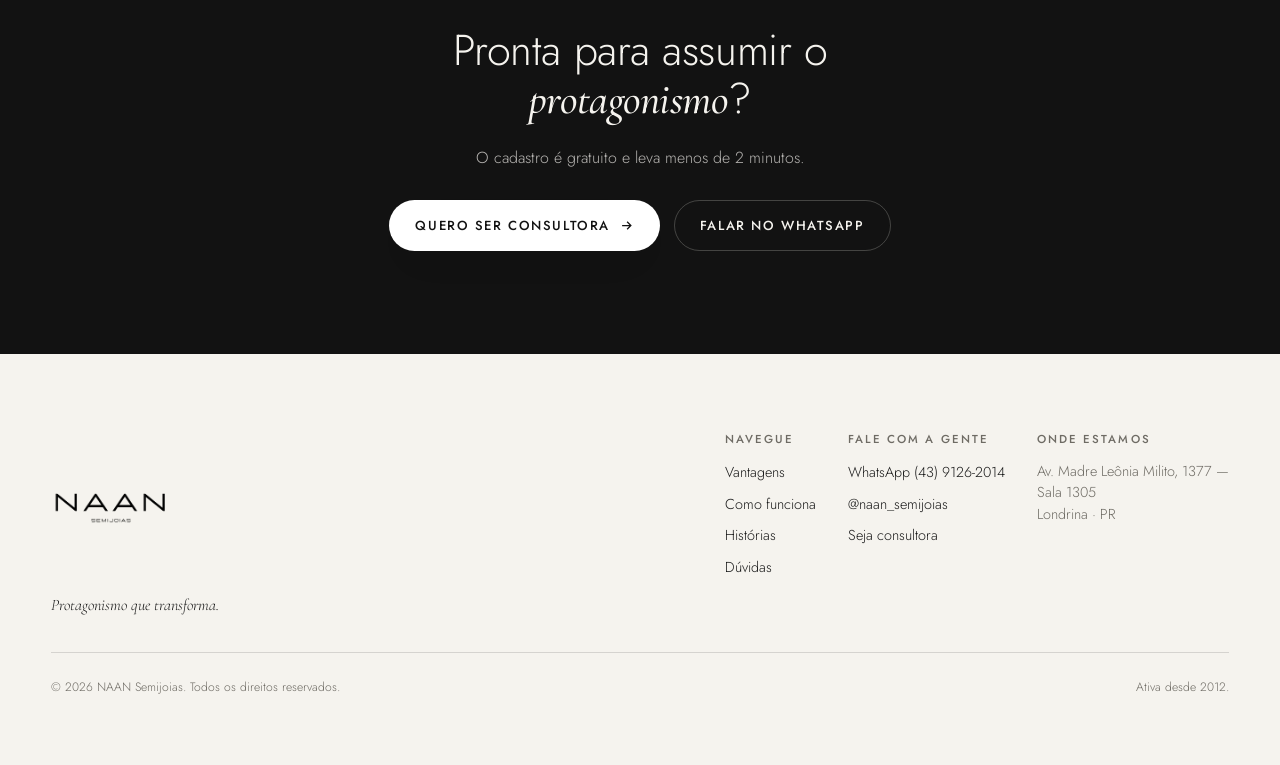
==== commit a0cbe20b: "Update index.html" ====
--- a/index.html
+++ b/index.html
@@ -171,11 +171,7 @@
           <h3>Troca a cada 28 dias</h3>
           <p>Seu mostruário sempre com novidades.</p>
         </div>
-        <div class="b-card">
-          <div class="b-ico"><svg viewBox="0 0 24 24" fill="none" stroke="currentColor" stroke-width="1.6"><rect x="6" y="2" width="12" height="20" rx="2"/><path d="M11 18h2"/></svg></div>
-          <h3>Venda com facilidade</h3>
-          <p>Pelo celular, com maquininha sem taxa e parcelamento em até 6x.</p>
-        </div>
+      
         <div class="b-card">
           <div class="b-ico"><svg viewBox="0 0 24 24" fill="none" stroke="currentColor" stroke-width="1.6"><path d="M3 17l6-6 4 4 8-8"/><path d="M15 7h6v6"/></svg></div>
           <h3>Você define seu ganho</h3>
@@ -204,18 +200,18 @@
       <div class="kit-grid">
         <div class="kit-card">
           <div class="kit-ico"><svg viewBox="0 0 24 24" fill="none" stroke="currentColor" stroke-width="1.6"><rect x="3" y="8" width="18" height="12" rx="2"/><path d="M8 8V6a4 4 0 018 0v2"/></svg></div>
-          <h3>Maleta com mostruário</h3>
-          <p>~200 peças, selecionadas para o perfil das suas clientes.</p>
+          <h3>Maleta Completa</h3>
+          <p>Aproximadamente 200 peças, cuidadosamente selecionadas para o perfil das suas clientes.</p>
         </div>
         <div class="kit-card">
           <div class="kit-ico"><svg viewBox="0 0 24 24" fill="none" stroke="currentColor" stroke-width="1.6"><rect x="6" y="2" width="12" height="20" rx="2"/><path d="M11 18h2"/></svg></div>
-          <h3>Maquininha sem taxa</h3>
-          <p>Receba no cartão, com parcelamento em até 6x.</p>
+          <h3>Venda no Cartão</h3>
+          <p>Venda com segurança no cartão de crédito e ofereça parcelamento em até 6x sem juros.</p>
         </div>
         <div class="kit-card">
           <div class="kit-ico"><svg viewBox="0 0 24 24" fill="none" stroke="currentColor" stroke-width="1.6"><path d="M20 7l-8-4-8 4m16 0l-8 4m8-4v10l-8 4m0-10L4 7m8 4v10M4 7v10l8 4"/></svg></div>
-          <h3>Embalagens completas</h3>
-          <p>Organza, tags e certificado de garantia inclusos.</p>
+          <h3>Embalagens Pronta para Vender</h3>
+          <p>Tudo incluso: sacolinhas, organza, tags, e certificados de garantia para entregar uma experiência completa às clientes.</p>
         </div>
       </div>
       <div class="ig-cta">
@@ -238,13 +234,6 @@
         <span class="eyebrow">Qualidade &amp; garantia</span>
         <h3>Acabamento cuidadoso em cada peça.</h3>
         <p>Banho de ouro 18K e ródio, com certificado de garantia.</p>
-      </div>
-      <div class="hl-card dark">
-        <span class="eyebrow">Sem risco pra você</span>
-        <h3>Você só paga pelas peças que vender.</h3>
-        <p>Não vendeu? Não há multa.</p>
-      </div>
-    </div>
   </div>
 </section>
 
@@ -253,7 +242,7 @@
   <div class="wrap">
     <div class="sec-head">
       <span class="eyebrow">Como funciona</span>
-      <h2>Começar é <em class="accent">simples</em> — e quase imediato.</h2>
+      <h2>Começar é <em class="accent">simples</em> — e rápido.</h2>
       <p class="lead">Do cadastro à primeira venda, sem burocracia.</p>
     </div>
     <div class="steps-grid">
@@ -274,8 +263,8 @@
       </div>
       <div class="hstep">
         <div class="n">04</div>
-        <h3>Venda e cresça</h3>
-        <p>Venda no seu ritmo, troque as peças a cada 28 dias e conte com suporte.</p>
+        <h3>Cresça com a NAAN</h3>
+        <p>Venda com liberdade, renove  sua maleta a cada 28 dias e tenha uma equipe para apoiar o seu crescimento.</p>
       </div>
     </div>
   </div>
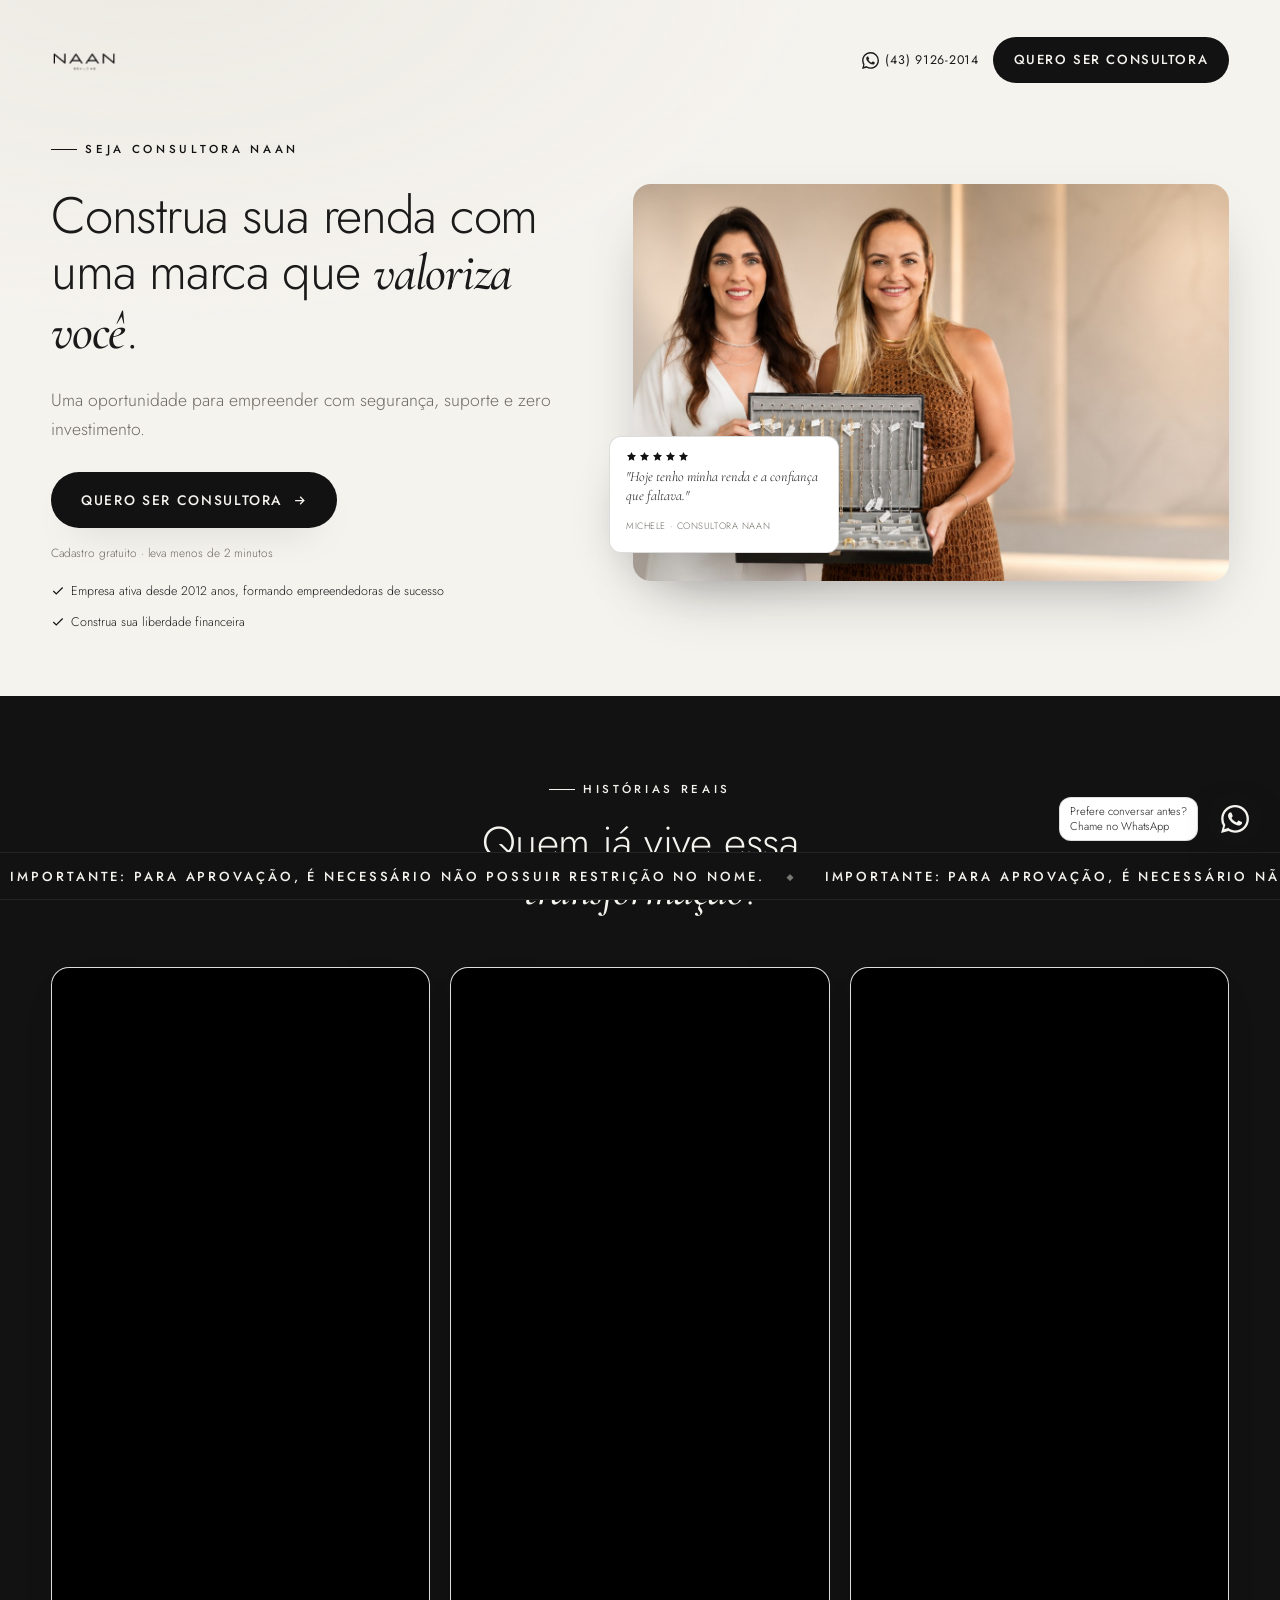
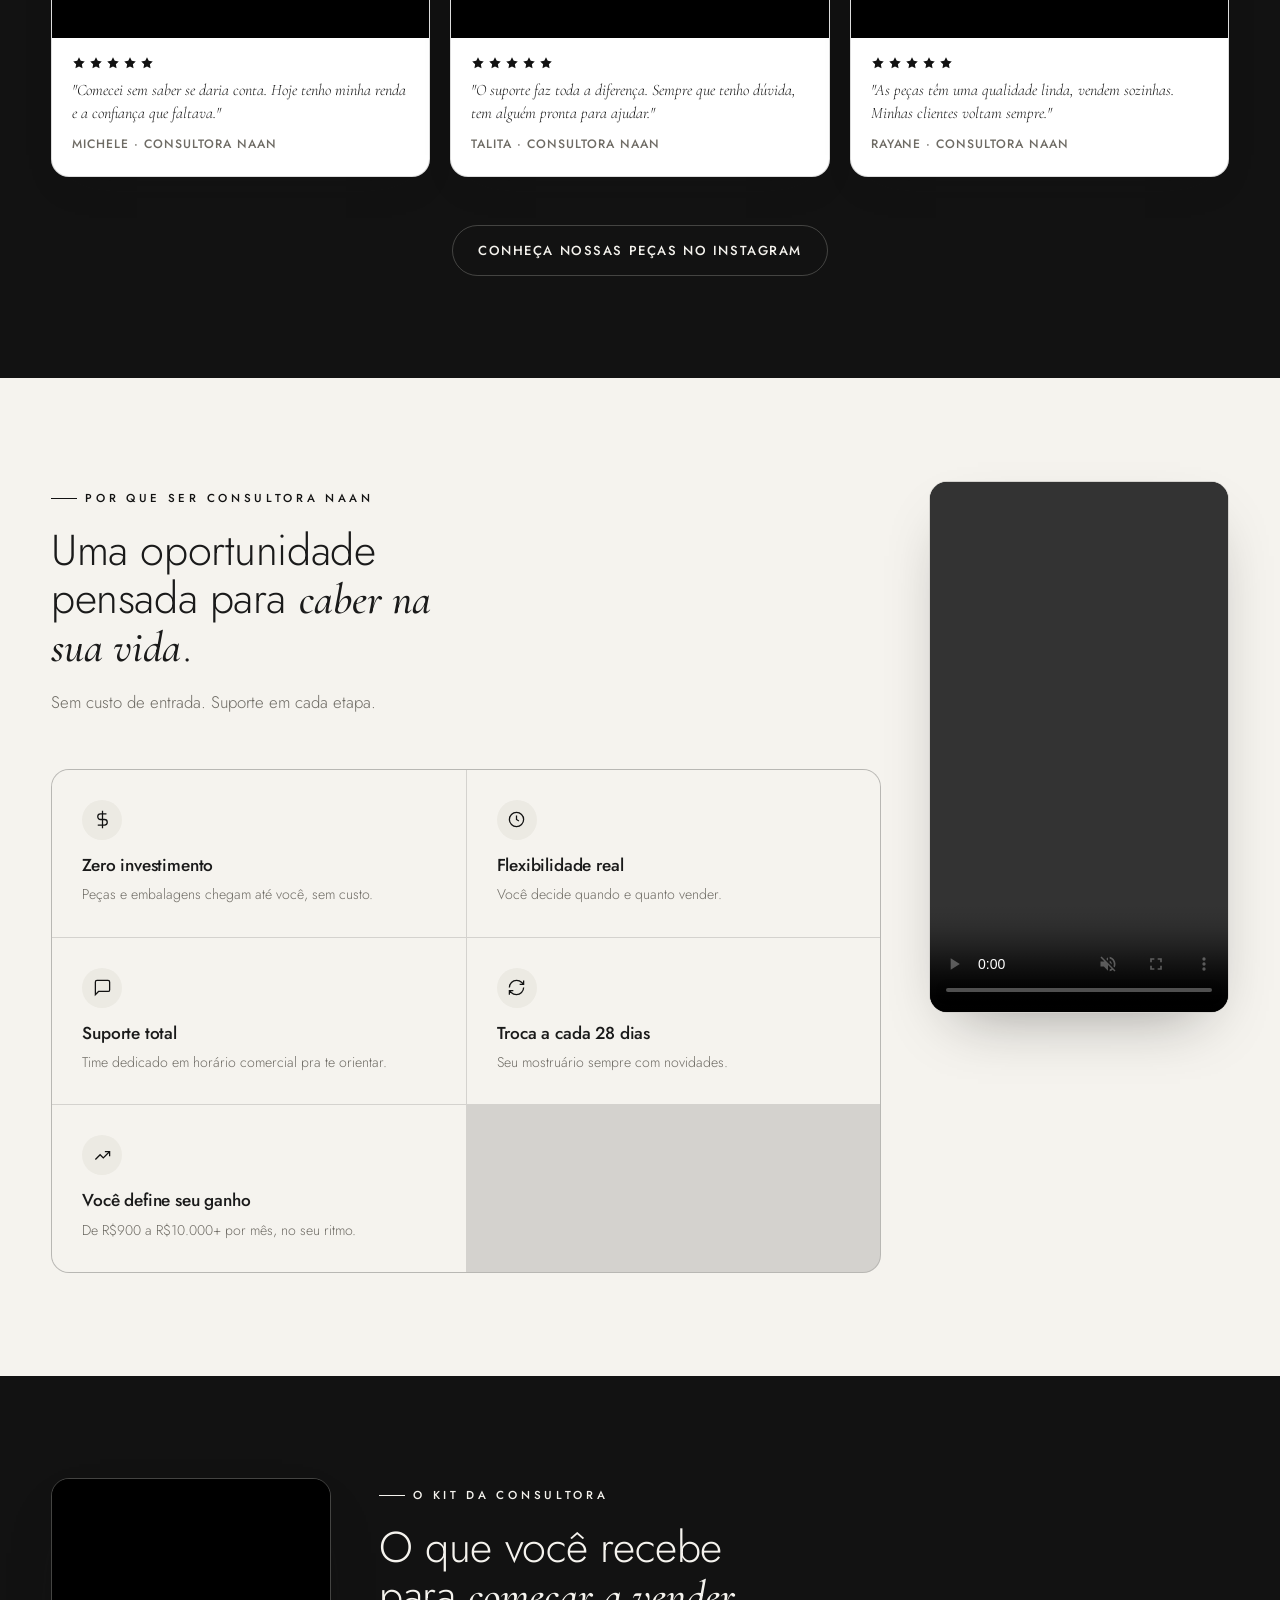
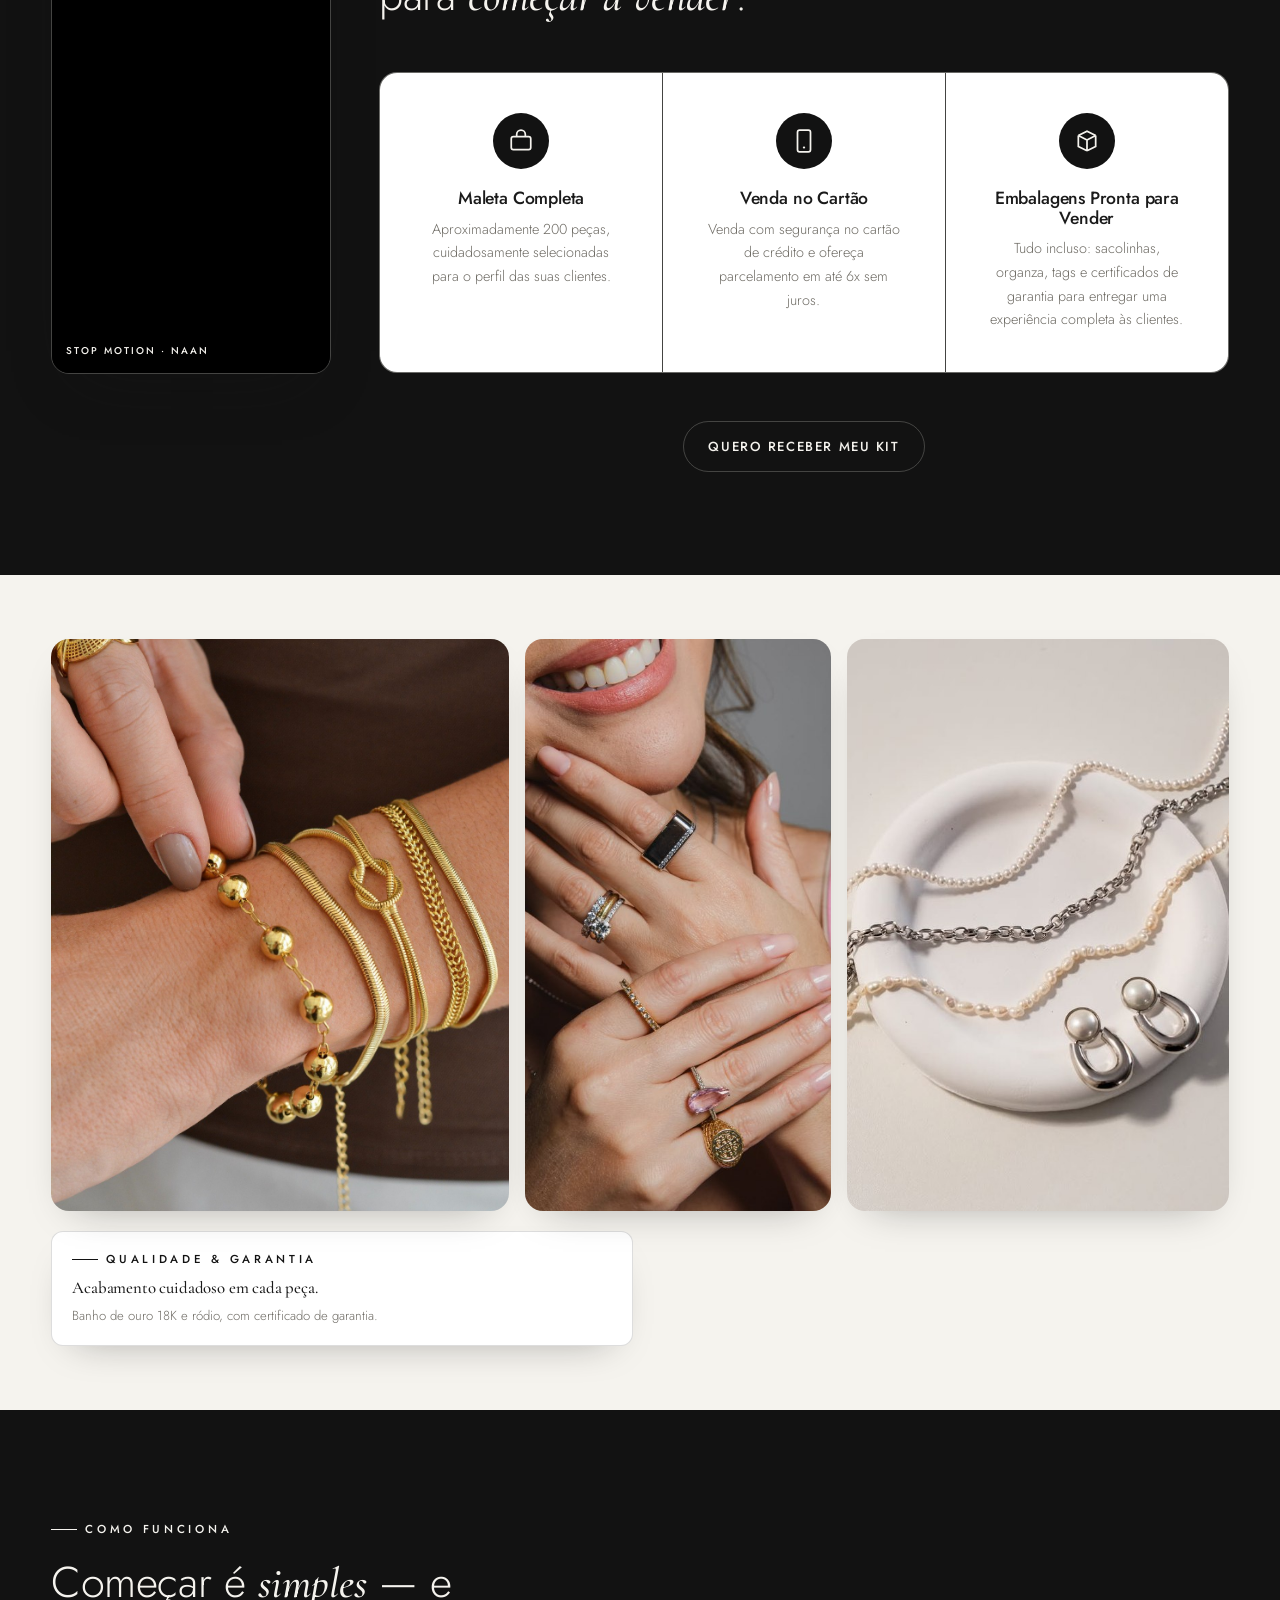
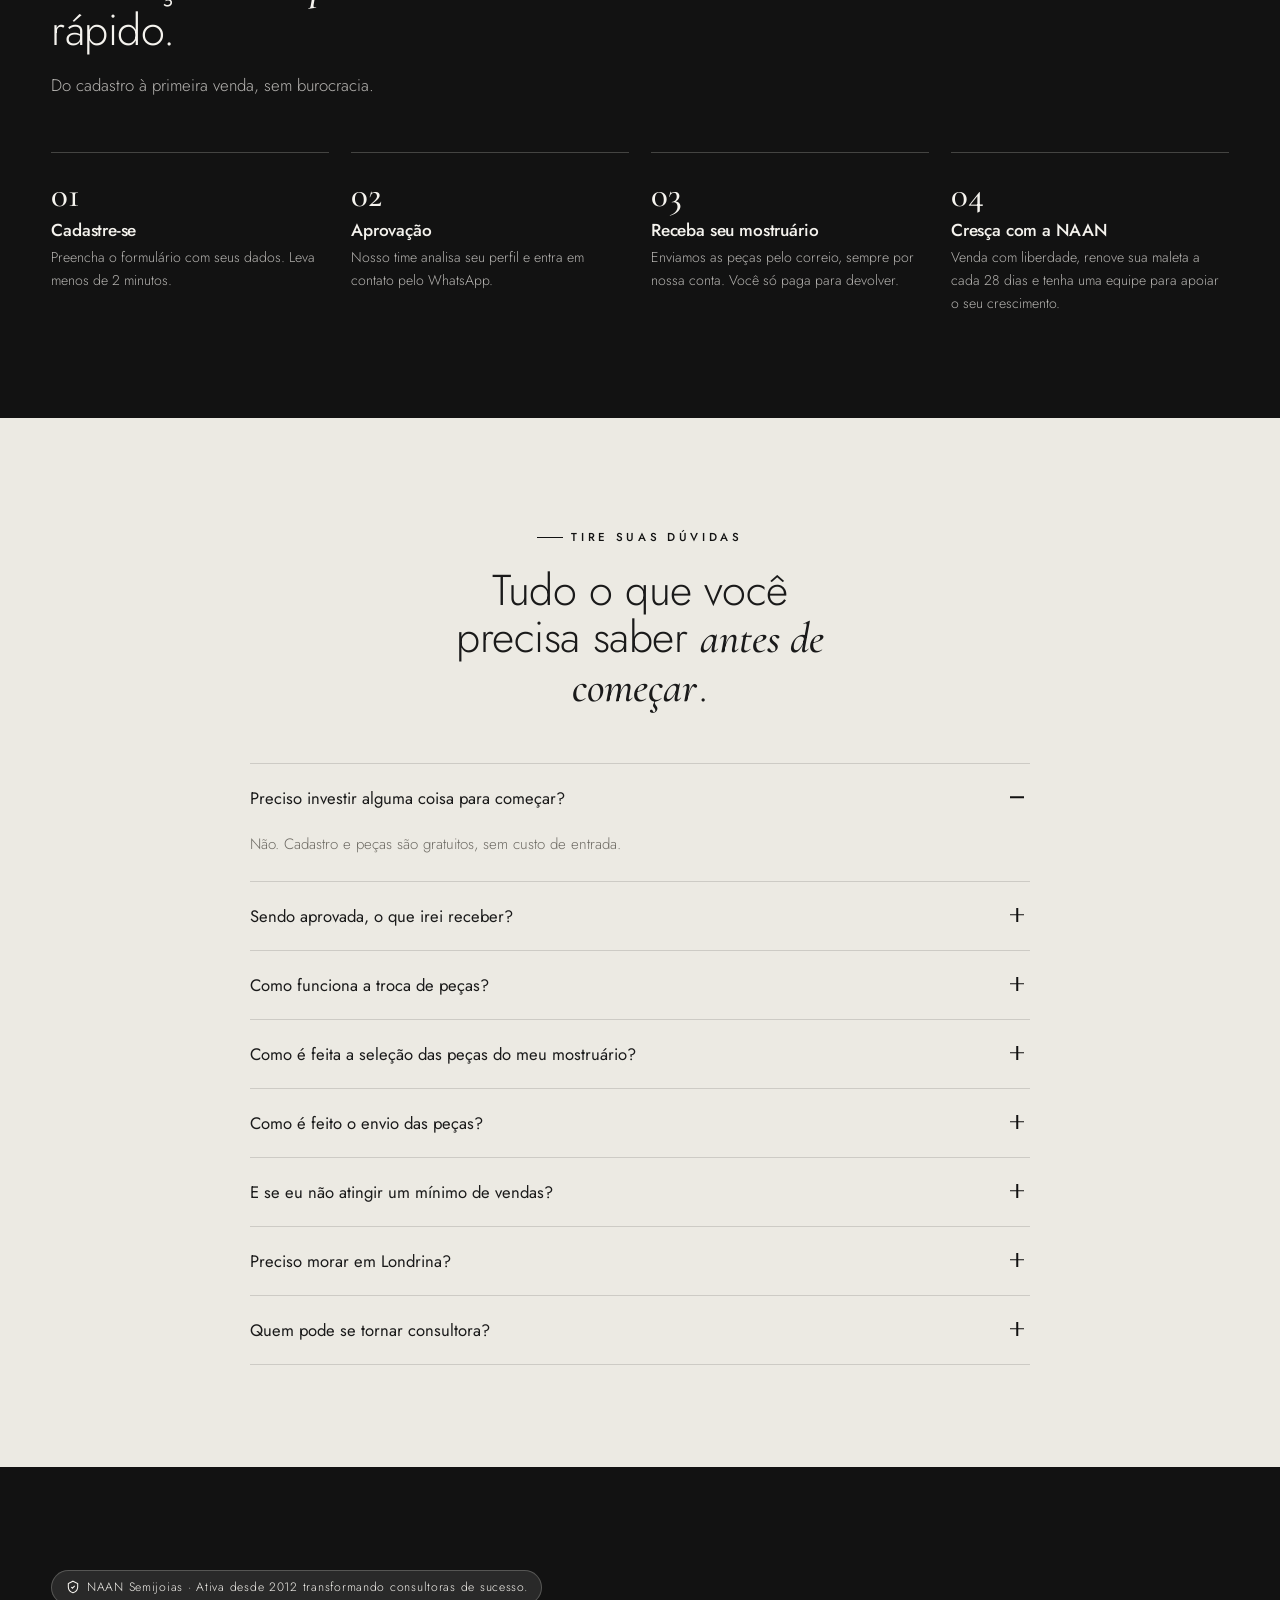
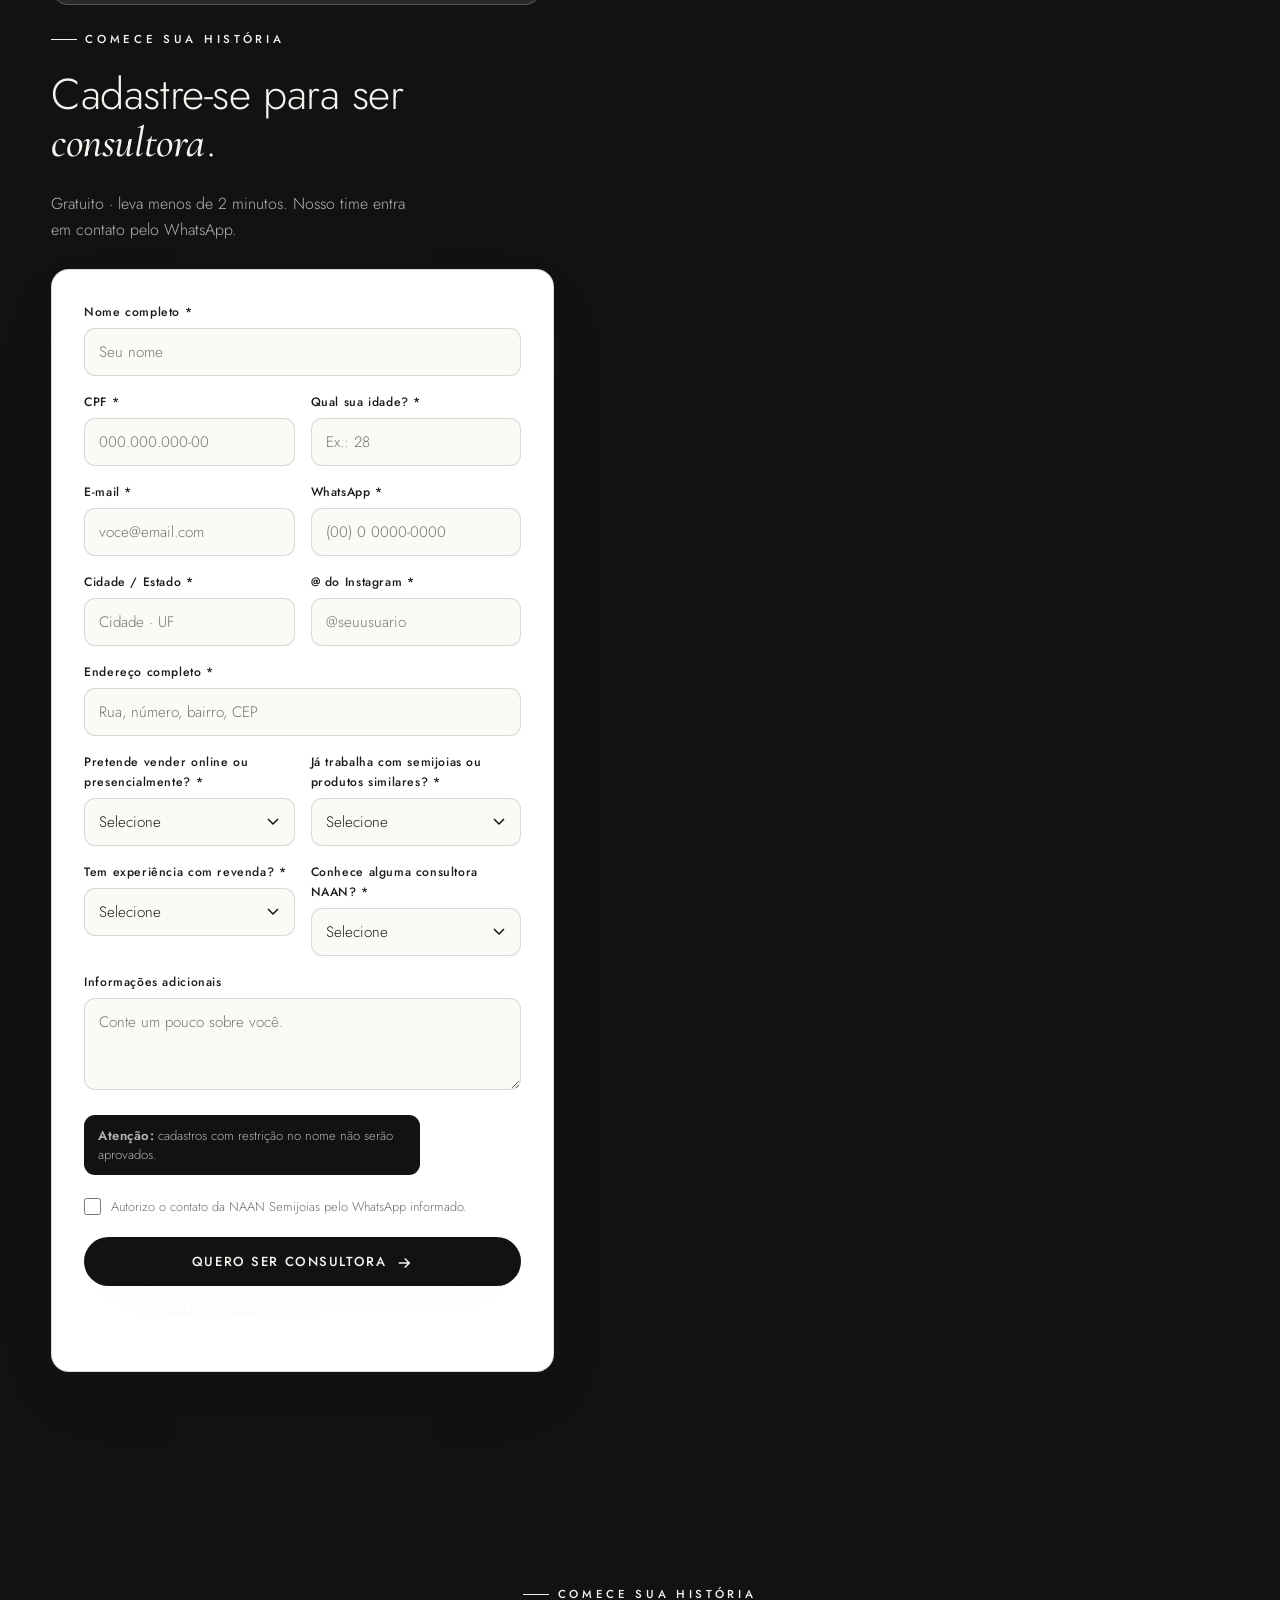
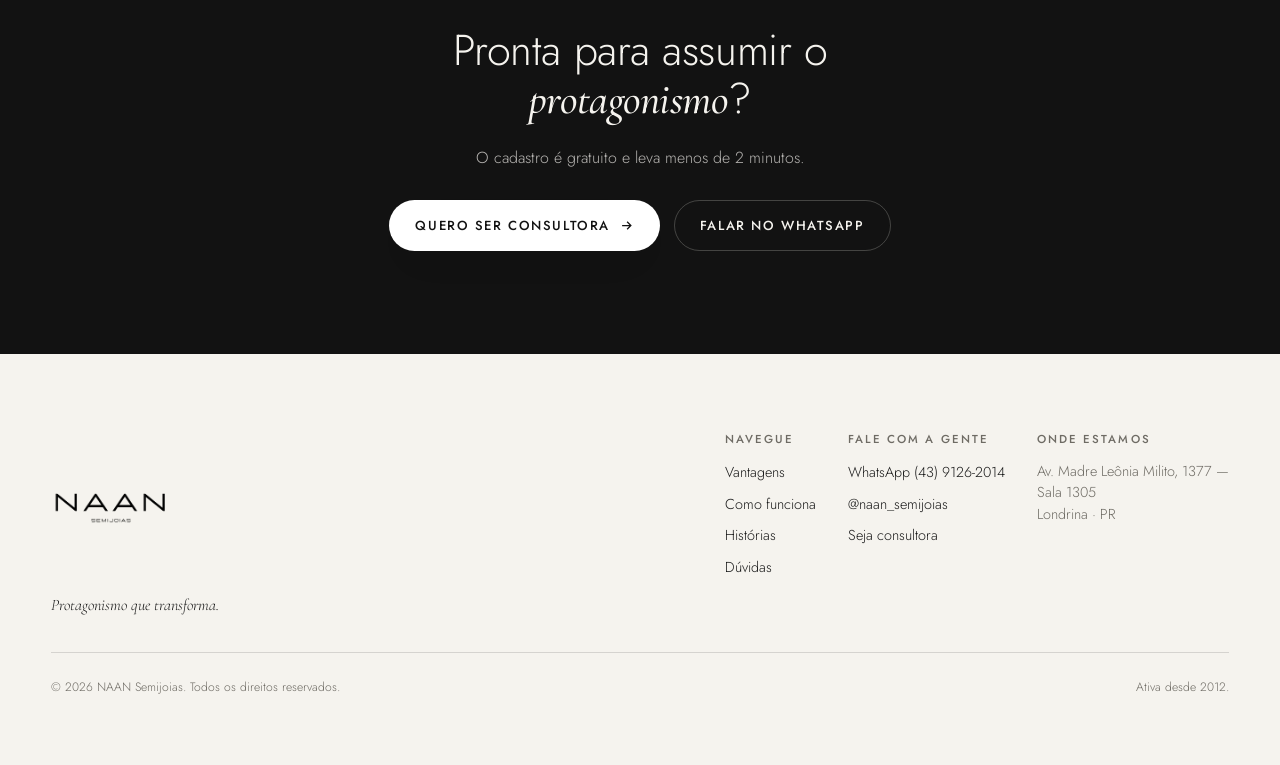
==== commit fe1c0ab9: "Remove unnecessary comma in product description" ====
--- a/index.html
+++ b/index.html
@@ -211,7 +211,7 @@
         <div class="kit-card">
           <div class="kit-ico"><svg viewBox="0 0 24 24" fill="none" stroke="currentColor" stroke-width="1.6"><path d="M20 7l-8-4-8 4m16 0l-8 4m8-4v10l-8 4m0-10L4 7m8 4v10M4 7v10l8 4"/></svg></div>
           <h3>Embalagens Pronta para Vender</h3>
-          <p>Tudo incluso: sacolinhas, organza, tags, e certificados de garantia para entregar uma experiência completa às clientes.</p>
+          <p>Tudo incluso: sacolinhas, organza, tags e certificados de garantia para entregar uma experiência completa às clientes.</p>
         </div>
       </div>
       <div class="ig-cta">
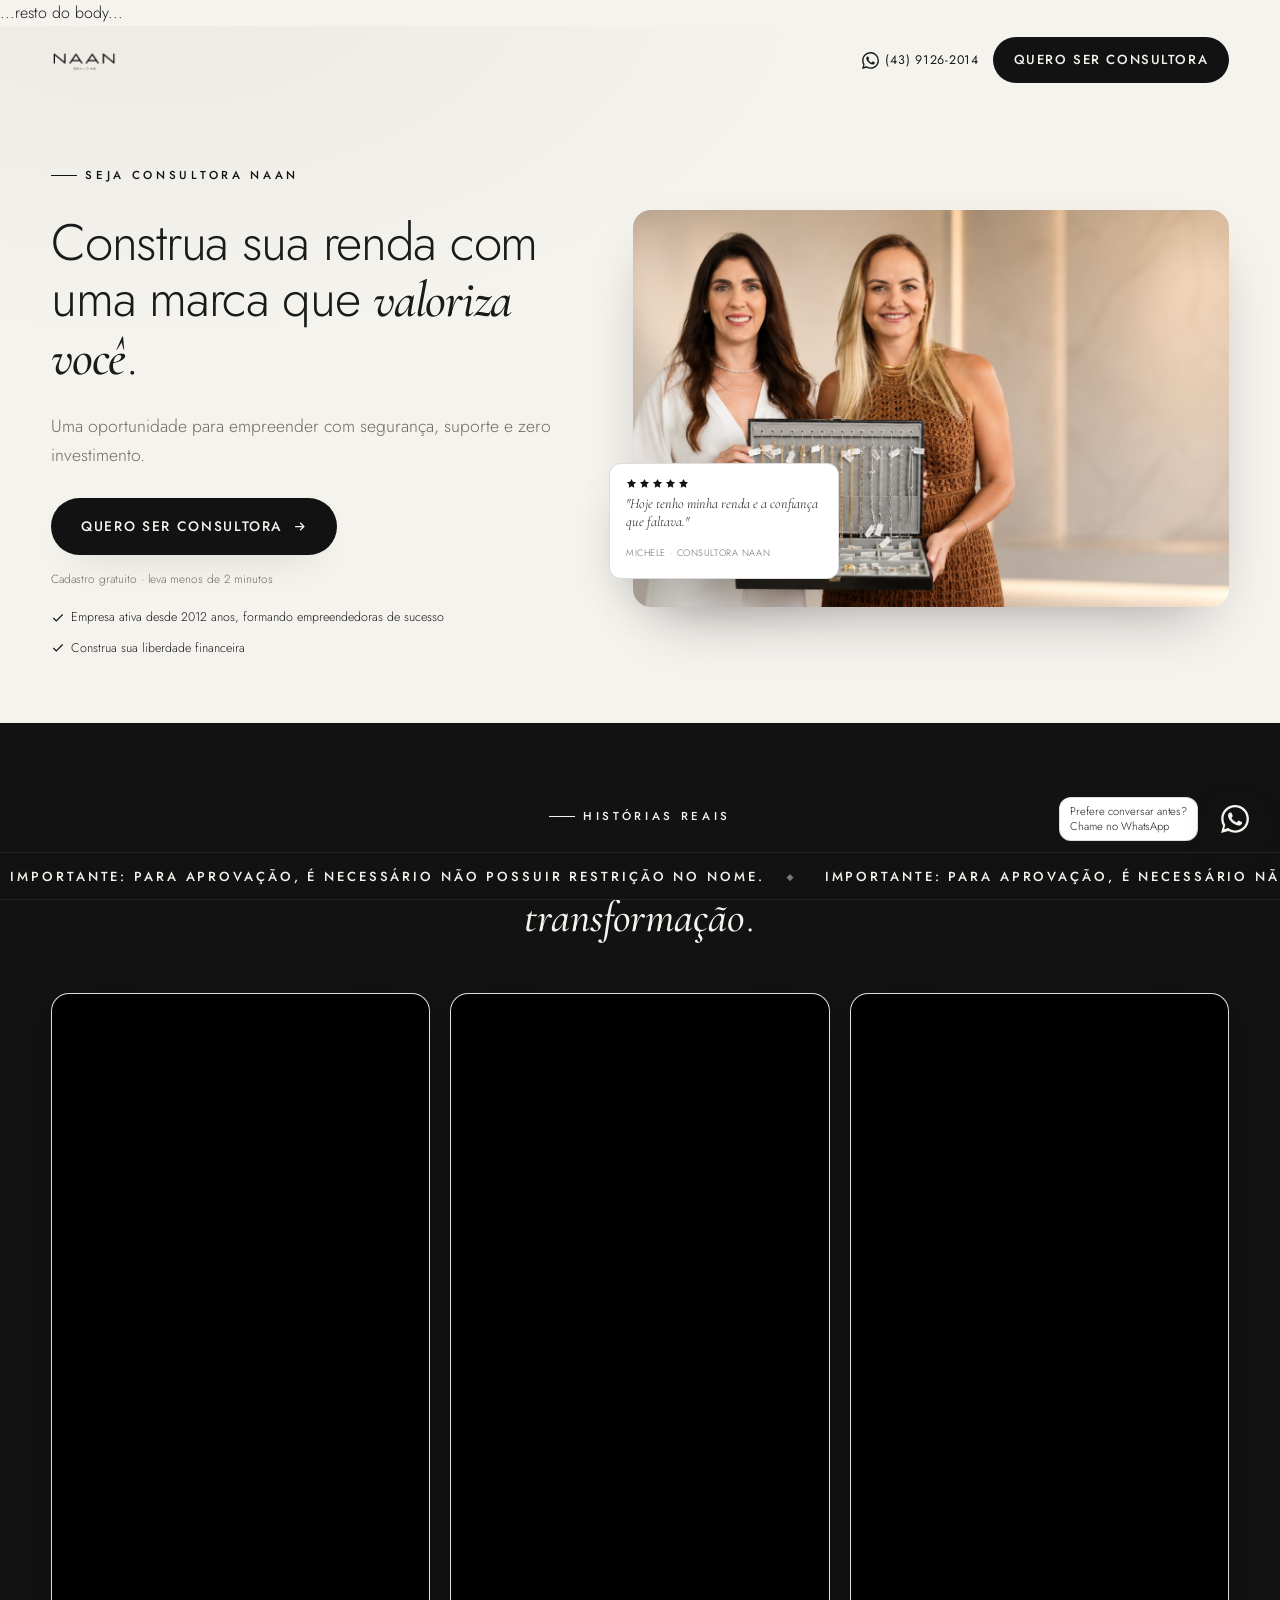
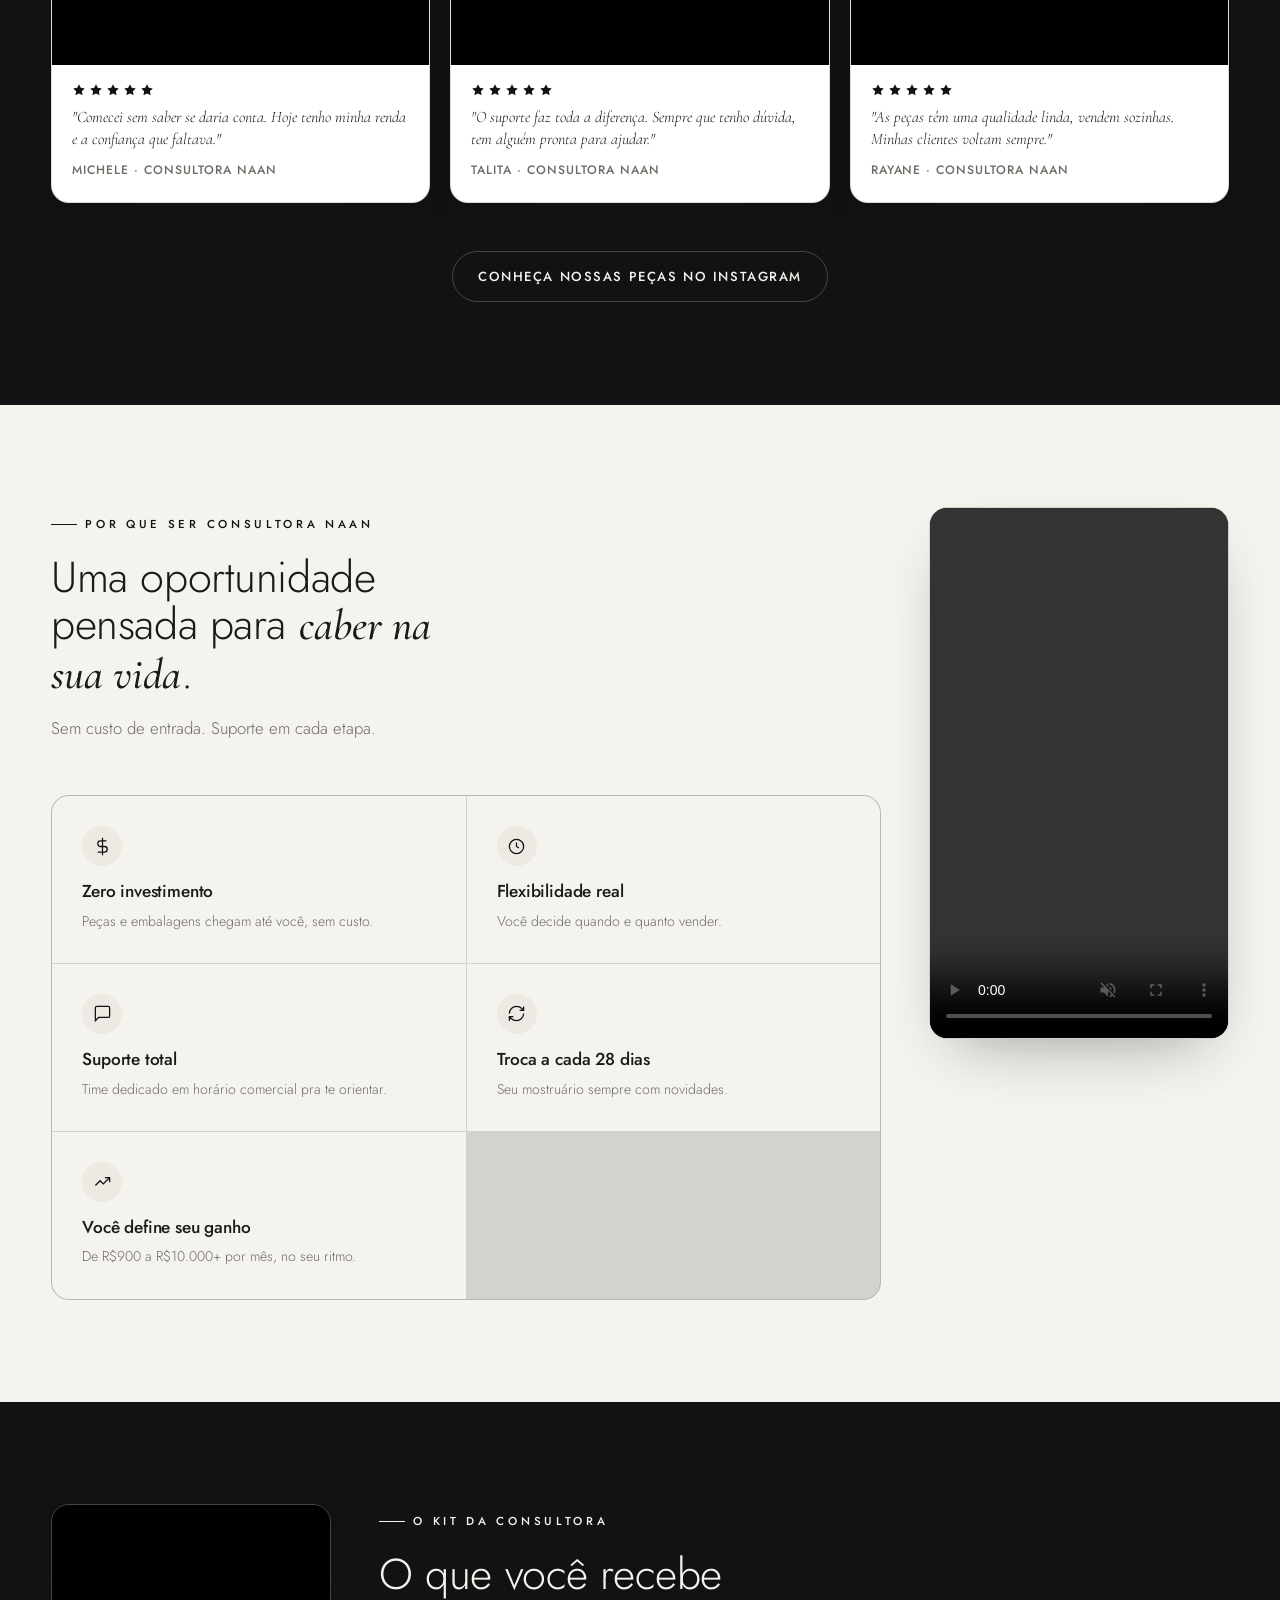
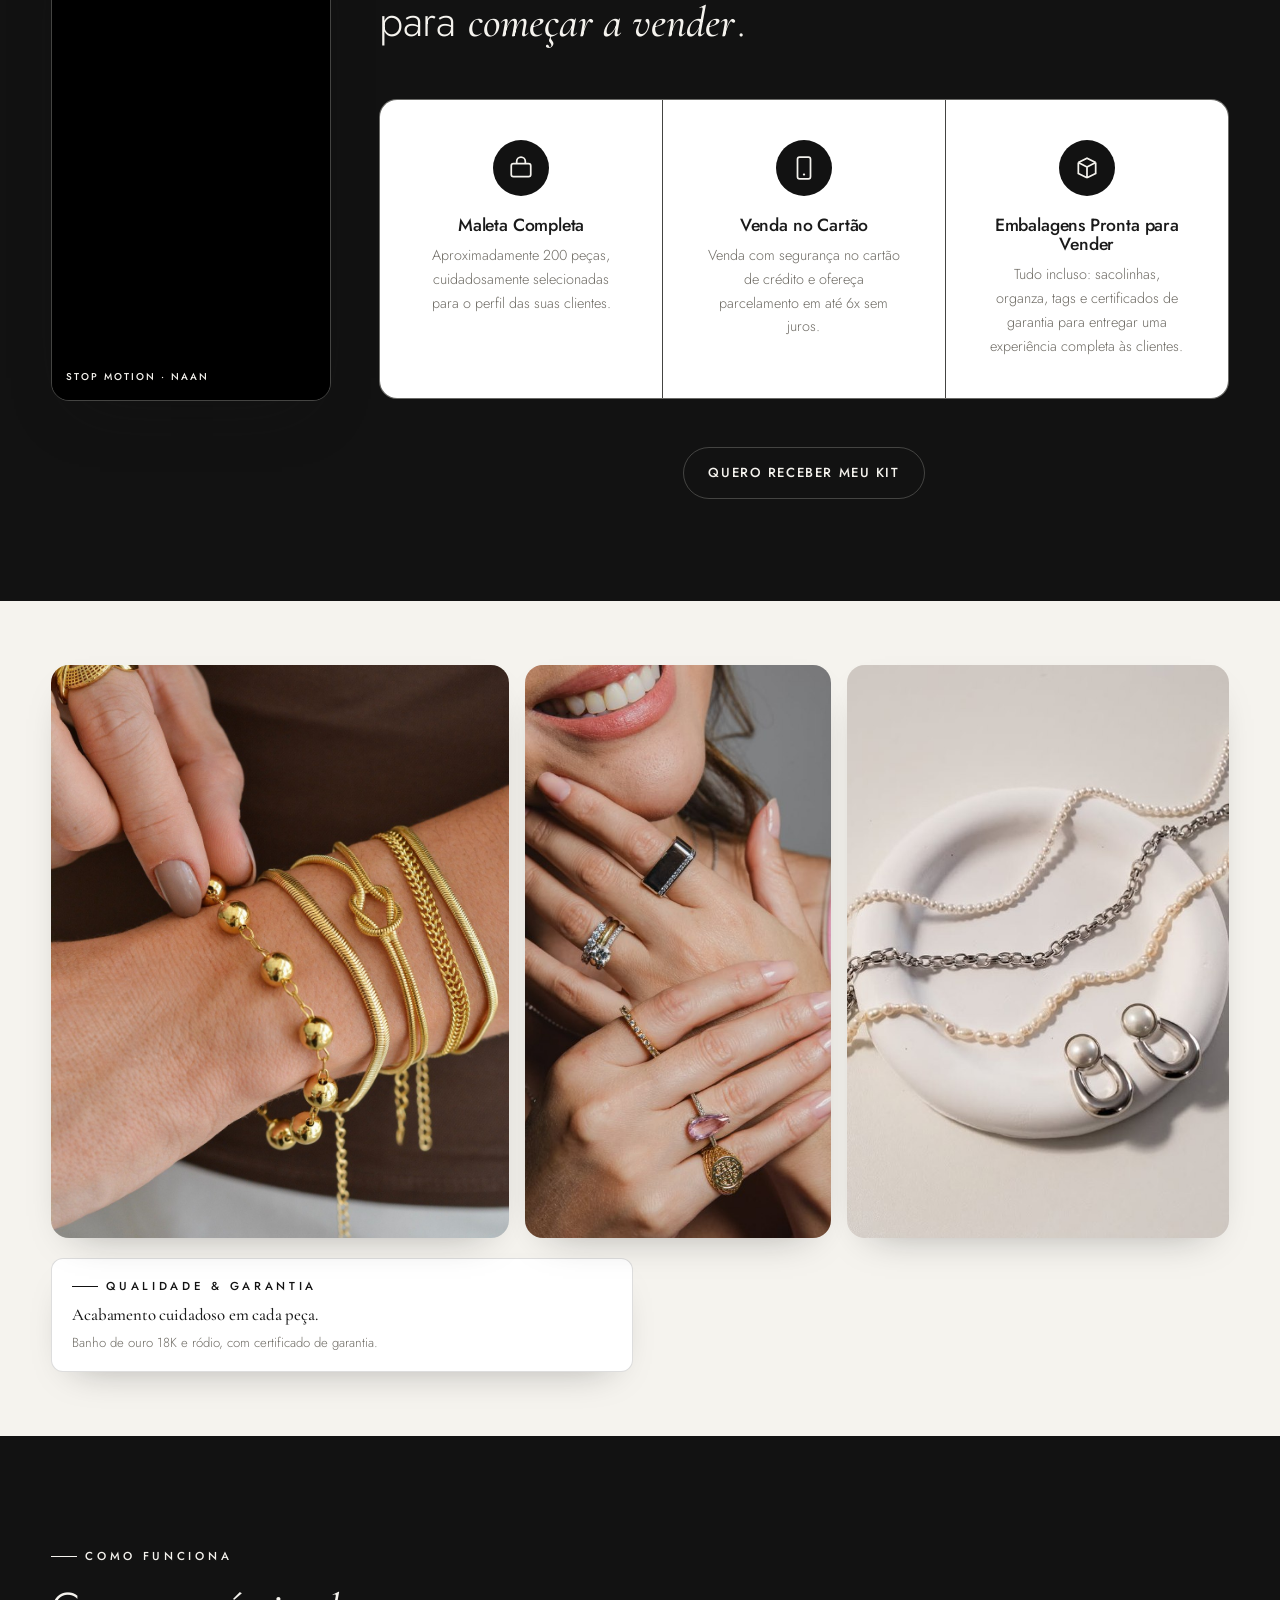
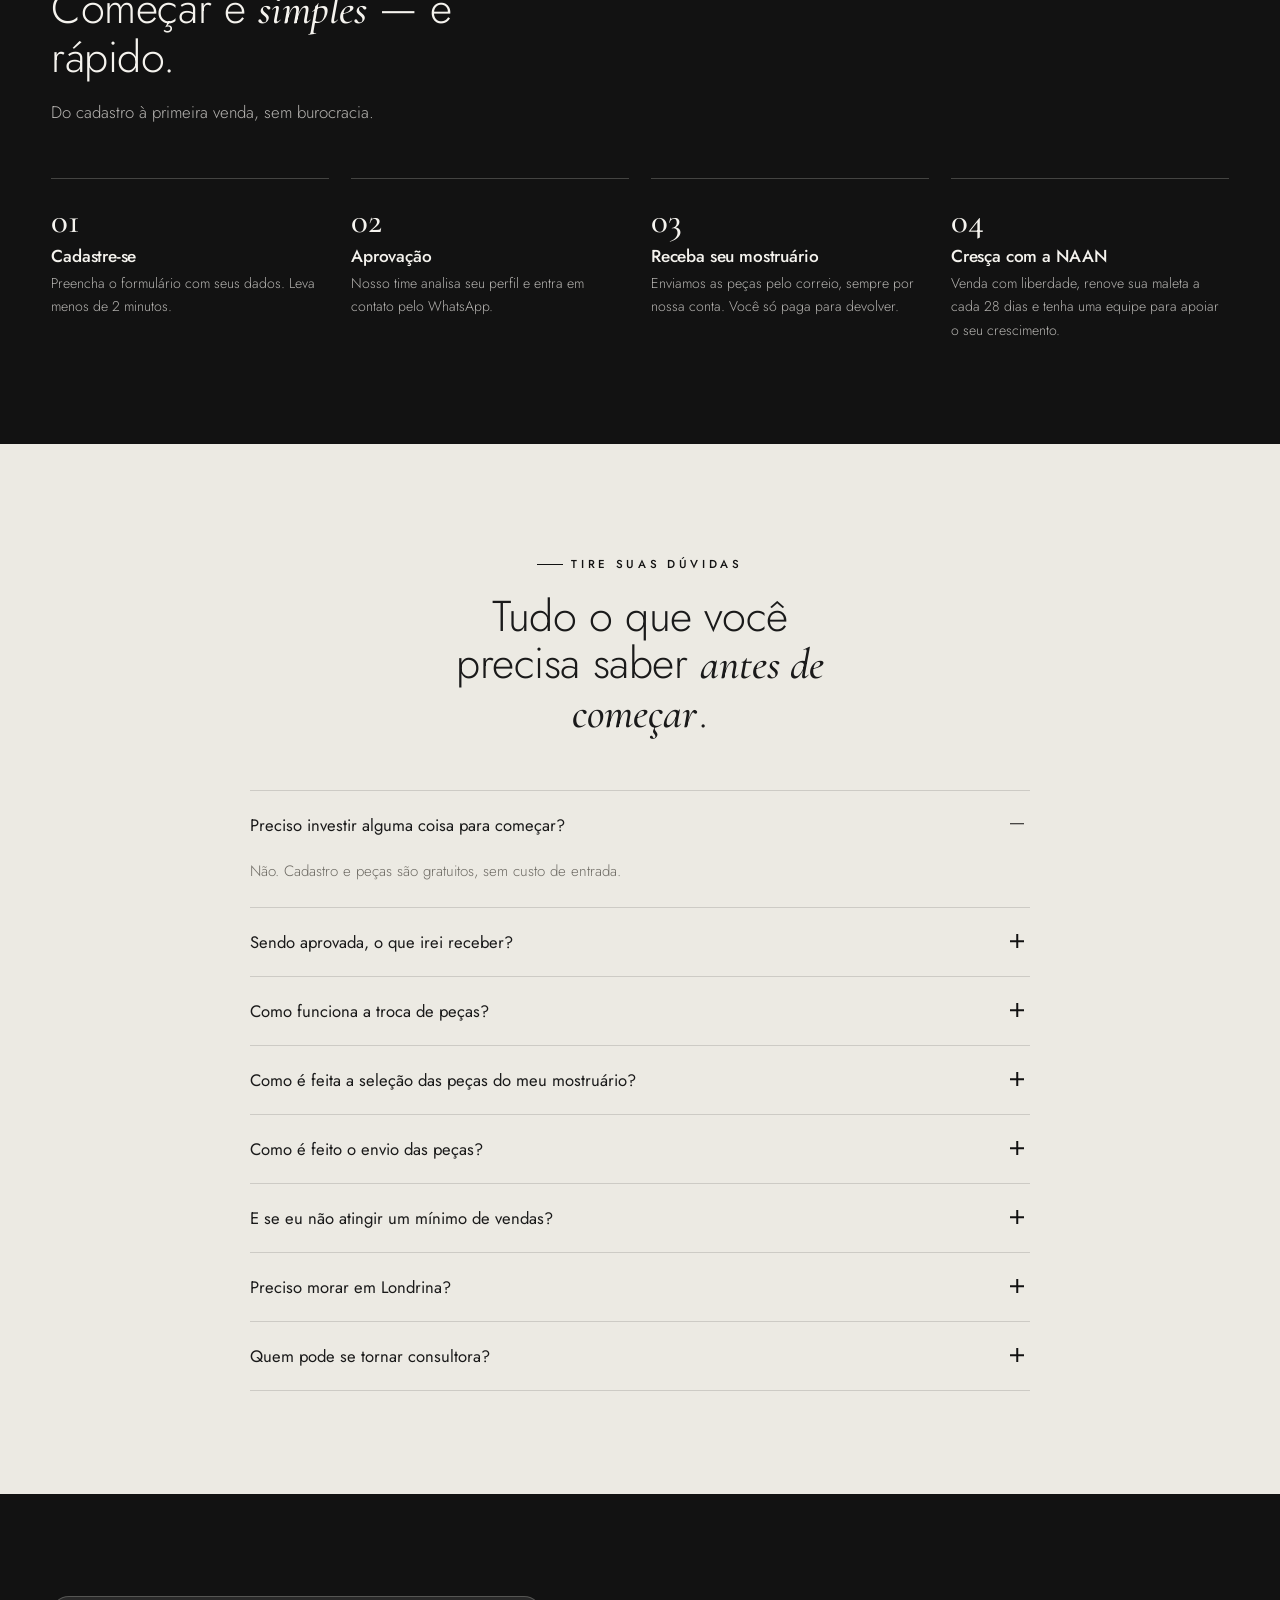
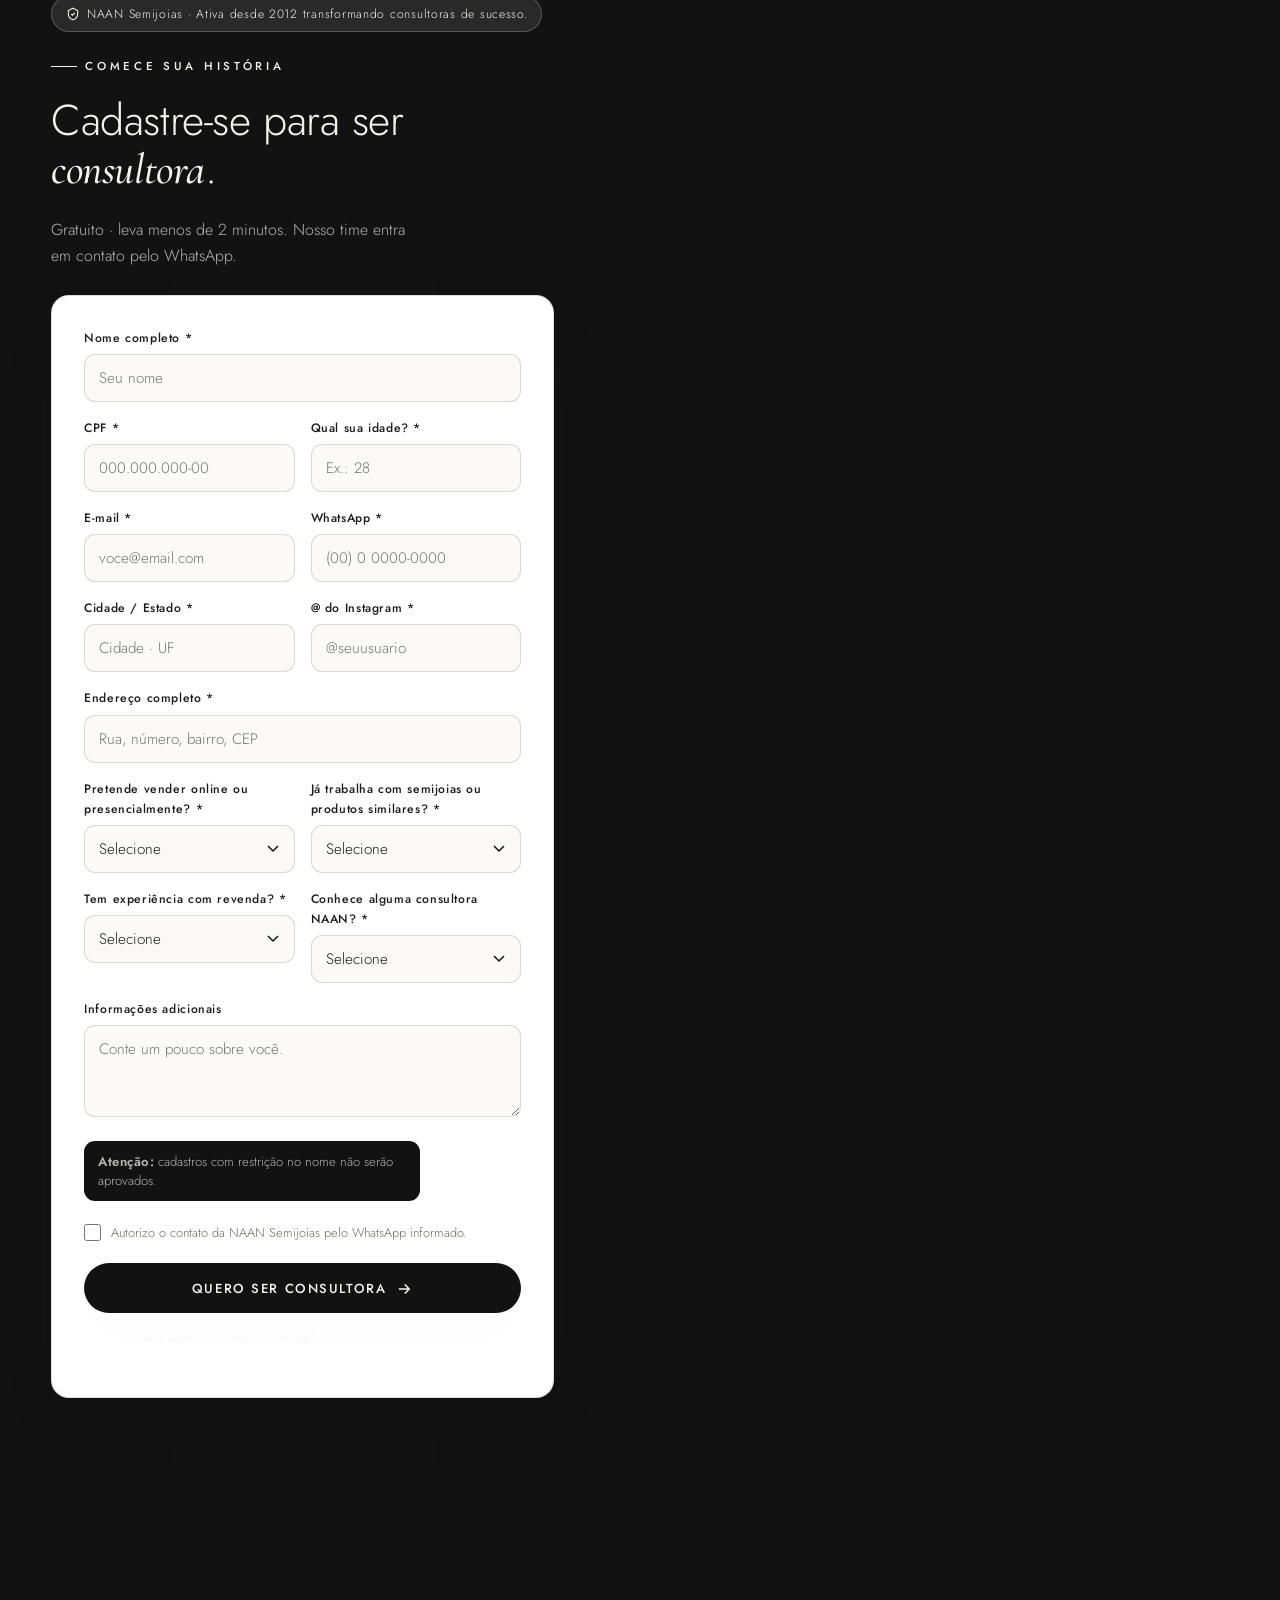
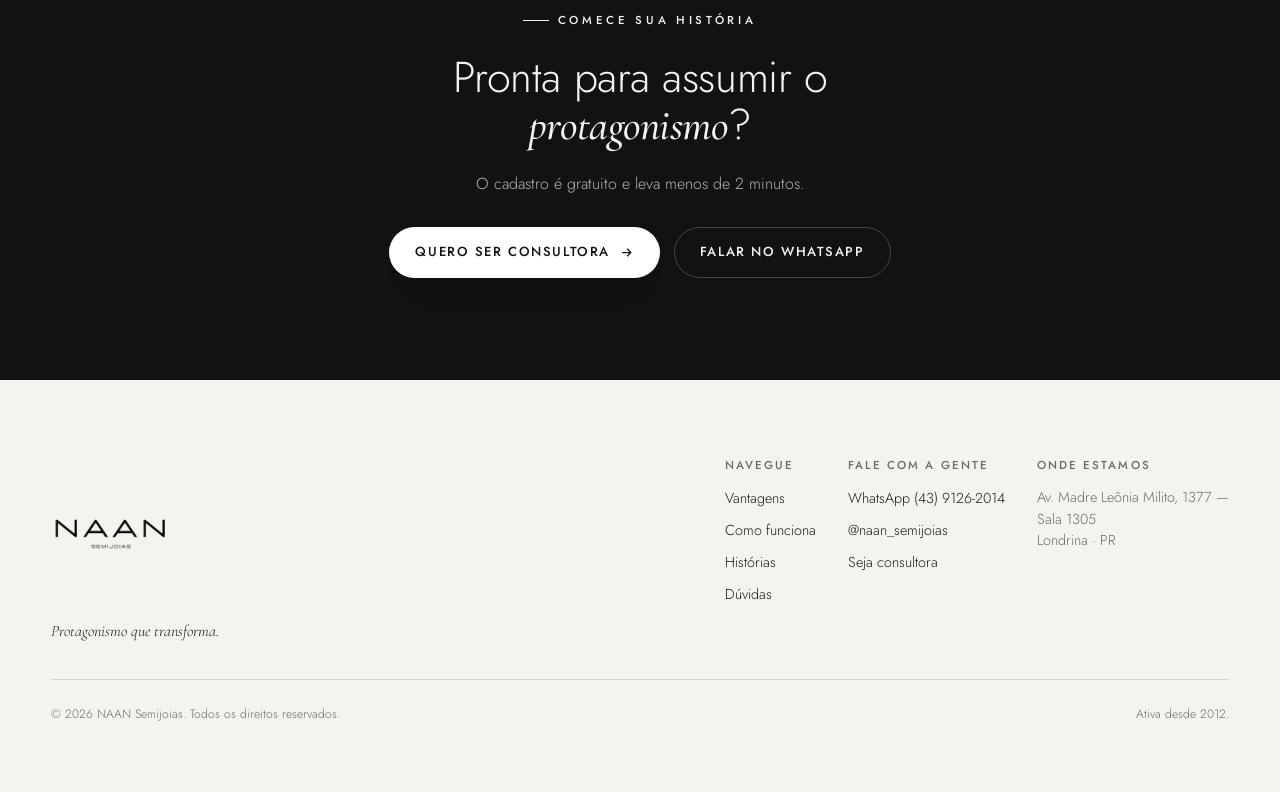
==== commit 03e989c3: "Integrate Google Tag Manager into index.html Added Google Tag Manager scripts to the head and body s" ====
--- a/index.html
+++ b/index.html
@@ -1,6 +1,12 @@
 <!DOCTYPE html>
 <html lang="pt-BR">
-<head>
+<head><!-- Google Tag Manager -->
+<script>(function(w,d,s,l,i){w[l]=w[l]||[];w[l].push({'gtm.start':
+new Date().getTime(),event:'gtm.js'});var f=d.getElementsByTagName(s)[0],
+j=d.createElement(s),dl=l!='dataLayer'?'&l='+l:'';j.async=true;j.src=
+'https://www.googletagmanager.com/gtm.js?id='+i+dl;f.parentNode.insertBefore(j,f);
+})(window,document,'script','dataLayer','GTM-T8434CCS');</script>
+<!-- End Google Tag Manager -->
 <meta charset="UTF-8">
 <meta name="viewport" content="width=device-width, initial-scale=1">
 <title>Seja Consultora NAAN Semijoias · Renda Extra sem Investir</title>
@@ -17,6 +23,12 @@
 <link rel="stylesheet" href="css/styles.css">
 </head>
 <body>
+<!-- Google Tag Manager (noscript) -->
+<noscript><iframe src="https://www.googletagmanager.com/ns.html?id=GTM-XXXXXXX"
+height="0" width="0" style="display:none;visibility:hidden"></iframe></noscript>
+<!-- End Google Tag Manager (noscript) -->
+    ...resto do body...
+</body>
 
 <!-- HEADER -->
 <header class="site" id="siteHeader">
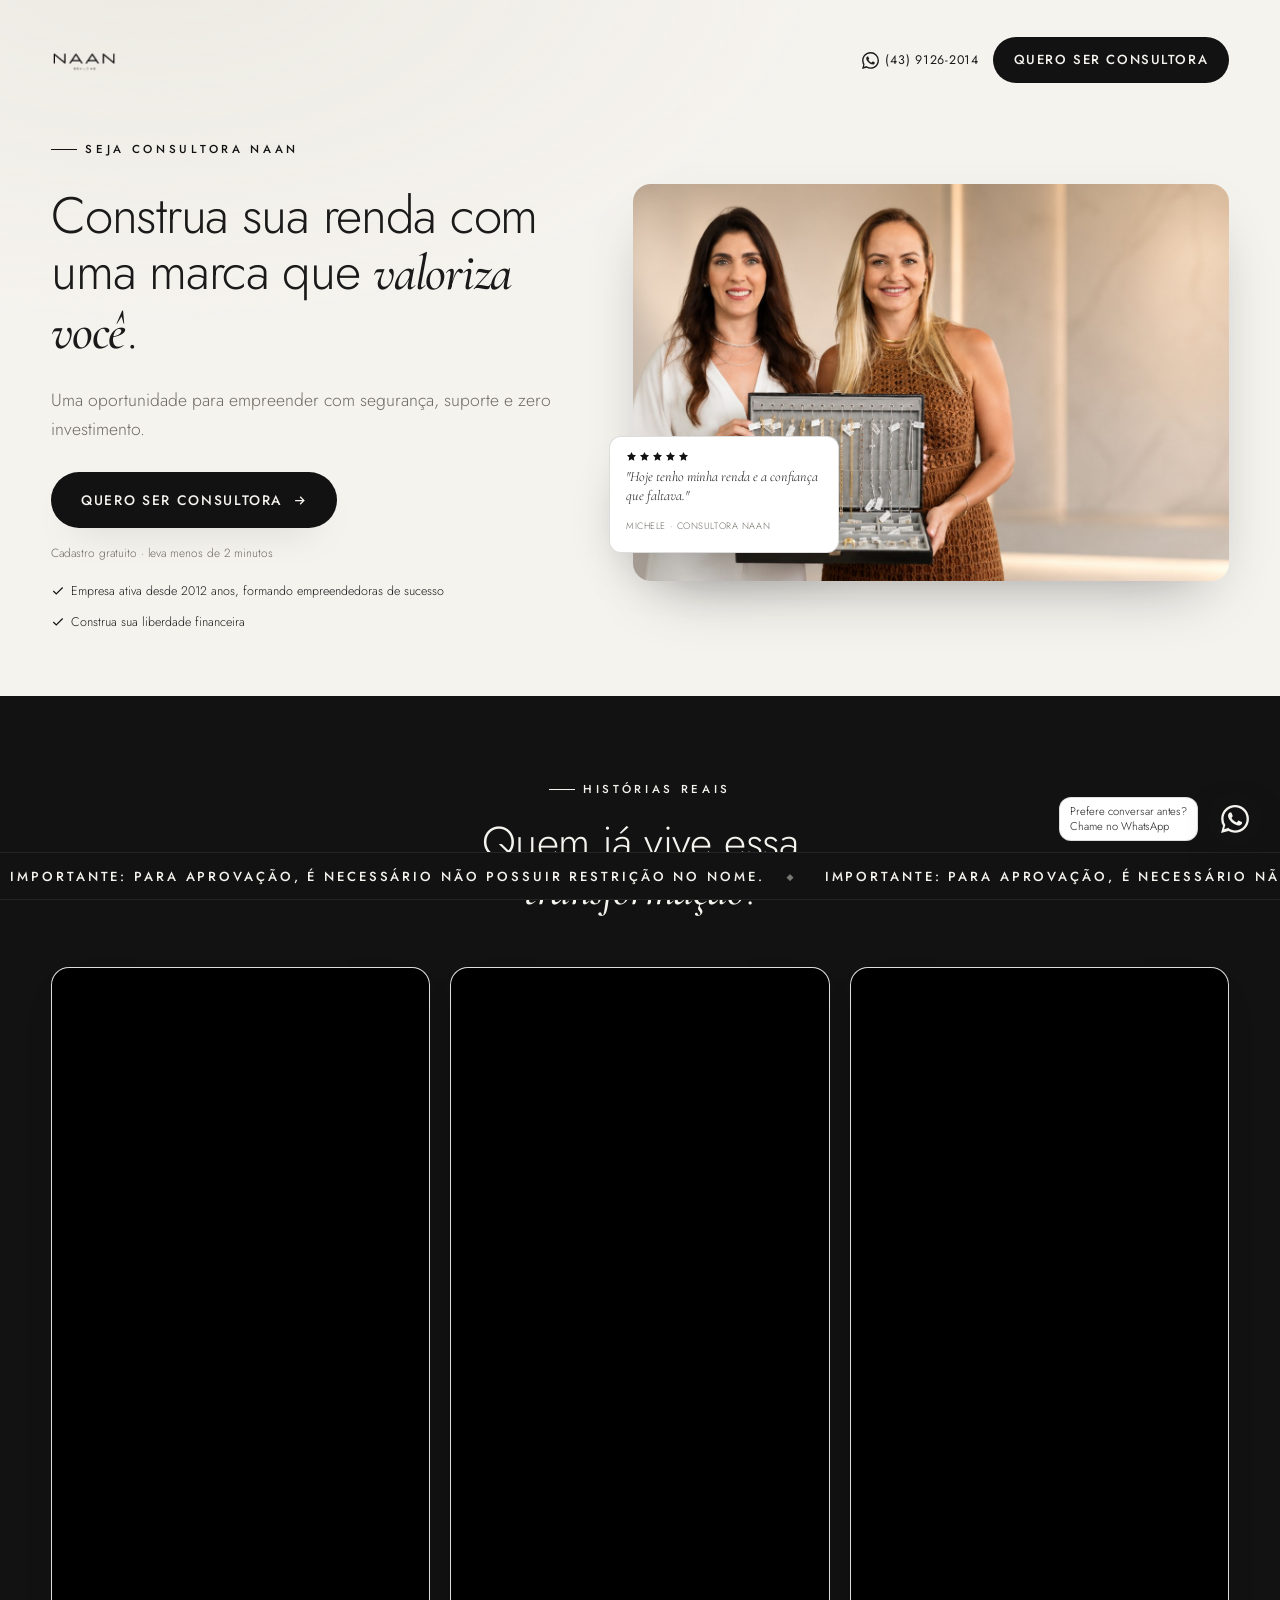
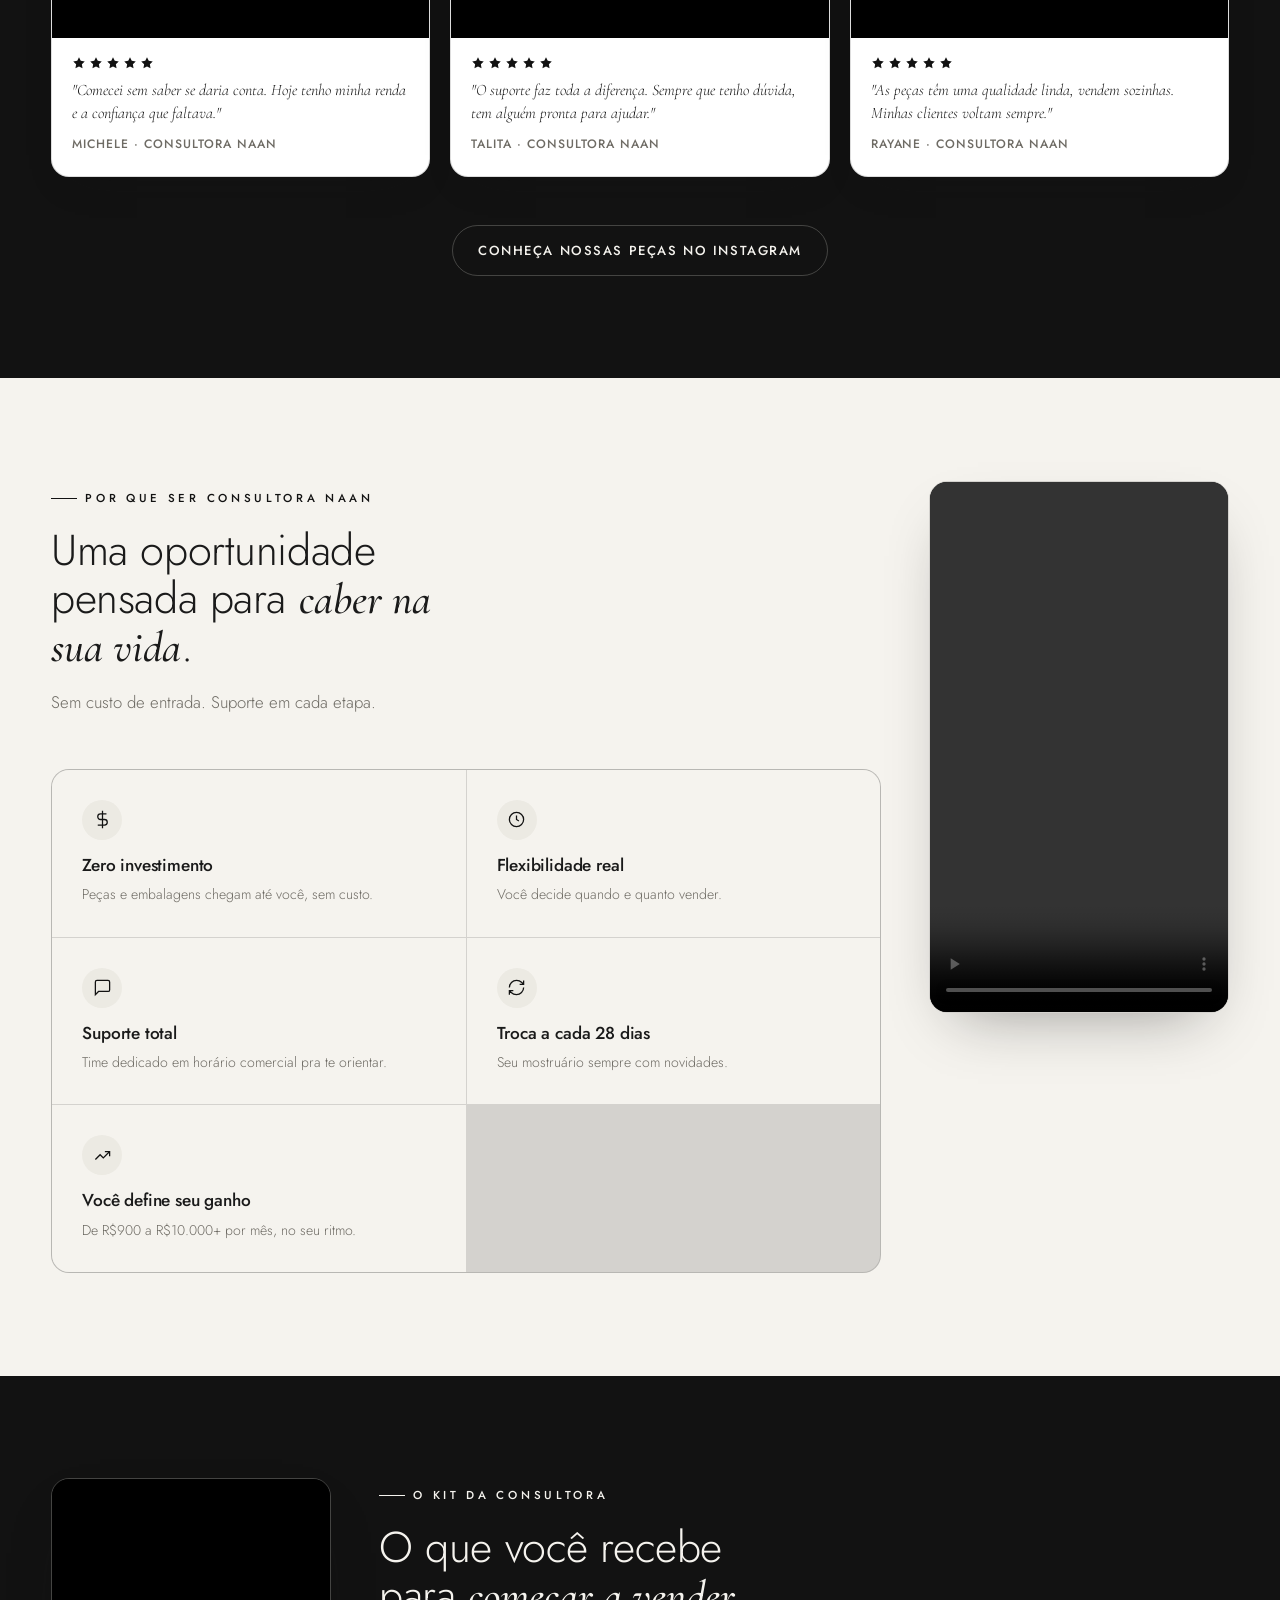
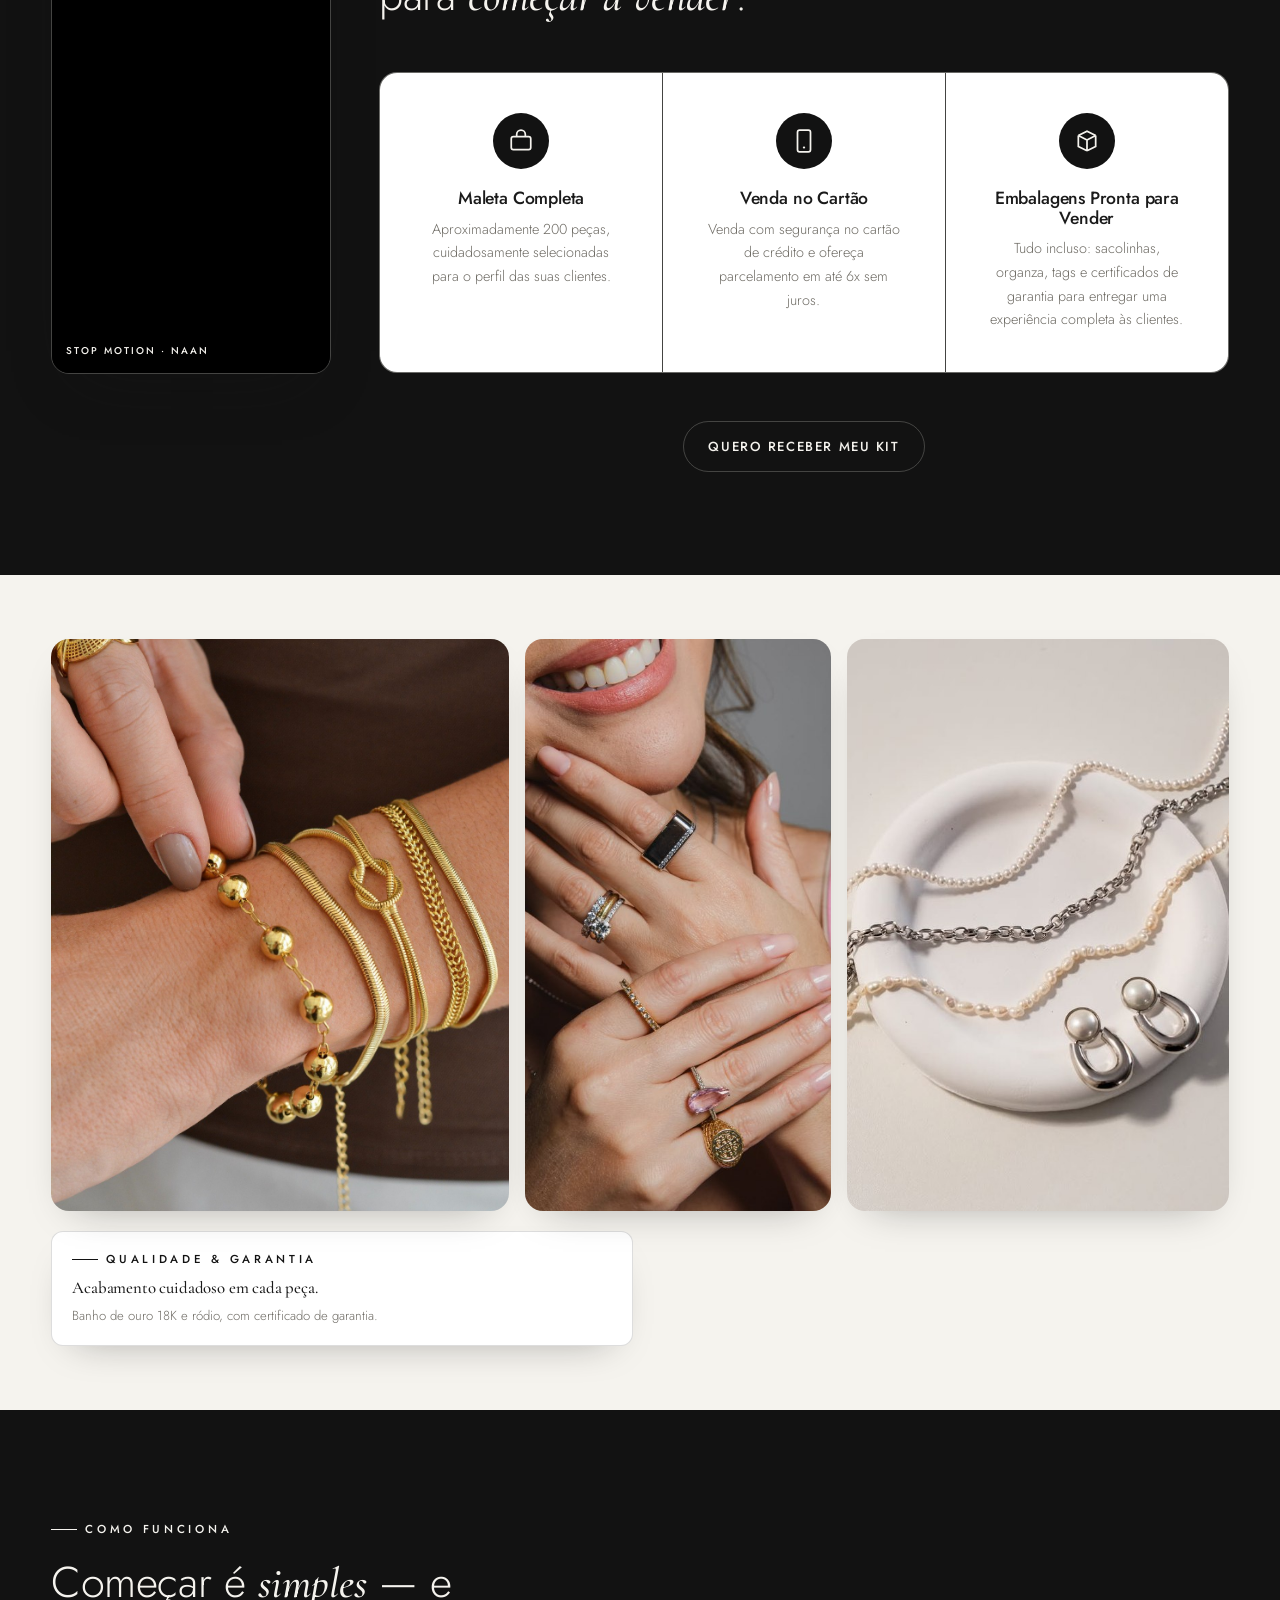
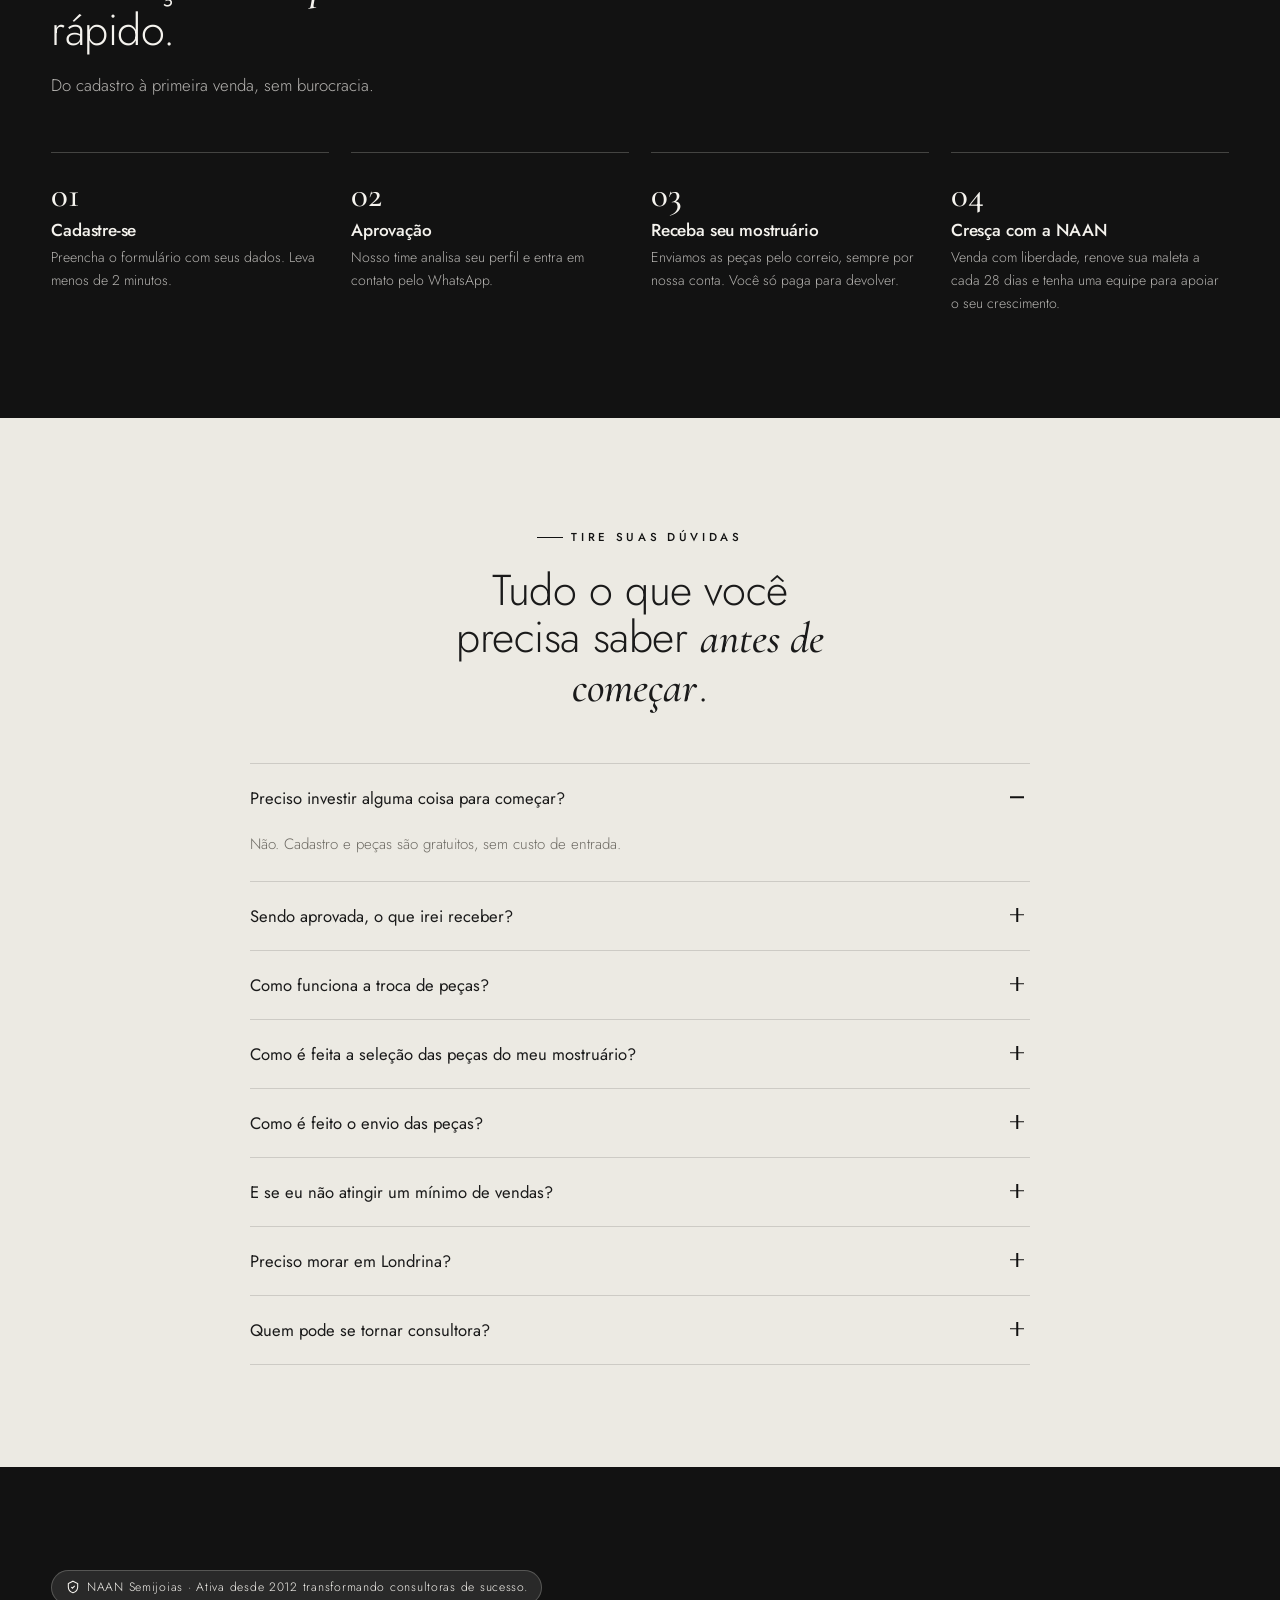
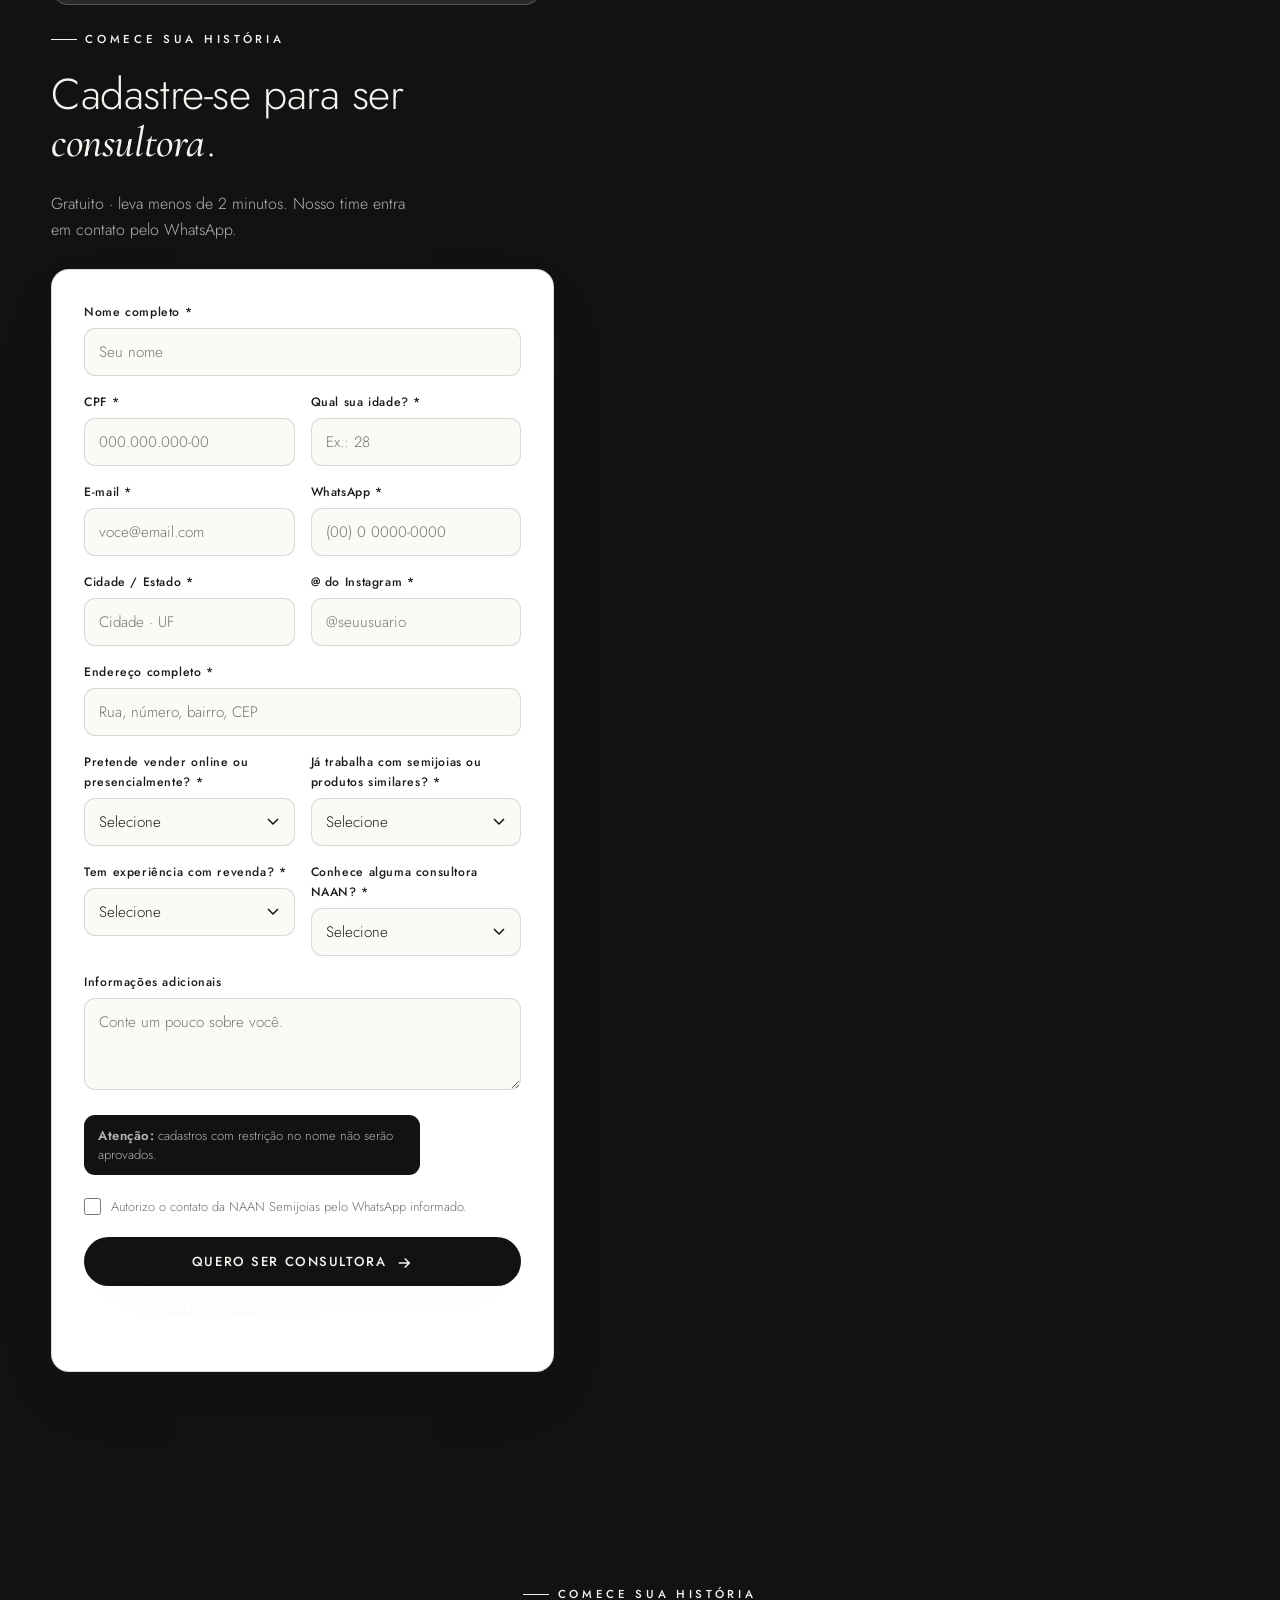
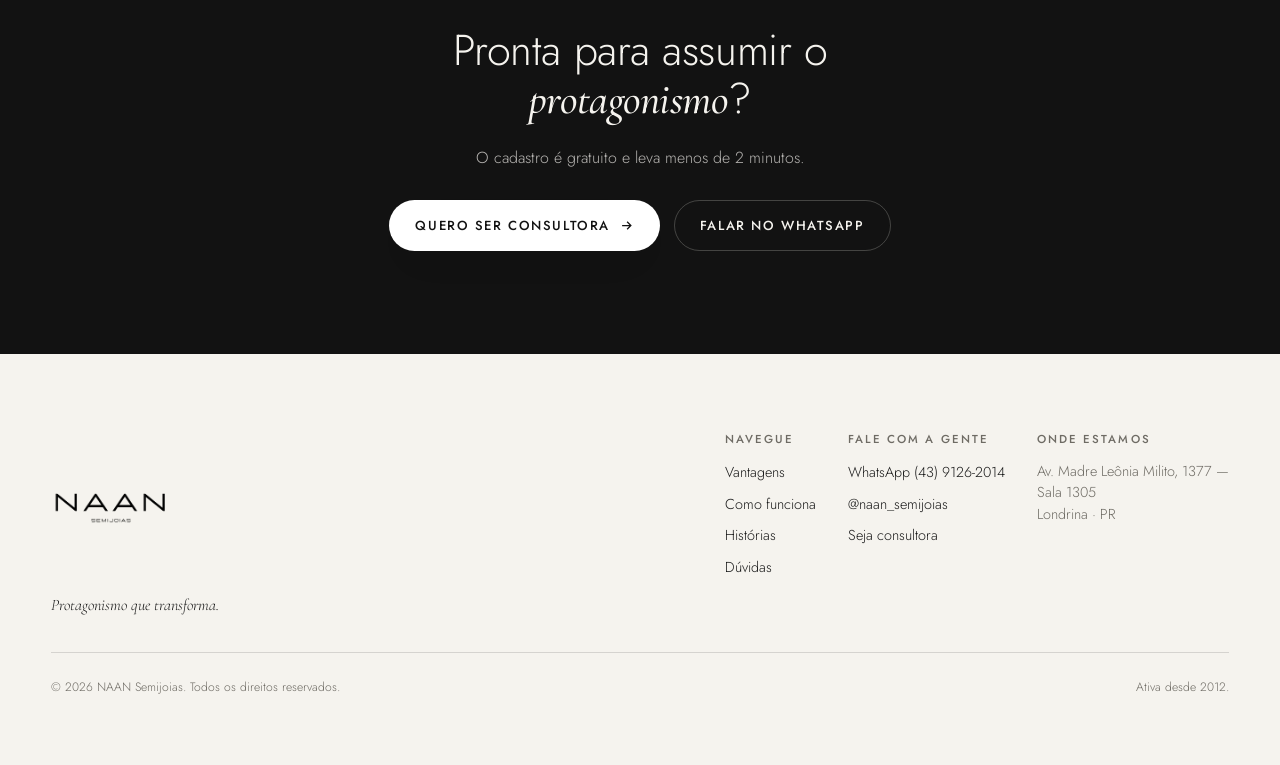
==== commit e2caadd3: "Update index.html" ====
--- a/index.html
+++ b/index.html
@@ -24,11 +24,9 @@
 </head>
 <body>
 <!-- Google Tag Manager (noscript) -->
-<noscript><iframe src="https://www.googletagmanager.com/ns.html?id=GTM-XXXXXXX"
+<noscript><iframe src="https://www.googletagmanager.com/ns.html?id=GTM-T8434CCS"
 height="0" width="0" style="display:none;visibility:hidden"></iframe></noscript>
 <!-- End Google Tag Manager (noscript) -->
-    ...resto do body...
-</body>
 
 <!-- HEADER -->
 <header class="site" id="siteHeader">
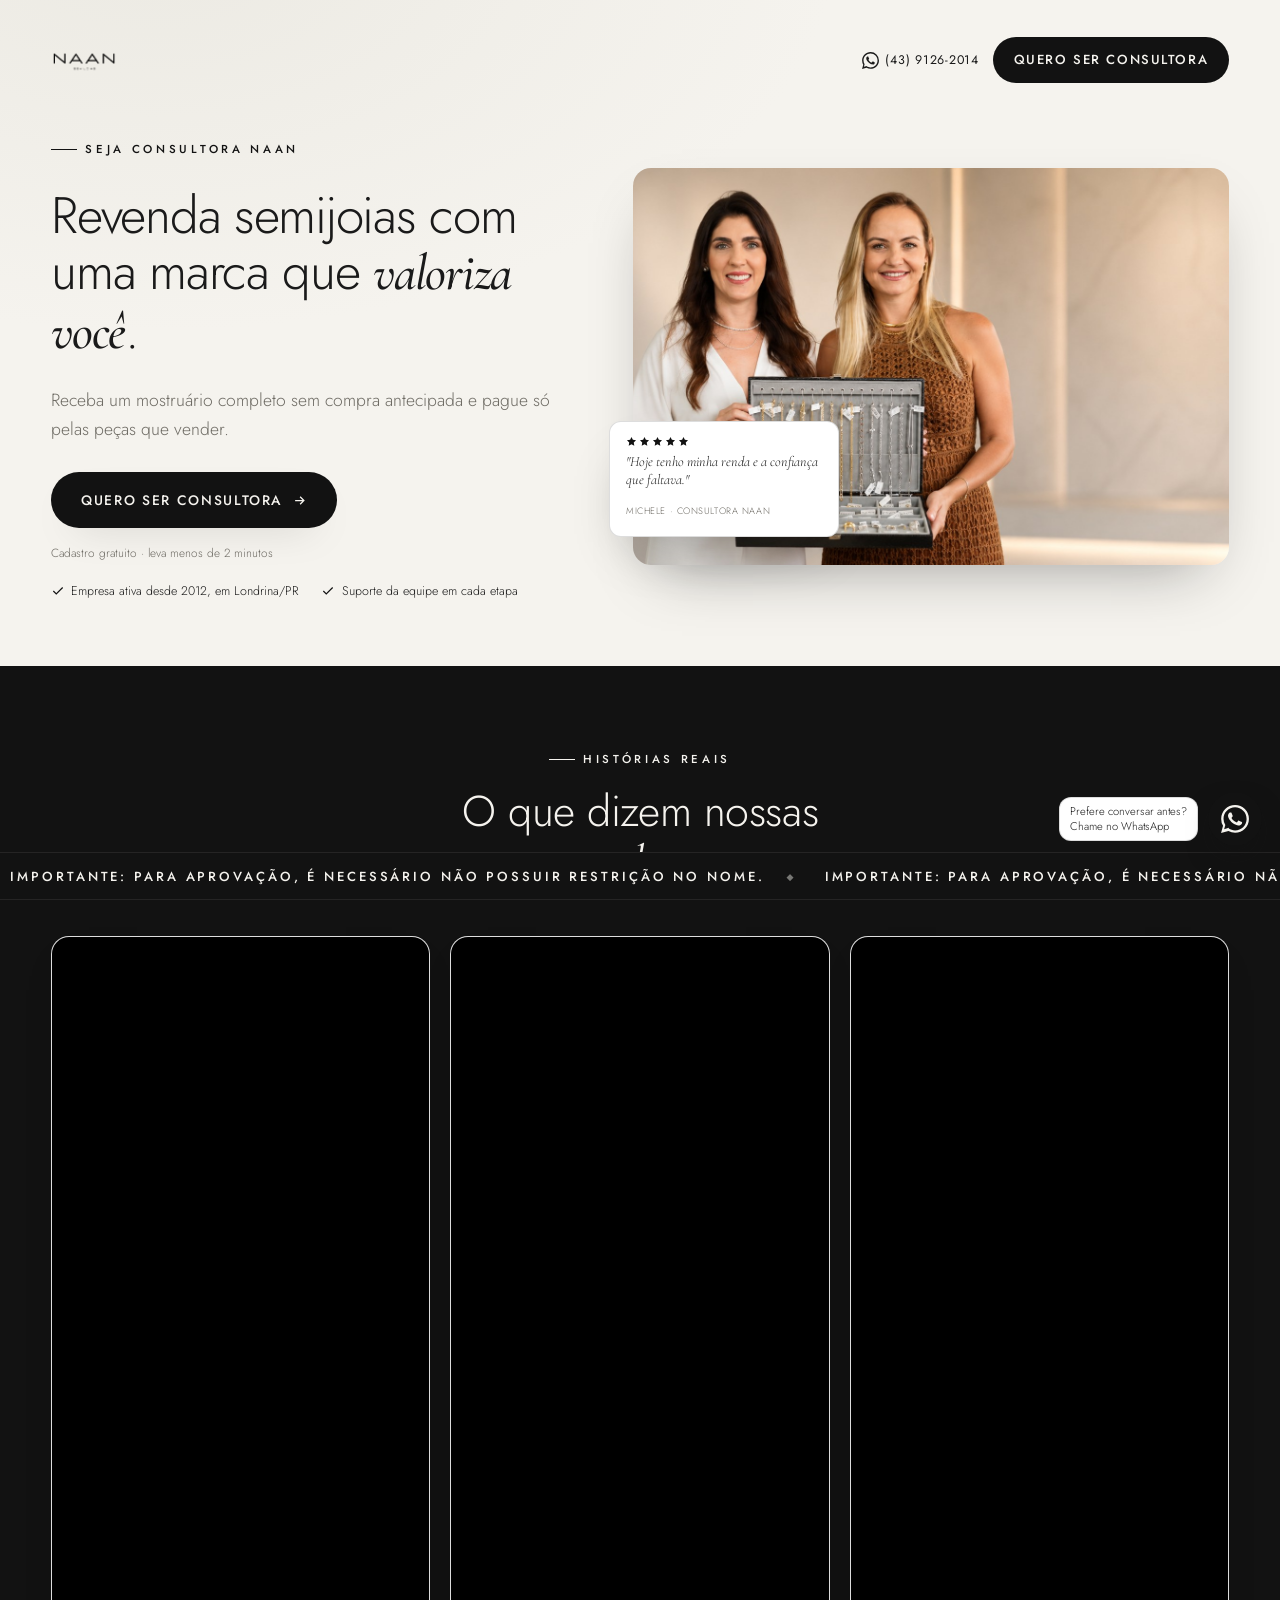
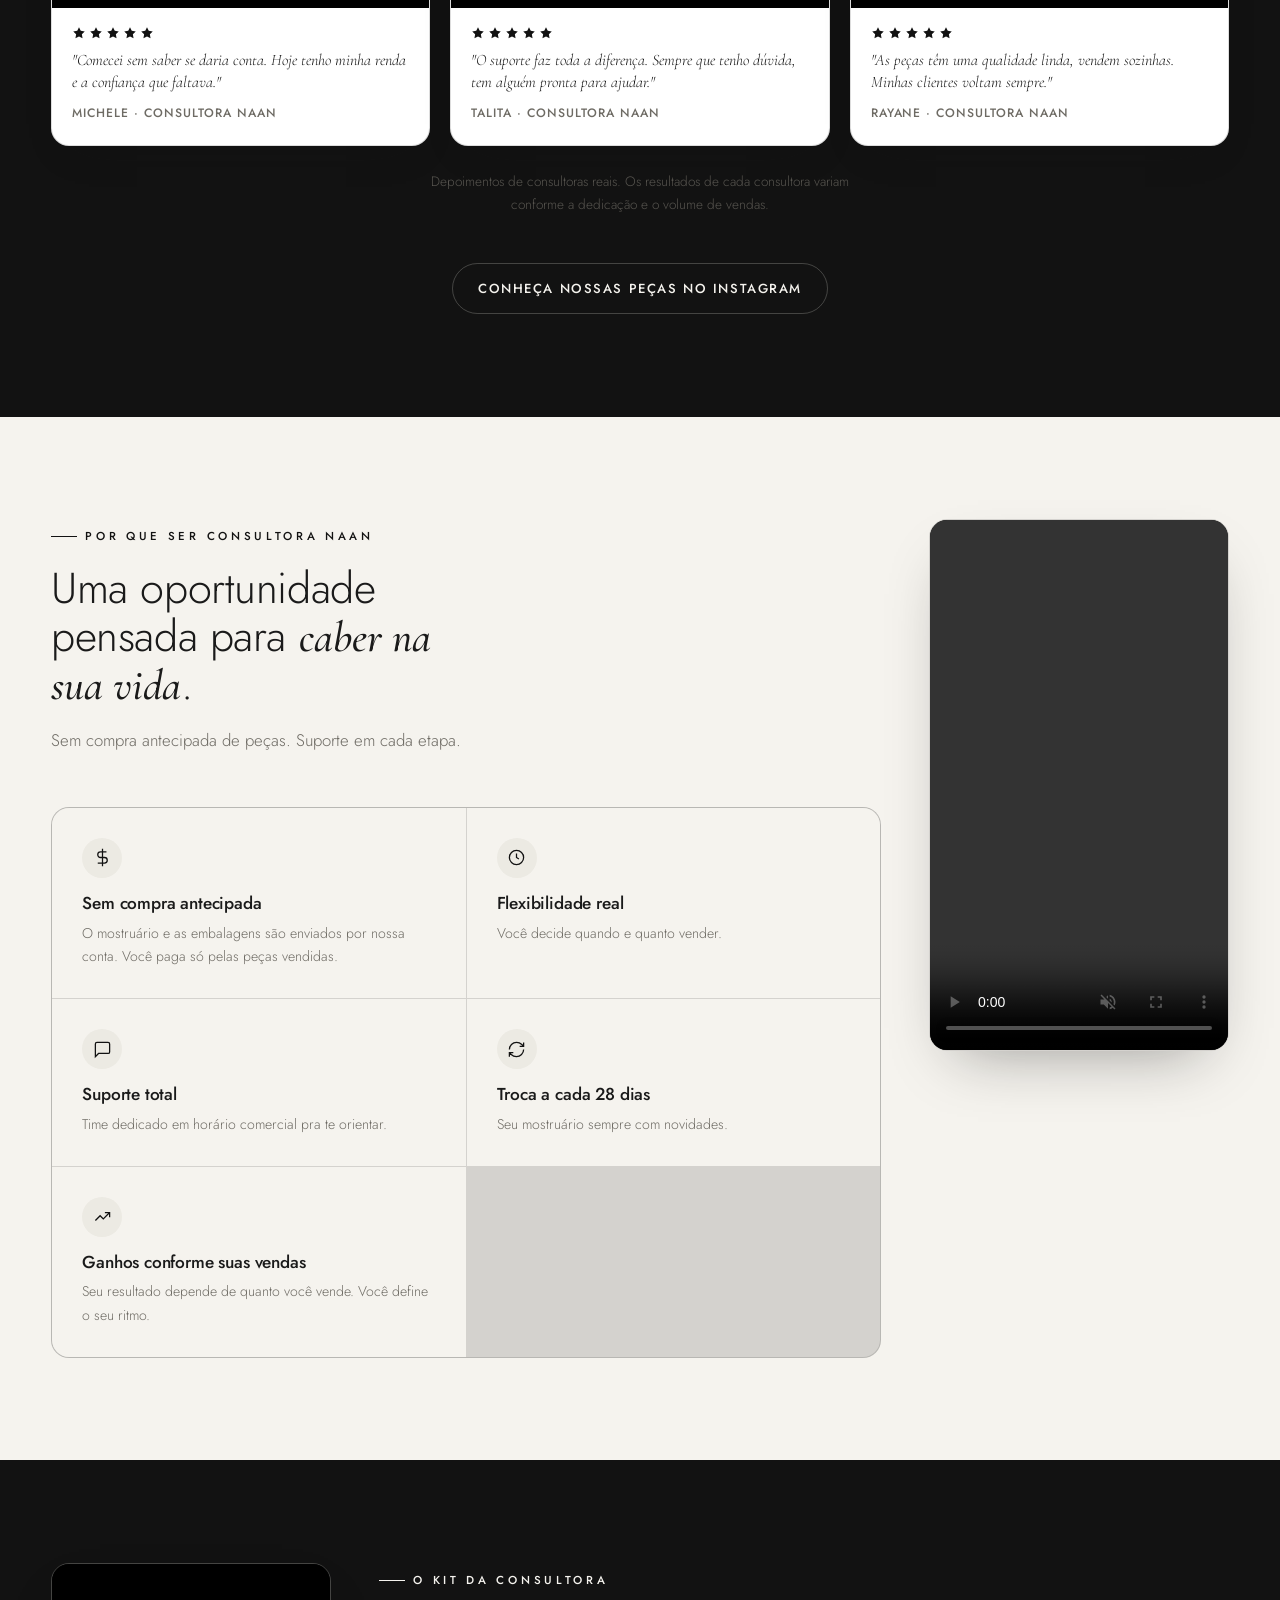
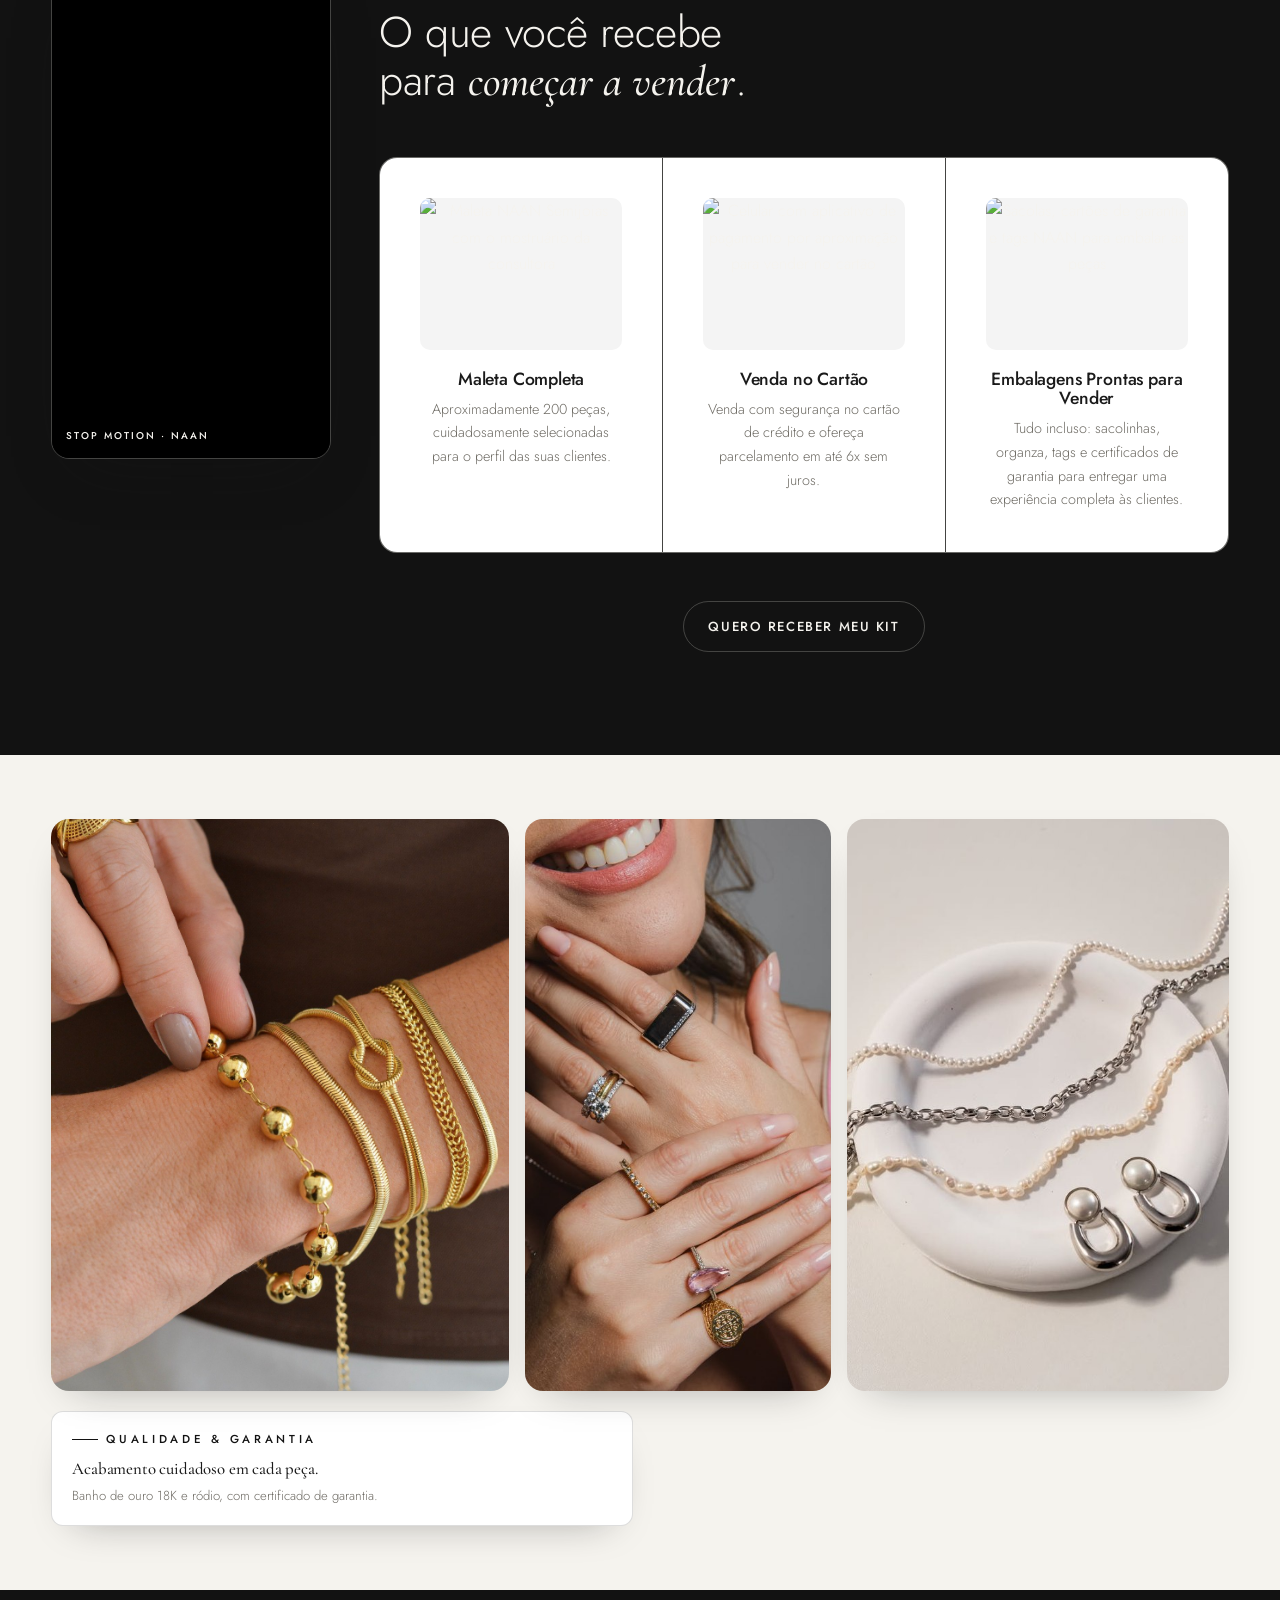
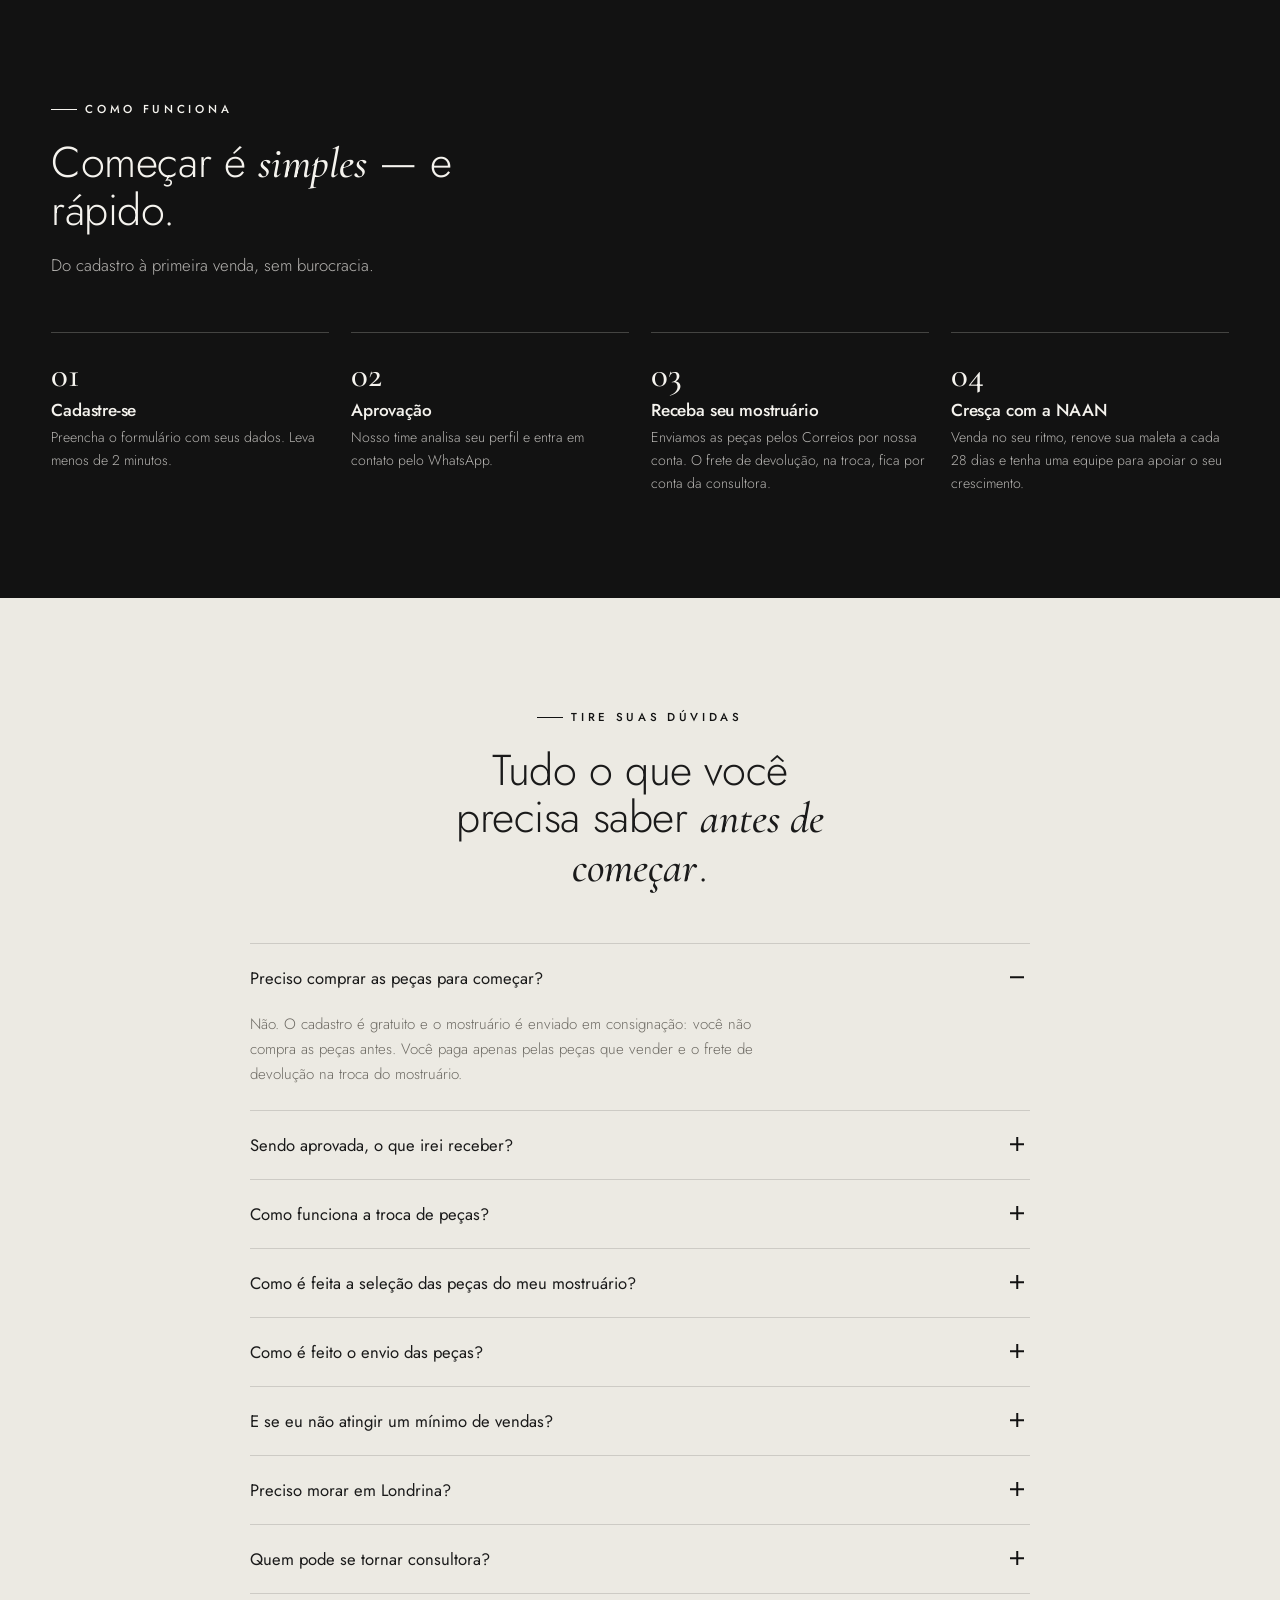
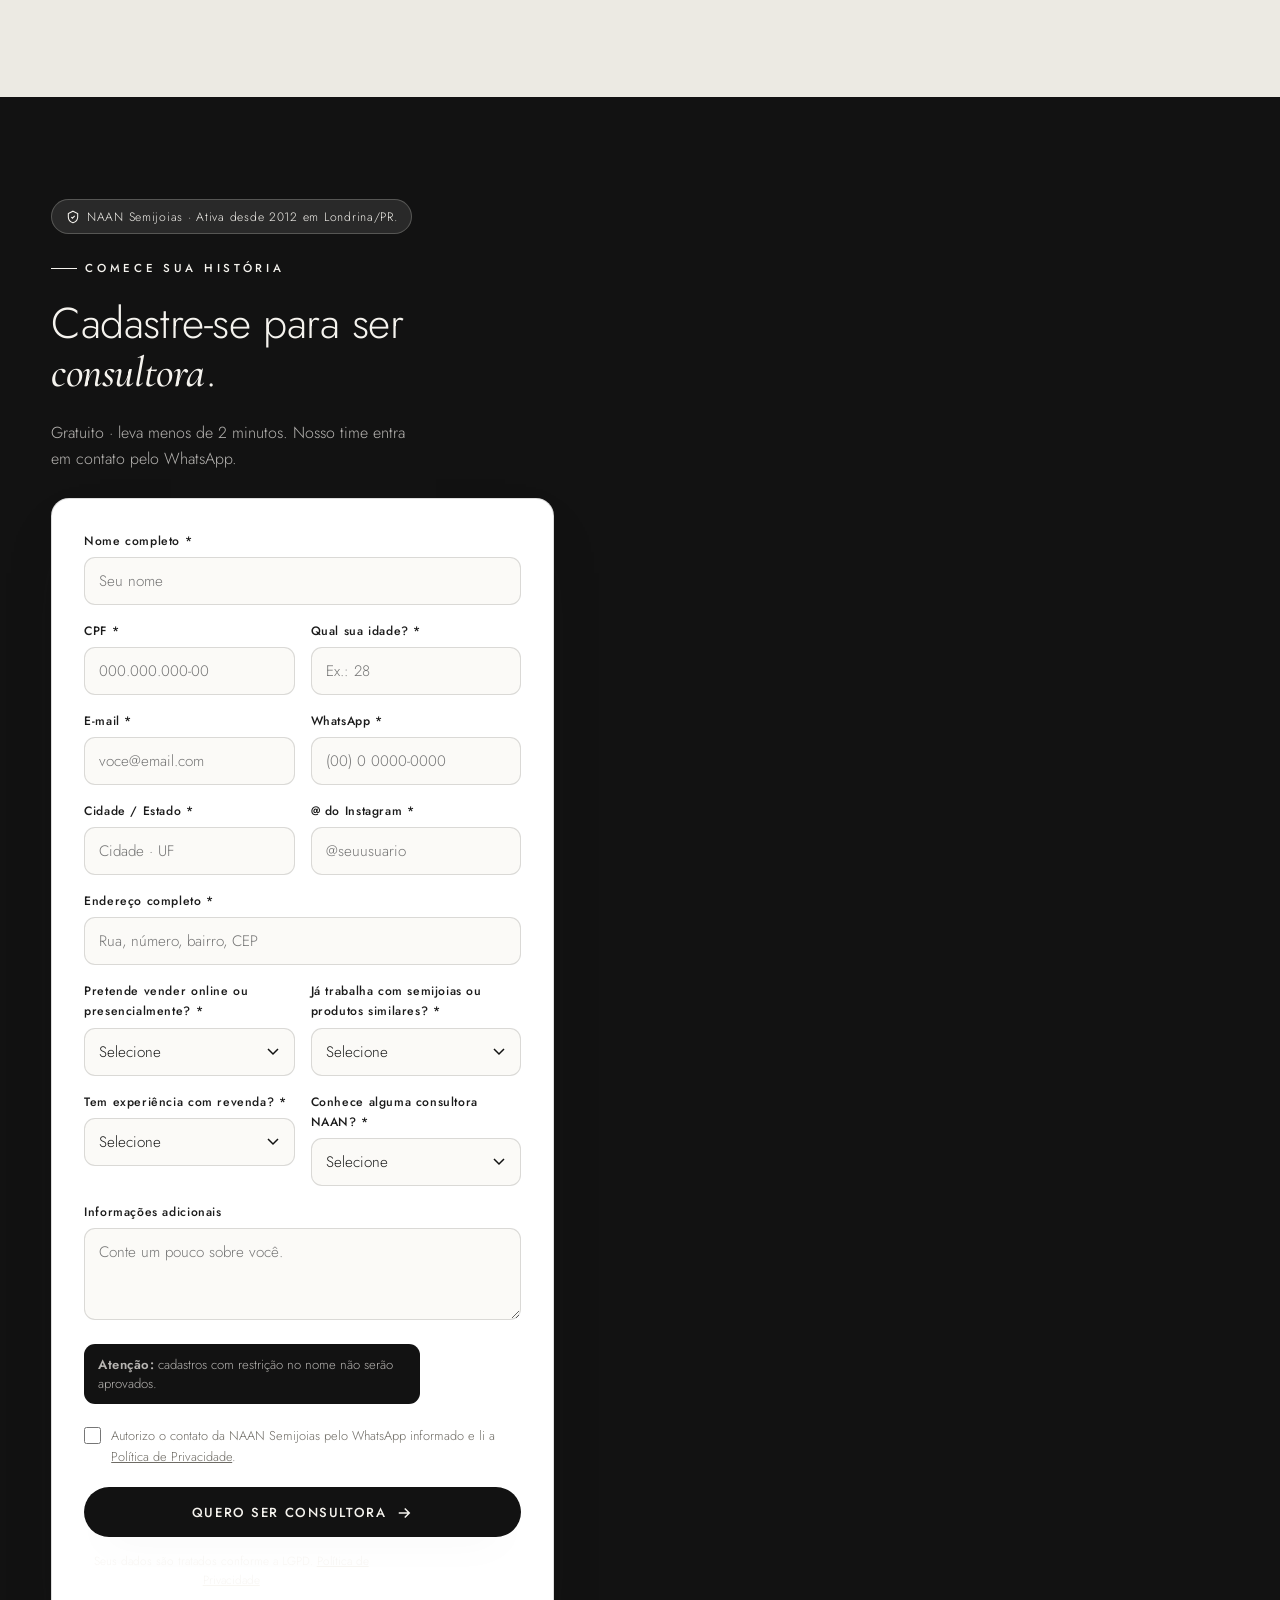
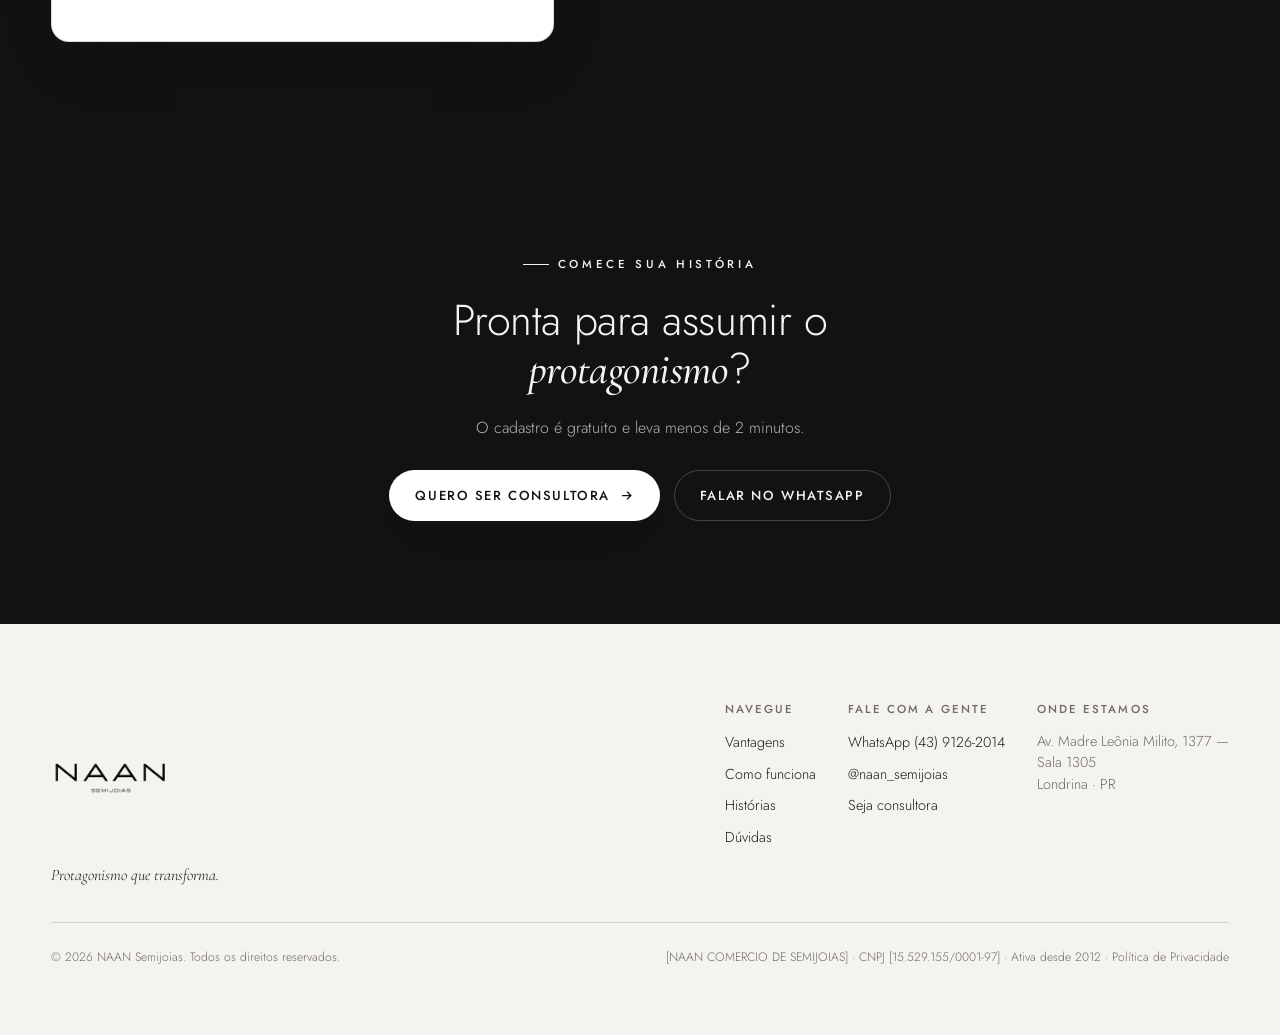
==== commit 1fc1f661: "Update index.html" ====
--- a/index.html
+++ b/index.html
@@ -9,10 +9,10 @@
 <!-- End Google Tag Manager -->
 <meta charset="UTF-8">
 <meta name="viewport" content="width=device-width, initial-scale=1">
-<title>Seja Consultora NAAN Semijoias · Renda Extra sem Investir</title>
-<meta name="description" content="Revenda semijoias com a NAAN: renda extra, zero investimento, suporte total e mostruário grátis. Ativa desde 2012. Cadastre-se em 2 minutos.">
+<title>Seja Consultora NAAN Semijoias · Revenda de Semijoias</title>
+<meta name="description" content="Revenda semijoias NAAN: mostruário com cerca de 200 peças, sem compra antecipada, troca a cada 28 dias e suporte da equipe. Empresa de Londrina/PR desde 2012.">
 <meta property="og:title" content="Seja Consultora NAAN Semijoias">
-<meta property="og:description" content="Revenda semijoias com renda extra, zero investimento e suporte total.">
+<meta property="og:description" content="Revenda semijoias NAAN com mostruário completo, sem compra antecipada e suporte da equipe.">
 <meta property="og:type" content="website">
 <meta property="og:image" content="assets/hero-consultoras-crop.jpg">
 <meta name="twitter:card" content="summary_large_image">
@@ -21,6 +21,9 @@
 <link rel="preconnect" href="https://fonts.gstatic.com" crossorigin>
 <link rel="stylesheet" href="https://fonts.googleapis.com/css2?family=Cormorant+Garamond:ital,wght@0,400;0,500;1,400;1,500&family=Jost:wght@300;400;500;600&display=swap">
 <link rel="stylesheet" href="css/styles.css">
+<style>
+  .kit-card .kit-photo{display:block;width:100%;height:auto;aspect-ratio:4/3;object-fit:cover;border-radius:10px;margin:0 0 1.25rem;background:#f4f4f4}
+</style>
 </head>
 <body>
 <!-- Google Tag Manager (noscript) -->
@@ -52,8 +55,8 @@
   <div class="wrap hero-grid">
     <div class="hero-copy">
       <span class="eyebrow">Seja consultora NAAN</span>
-      <h1 class="display">Construa sua renda com uma marca que <em>valoriza você</em>.</h1>
-      <p class="lead">Uma oportunidade para empreender com segurança, suporte e zero investimento.</p>
+      <h1 class="display">Revenda semijoias com uma marca que <em>valoriza você</em>.</h1>
+      <p class="lead">Receba um mostruário completo sem compra antecipada e pague só pelas peças que vender.</p>
       <div class="hero-cta">
         <a href="#cadastro" class="btn btn-primary">
           Quero ser consultora
@@ -62,12 +65,12 @@
       </div>
       <p class="hero-microcopy">Cadastro gratuito · leva menos de 2 minutos</p>
       <div class="trust">
-        <span><svg viewBox="0 0 24 24" fill="none" stroke="currentColor" stroke-width="2" aria-hidden="true"><path d="M20 6L9 17l-5-5"/></svg>Empresa ativa desde 2012 anos, formando empreendedoras de sucesso</span>
-        <span><svg viewBox="0 0 24 24" fill="none" stroke="currentColor" stroke-width="2" aria-hidden="true"><path d="M20 6L9 17l-5-5"/></svg>Construa sua liberdade financeira</span>
+        <span><svg viewBox="0 0 24 24" fill="none" stroke="currentColor" stroke-width="2" aria-hidden="true"><path d="M20 6L9 17l-5-5"/></svg>Empresa ativa desde 2012, em Londrina/PR</span>
+        <span><svg viewBox="0 0 24 24" fill="none" stroke="currentColor" stroke-width="2" aria-hidden="true"><path d="M20 6L9 17l-5-5"/></svg>Suporte da equipe em cada etapa</span>
       </div>
     </div>
     <div class="hero-media">
-      <img src="assets/hero-consultoras-crop.jpg" alt="Sócias da NAAN Semijoias segurando a maleta com o mostruário">
+      <img src="assets/hero-consultoras-crop.jpg" alt="Consultoras NAAN Semijoias segurando a maleta com o mostruário">
       <div class="hero-quote">
         <div class="hq-stars">
           <svg viewBox="0 0 24 24" fill="currentColor"><path d="M12 2l3 6.3 6.9 1-5 4.9 1.2 6.8L12 17.8 5.9 21l1.2-6.8-5-4.9 6.9-1z"/></svg>
@@ -93,7 +96,7 @@
   <div class="wrap">
     <div class="sec-head center">
       <span class="eyebrow center">Histórias reais</span>
-      <h2>Quem já vive essa <em class="accent">transformação</em>.</h2>
+      <h2>O que dizem nossas <em class="accent">consultoras</em>.</h2>
     </div>
     <div class="video-testi-grid">
       <figure class="video-testi">
@@ -145,6 +148,7 @@
         </figcaption>
       </figure>
     </div>
+    <p class="lead" style="text-align:center;font-size:.85rem;opacity:.75;margin:1.5rem auto 0">Depoimentos de consultoras reais. Os resultados de cada consultora variam conforme a dedicação e o volume de vendas.</p>
     <div class="ig-cta">
       <a href="https://www.instagram.com/naan_semijoias/" target="_blank" rel="noopener" class="btn btn-ghost">Conheça nossas peças no Instagram</a>
     </div>
@@ -158,13 +162,13 @@
       <div class="sec-head">
         <span class="eyebrow">Por que ser consultora NAAN</span>
         <h2>Uma oportunidade pensada para <em class="accent">caber na sua vida</em>.</h2>
-        <p class="lead">Sem custo de entrada. Suporte em cada etapa.</p>
+        <p class="lead">Sem compra antecipada de peças. Suporte em cada etapa.</p>
       </div>
       <div class="benefits-grid">
         <div class="b-card">
           <div class="b-ico"><svg viewBox="0 0 24 24" fill="none" stroke="currentColor" stroke-width="1.6"><path d="M12 1v22M17 5H9.5a3.5 3.5 0 000 7h5a3.5 3.5 0 010 7H6"/></svg></div>
-          <h3>Zero investimento</h3>
-          <p>Peças e embalagens chegam até você, sem custo.</p>
+          <h3>Sem compra antecipada</h3>
+          <p>O mostruário e as embalagens são enviados por nossa conta. Você paga só pelas peças vendidas.</p>
         </div>
         <div class="b-card">
           <div class="b-ico"><svg viewBox="0 0 24 24" fill="none" stroke="currentColor" stroke-width="1.6"><circle cx="12" cy="12" r="9"/><path d="M12 7v5l3 2"/></svg></div>
@@ -184,8 +188,8 @@
       
         <div class="b-card">
           <div class="b-ico"><svg viewBox="0 0 24 24" fill="none" stroke="currentColor" stroke-width="1.6"><path d="M3 17l6-6 4 4 8-8"/><path d="M15 7h6v6"/></svg></div>
-          <h3>Você define seu ganho</h3>
-          <p>De R$900 a R$10.000+ por mês, no seu ritmo.</p>
+          <h3>Ganhos conforme suas vendas</h3>
+          <p>Seu resultado depende de quanto você vende. Você define o seu ritmo.</p>
         </div>
       </div>
     </div>
@@ -209,18 +213,18 @@
       </div>
       <div class="kit-grid">
         <div class="kit-card">
-          <div class="kit-ico"><svg viewBox="0 0 24 24" fill="none" stroke="currentColor" stroke-width="1.6"><rect x="3" y="8" width="18" height="12" rx="2"/><path d="M8 8V6a4 4 0 018 0v2"/></svg></div>
+          <img class="kit-photo" src="assets/kit-maleta.jpg" alt="Maleta NAAN Semijoias com o mostruário da consultora" width="800" height="600" loading="lazy">
           <h3>Maleta Completa</h3>
           <p>Aproximadamente 200 peças, cuidadosamente selecionadas para o perfil das suas clientes.</p>
         </div>
         <div class="kit-card">
-          <div class="kit-ico"><svg viewBox="0 0 24 24" fill="none" stroke="currentColor" stroke-width="1.6"><rect x="6" y="2" width="12" height="20" rx="2"/><path d="M11 18h2"/></svg></div>
+          <img class="kit-photo" src="assets/kit-cartao.jpg" alt="Celular com aplicativo de pagamento por aproximação para vender no cartão" width="800" height="600" loading="lazy">
           <h3>Venda no Cartão</h3>
           <p>Venda com segurança no cartão de crédito e ofereça parcelamento em até 6x sem juros.</p>
         </div>
         <div class="kit-card">
-          <div class="kit-ico"><svg viewBox="0 0 24 24" fill="none" stroke="currentColor" stroke-width="1.6"><path d="M20 7l-8-4-8 4m16 0l-8 4m8-4v10l-8 4m0-10L4 7m8 4v10M4 7v10l8 4"/></svg></div>
-          <h3>Embalagens Pronta para Vender</h3>
+          <img class="kit-photo" src="assets/kit-embalagens.jpg" alt="Sacolas, cartões de garantia e tags NAAN para embalar as peças" width="800" height="600" loading="lazy">
+          <h3>Embalagens Prontas para Vender</h3>
           <p>Tudo incluso: sacolinhas, organza, tags e certificados de garantia para entregar uma experiência completa às clientes.</p>
         </div>
       </div>
@@ -244,6 +248,8 @@
         <span class="eyebrow">Qualidade &amp; garantia</span>
         <h3>Acabamento cuidadoso em cada peça.</h3>
         <p>Banho de ouro 18K e ródio, com certificado de garantia.</p>
+      </div>
+    </div>
   </div>
 </section>
 
@@ -269,12 +275,12 @@
       <div class="hstep">
         <div class="n">03</div>
         <h3>Receba seu mostruário</h3>
-        <p>Enviamos as peças pelo correio, sempre por nossa conta. Você só paga para devolver.</p>
+        <p>Enviamos as peças pelos Correios por nossa conta. O frete de devolução, na troca, fica por conta da consultora.</p>
       </div>
       <div class="hstep">
         <div class="n">04</div>
         <h3>Cresça com a NAAN</h3>
-        <p>Venda com liberdade, renove  sua maleta a cada 28 dias e tenha uma equipe para apoiar o seu crescimento.</p>
+        <p>Venda no seu ritmo, renove sua maleta a cada 28 dias e tenha uma equipe para apoiar o seu crescimento.</p>
       </div>
     </div>
   </div>
@@ -289,8 +295,8 @@
     </div>
     <div class="faq-list" id="faqList">
       <div class="faq-item open">
-        <button class="faq-q" type="button">Preciso investir alguma coisa para começar?<span class="pm"></span></button>
-        <div class="faq-a"><p>Não. Cadastro e peças são gratuitos, sem custo de entrada.</p></div>
+        <button class="faq-q" type="button">Preciso comprar as peças para começar?<span class="pm"></span></button>
+        <div class="faq-a"><p>Não. O cadastro é gratuito e o mostruário é enviado em consignação: você não compra as peças antes. Você paga apenas pelas peças que vender e o frete de devolução na troca do mostruário.</p></div>
       </div>
       <div class="faq-item">
         <button class="faq-q" type="button">Sendo aprovada, o que irei receber?<span class="pm"></span></button>
@@ -314,7 +320,7 @@
       </div>
       <div class="faq-item">
         <button class="faq-q" type="button">Preciso morar em Londrina?<span class="pm"></span></button>
-        <div class="faq-a"><p>Não. Atendemos várias regiões do Brasil.</p></div>
+        <div class="faq-a"><p>Não. Atendemos várias regiões do Brasil, incluindo Paraná, Santa Catarina e São Paulo.</p></div>
       </div>
       <div class="faq-item">
         <button class="faq-q" type="button">Quem pode se tornar consultora?<span class="pm"></span></button>
@@ -331,7 +337,7 @@
       <div class="form-intro">
         <span class="since-badge">
           <svg viewBox="0 0 24 24" fill="none" stroke="currentColor" stroke-width="1.8"><path d="M12 2l8 4v6c0 5-3.5 8.5-8 10-4.5-1.5-8-5-8-10V6z"/><path d="M9 12l2 2 4-4"/></svg>
-          NAAN Semijoias · Ativa desde 2012 transformando consultoras de sucesso.
+          NAAN Semijoias · Ativa desde 2012 em Londrina/PR.
         </span>
         <span class="eyebrow">Comece sua história</span>
         <h2>Cadastre-se para ser <em>consultora</em>.</h2>
@@ -437,13 +443,13 @@
           <p class="form-note"><strong>Atenção:</strong> cadastros com restrição no nome não serão aprovados.</p>
           <label class="consent">
             <input type="checkbox" required>
-            <span>Autorizo o contato da NAAN Semijoias pelo WhatsApp informado.</span>
+            <span>Autorizo o contato da NAAN Semijoias pelo WhatsApp informado e li a <a href="privacidade.html" target="_blank" style="text-decoration:underline">Política de Privacidade</a>.</span>
           </label>
           <button type="submit" class="btn btn-primary">
             Quero ser consultora
             <svg viewBox="0 0 24 24" fill="none" stroke="currentColor" stroke-width="2"><path d="M5 12h14M13 6l6 6-6 6"/></svg>
           </button>
-          <p class="form-foot">Seus dados são tratados com sigilo.</p>
+          <p class="form-foot">Seus dados são tratados conforme a LGPD. <a href="privacidade.html" target="_blank" style="text-decoration:underline">Política de Privacidade</a></p>
         </form>
       </div>
     </div>
@@ -496,7 +502,7 @@
     </div>
     <div class="foot-bottom">
       <span id="footYear">© NAAN Semijoias. Todos os direitos reservados.</span>
-      <span>Ativa desde 2012.</span>
+      <span>[NAAN COMERCIO DE SEMIJOIAS] · CNPJ [15.529.155/0001-97] · Ativa desde 2012 · <a href="privacidade.html">Política de Privacidade</a></span>
     </div>
   </div>
 </footer>
